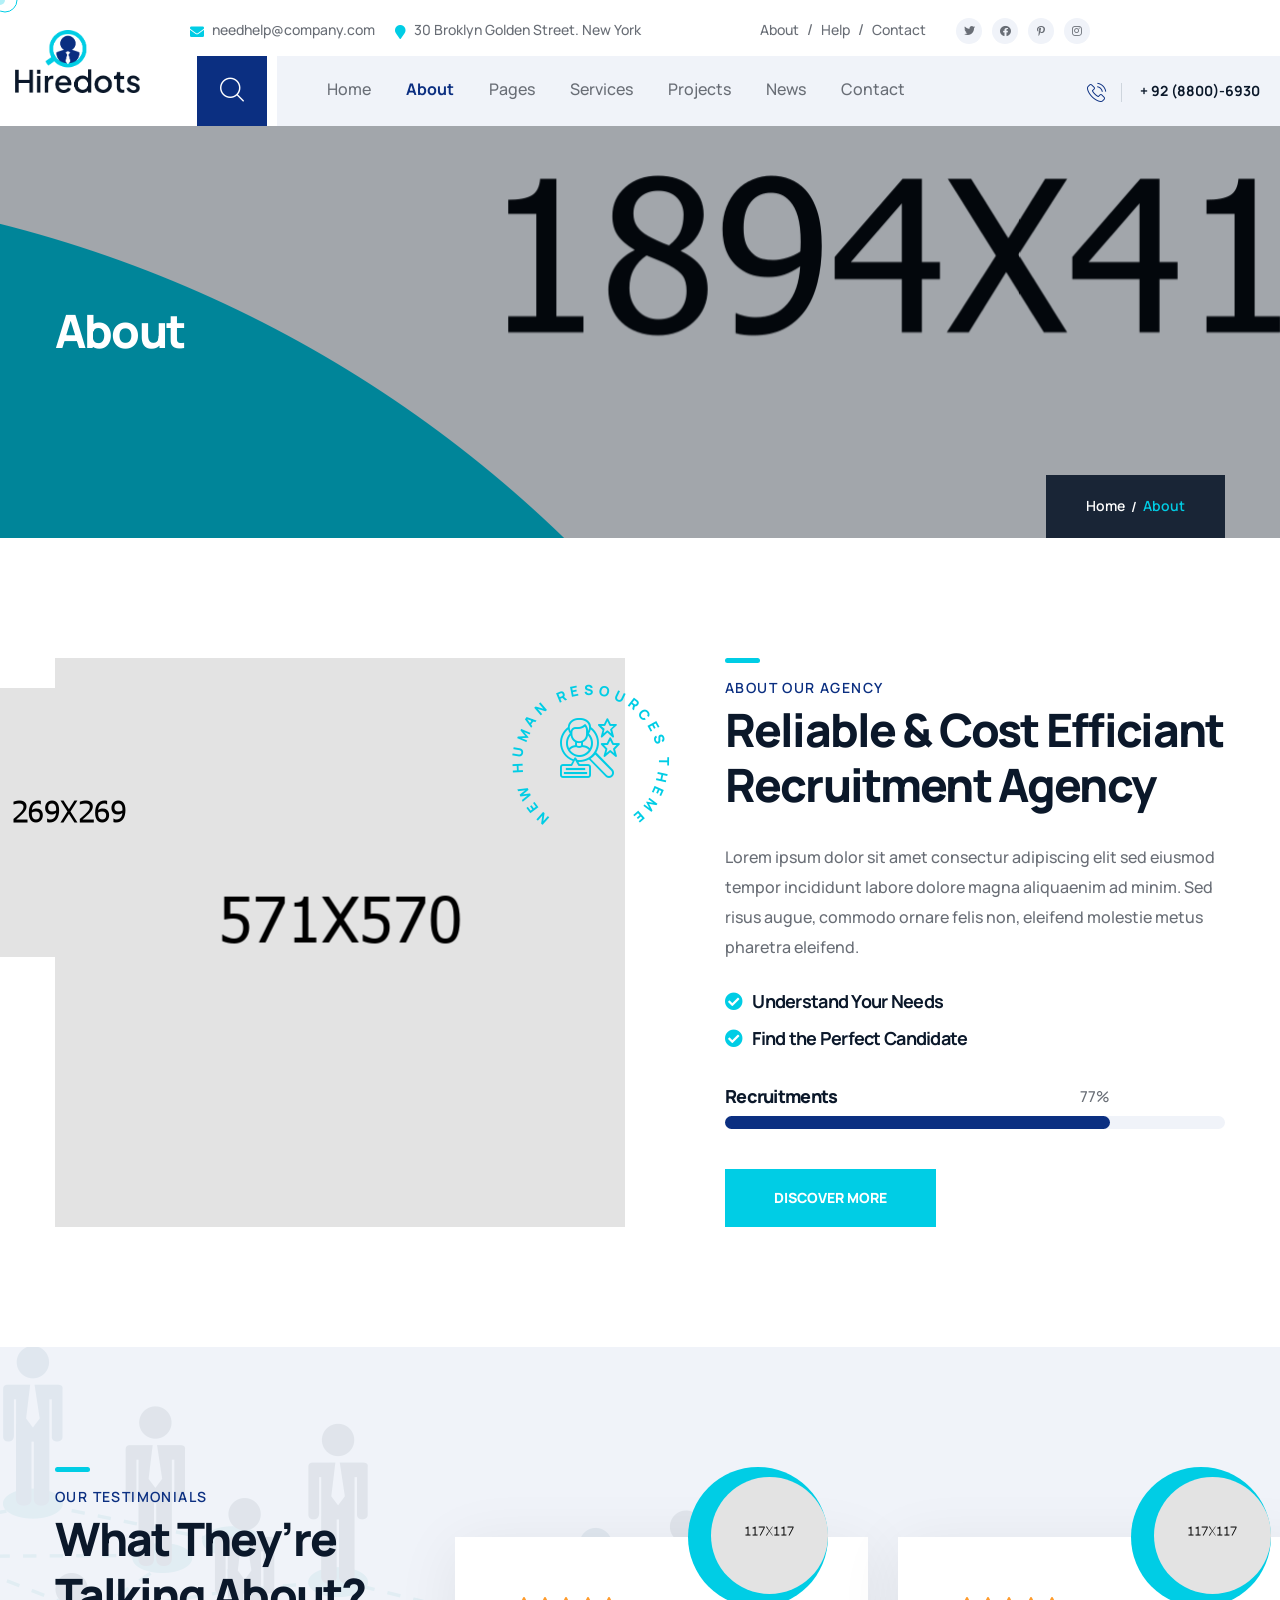
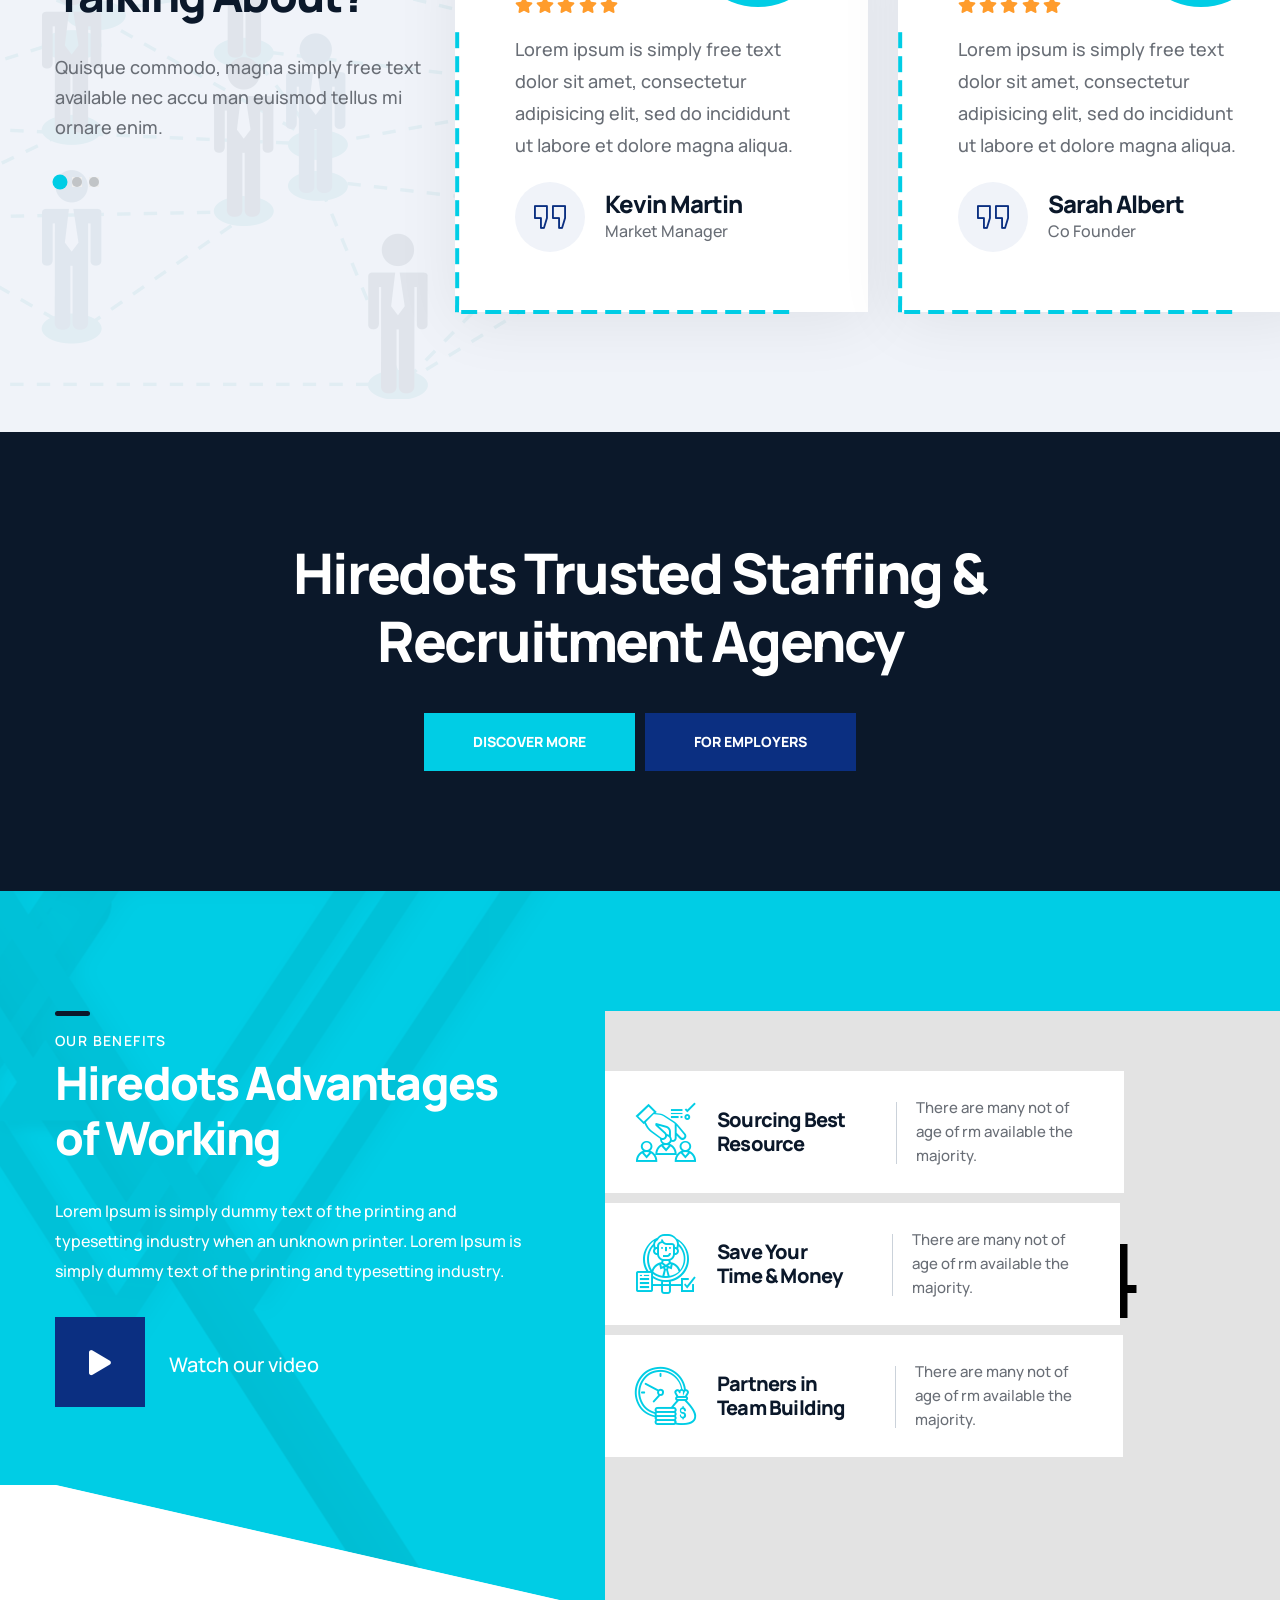
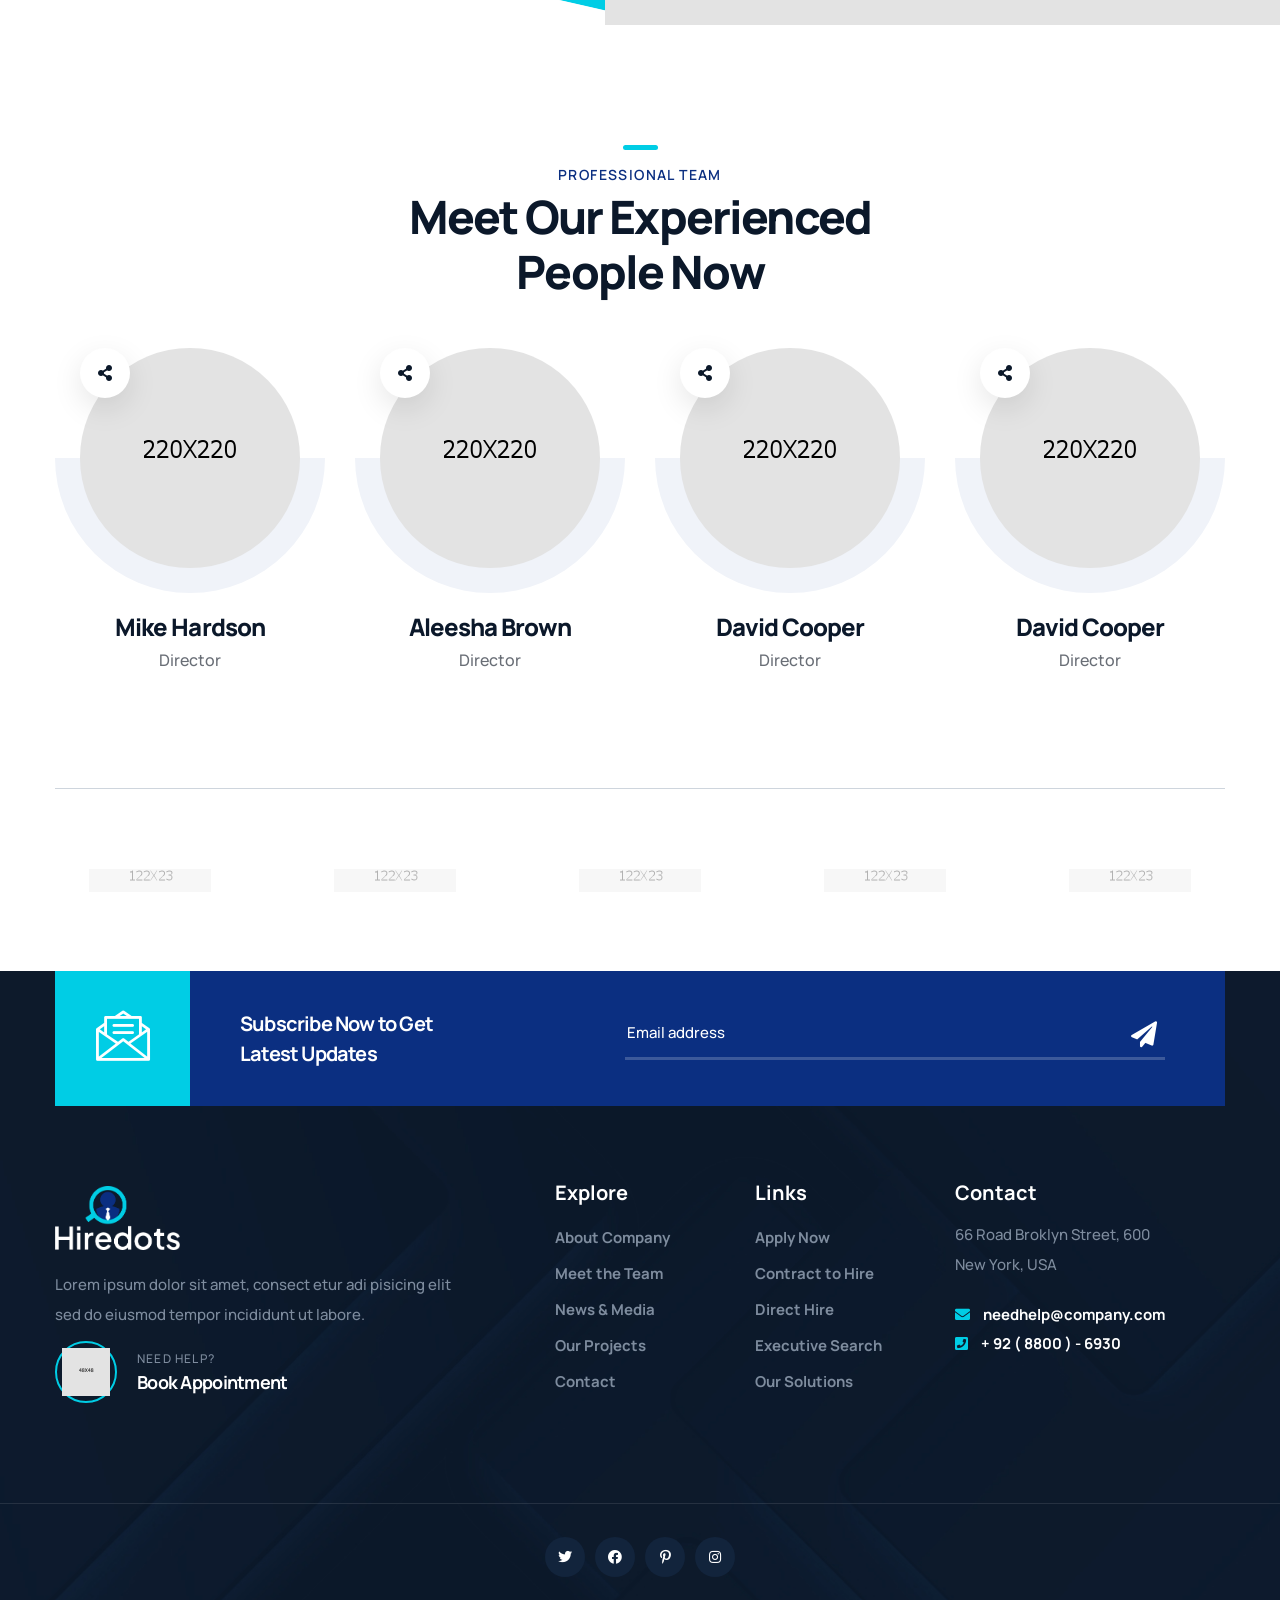
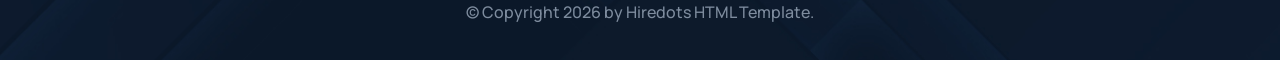
==== about.html @ b3f062ee "initial commit" ====
<!DOCTYPE html>
<html lang="en">

<head>
    <meta charset="UTF-8">
    <meta name="viewport" content="width=device-width, initial-scale=1.0">
    <title>About Page || Hiredots || Human Resources & Recruiting HTML Template</title>
    <!-- favicons Icons -->
    <link rel="apple-touch-icon" sizes="180x180" href="assets/images/favicons/apple-touch-icon.png">
    <link rel="icon" type="image/png" sizes="32x32" href="assets/images/favicons/favicon-32x32.png">
    <link rel="icon" type="image/png" sizes="16x16" href="assets/images/favicons/favicon-16x16.png">
    <link rel="manifest" href="assets/images/favicons/site.webmanifest">
    <meta name="description" content="Hiredots is a modern HTML Template HR services, Recruiting Agency, Recruiting Business, Hire Employees, Recruiting Consulting, Job Posting, Interviewing Services websites and businesses.">

    <!-- fonts -->
    <link rel="preconnect" href="https://fonts.googleapis.com">
    <link rel="preconnect" href="https://fonts.gstatic.com" crossorigin>
    <link href="https://fonts.googleapis.com/css2?family=Manrope:wght@300;400;500;600;700;800&display=swap" rel="stylesheet">
    <!-- reey font -->
    <link rel="stylesheet" href="assets/vendors/reey-font/stylesheet.css">


    <link rel="stylesheet" href="assets/vendors/bootstrap/css/bootstrap.min.css">
    <link rel="stylesheet" href="assets/vendors/bootstrap-select/bootstrap-select.min.css">
    <link rel="stylesheet" href="assets/vendors/animate/animate.min.css">
    <link rel="stylesheet" href="assets/vendors/fontawesome/css/all.min.css">
    <link rel="stylesheet" href="assets/vendors/jquery-ui/jquery-ui.css">
    <link rel="stylesheet" href="assets/vendors/jarallax/jarallax.css">
    <link rel="stylesheet" href="assets/vendors/jquery-magnific-popup/jquery.magnific-popup.css">
    <link rel="stylesheet" href="assets/vendors/nouislider/nouislider.min.css">
    <link rel="stylesheet" href="assets/vendors/nouislider/nouislider.pips.css">
    <link rel="stylesheet" href="assets/vendors/slick/slick.css">
    <link rel="stylesheet" href="assets/vendors/hiredots-icons/style.css">
    <link rel="stylesheet" href="assets/vendors/owl-carousel/css/owl.carousel.min.css">
    <link rel="stylesheet" href="assets/vendors/owl-carousel/css/owl.theme.default.min.css">

    <!-- template styles -->
    <link rel="stylesheet" href="assets/css/hiredots.css">
</head>

<body class="custom-cursor">

    <div class="custom-cursor__cursor"></div>
    <div class="custom-cursor__cursor-two"></div>

    <div class="preloader">
        <div class="preloader__image" style="background-image: url(assets/images/loader.png);"></div>
    </div>
    <!-- /.preloader -->
    <div class="page-wrapper">
        <div class="topbar-one">
            <div class="container-fluid">
                <div class="topbar-one__inner">
                    <ul class="list-unstyled topbar-one__info">
                        <li class="topbar-one__info__item">
                            <i class="fas fa-envelope"></i>
                            <a href="mailto:needhelp@company.com">needhelp@company.com</a>
                        </li>
                        <li class="topbar-one__info__item">
                            <i class="fas fa-map-marker"></i>
                            <a href="tel:+92(8800)-6930">30 Broklyn Golden Street. New York</a>
                        </li>
                    </ul><!-- /.list-unstyled topbar-one__info -->
                    <div class="topbar-one__right">
                        <div class="topbar-one__nav">
                            <ul>
                                <li>
                                    <a href="about.html">About</a>
                                </li>
                                <li>
                                    <a href="faq.html">Help</a>
                                </li>
                                <li>
                                    <a href="contact.html">Contact</a>
                                </li>
                            </ul>
                        </div>
                        <div class="topbar-one__social">
                            <a href="https://twitter.com">
                                <i class="fab fa-twitter" aria-hidden="true"></i>
                                <span class="sr-only">Twitter</span>
                            </a>
                            <a href="https://facebook.com">
                                <i class="fab fa-facebook" aria-hidden="true"></i>
                                <span class="sr-only">Facebook</span>
                            </a>
                            <a href="https://pinterest.com">
                                <i class="fab fa-pinterest-p" aria-hidden="true"></i>
                                <span class="sr-only">Pinterest</span>
                            </a>
                            <a href="https://instagram.com">
                                <i class="fab fa-instagram" aria-hidden="true"></i>
                                <span class="sr-only">Instagram</span>
                            </a>
                        </div><!-- /.topbar-one__social -->
                    </div><!-- /.topbar-one__right -->
                </div><!-- /.topbar-one__inner -->
            </div>
        </div>

        <header class="main-header sticky-header sticky-header--normal">
            <div class="main-header__inner">
                <div class="main-header__logo">
                    <a href="index.html">
                        <img src="assets/images/logo-dark.png" alt="Hiredots HTML" width="125">
                    </a>
                </div><!-- /.main-header__logo -->
                <a href="#" class="search-toggler main-header__search">
                    <i class="icon-magnifying-glass" aria-hidden="true"></i>
                    <span class="sr-only">Search</span>
                </a><!-- /.search-toggler -->
                <div class="main-header__menu">
                    <nav class="main-header__nav main-menu">
                        <ul class="main-menu__list">
                            <li class="dropdown">
                                <a href="index.html">Home</a>
                                <ul>
                                    <li><a href="index.html">Home One</a></li>
                                    <li><a href="index-2.html">Home Two</a></li>
                                    <li><a href="index-3.html">Home Three</a></li>
                                    <li class="dropdown">
                                        <a href="#">Header Styles</a>
                                        <ul>
                                            <li><a href="index.html">Header One</a></li>
                                            <li><a href="index-2.html">Header Two</a></li>
                                            <li><a href="index-3.html">Header Three</a></li>
                                        </ul>
                                    </li>
                                </ul>
                            </li>

                            <li>
                                <a href="about.html">About</a>
                            </li>
                            <li class="dropdown">
                                <a href="#">Pages</a>
                                <ul>
                                    <li><a href="team-details.html">Team Details</a></li>
                                    <li><a href="jobs.html">Jobs</a></li>
                                    <li><a href="history.html">History</a></li>
                                    <li><a href="faq.html">FAQs</a></li>
                                </ul>
                            </li>
                            <li class="dropdown">
                                <a href="#">Services</a>
                                <ul>
                                    <li><a href="services.html">Services</a></li>
                                    <li><a href="service-d-consulting.html">HR Consulting</a></li>
                                    <li><a href="service-d-resources.html">Tech Resources</a></li>
                                    <li><a href="service-d-hydro-solution.html">Staffing Solution</a></li>
                                    <li><a href="service-d-program.html">Corporate Program</a></li>
                                    <li> <a href="service-d-training.html">Leadership Training</a></li>
                                    <li><a href="service-d-management.html">Staff Management</a></li>
                                </ul>
                            </li>

                            <li class="dropdown">
                                <a href="project.html">Projects</a>
                                <ul>
                                    <li><a href="project.html">Projects</a></li>
                                    <li><a href="project-details.html">Projects Details</a></li>
                                </ul>
                            </li>
                            <li class="dropdown">
                                <a href="#">News</a>
                                <ul>
                                    <li><a href="blog.html">News</a></li>
                                    <li><a href="blog-details.html">News Details</a></li>
                                </ul>
                            </li>
                            <li>
                                <a href="contact.html">Contact</a>
                            </li>
                        </ul>
                    </nav><!-- /.main-header__nav -->
                    <div class="main-header__call">
                        <i class="icon-telephone"></i>
                        <a href="tel:+9288006930">+ 92 (8800)-6930</a>
                    </div>
                </div>
                <div class="main-header__link">
                    <a class="main-header__btn" href="contact.html">Book <br> Appointment</a>
                </div>
                <div class="mobile-nav__btn mobile-nav__toggler">
                    <span></span>
                    <span></span>
                    <span></span>
                </div><!-- /.mobile-nav__toggler -->
            </div>
        </header>
        <section class="page-header">
            <div class="page-header__bg"></div>
            <div class="page-header__shape"><img src="assets/images/shapes/page-header-shape.png" alt="hiredots"></div>
            <!-- /.page-header__bg -->
            <div class="container">
                <h2 class="page-header__title">About</h2>
                <ul class="hiredots-breadcrumb list-unstyled">
                    <li><a href="index.html">Home</a></li>
                    <li><span>About</span></li>
                </ul><!-- /.thm-breadcrumb list-unstyled -->
            </div><!-- /.container -->
        </section><!-- /.page-header -->

        <section class="why-choose-two">
            <div class="container">
                <div class="row">
                    <div class="col-xl-6">
                        <div class="why-choose-two__image">
                            <img src="assets/images/resources/about-circle-1.png" alt="">
                            <img src="assets/images/resources/about-circle-2.png" class="why-choose-two__image__two" alt="">
                            <img src="assets/images/shapes/about-circle-shape.png" class="why-choose-two__image__shape" alt="">
                            <div class="why-choose-two__circle">
                                <span class="video-popups">
                                    <i class="icon-talent-search"></i>
                                </span>
                                <div class="curved-circle">
                                    <!-- curved-circle start-->
                                    <div class="curved-circle--item" data-circle-text-options='{
								"radius": 92,
								"forceWidth": true,
								"forceHeight": true
							}'>
                                        new human resources theme
                                    </div>
                                </div><!-- curved-circle end-->
                            </div><!-- /.video-one__btn -->
                        </div><!-- /.why-choose-two__image -->
                    </div><!-- /.col-lg-6 -->
                    <div class="col-xl-6">
                        <div class="why-choose-two__content">
                            <div class="sec-title text-left">

                                <h6 class="sec-title__tagline">about our agency</h6><!-- /.sec-title__tagline -->

                                <h3 class="sec-title__title">Reliable & Cost Efficiant <br> Recruitment Agency</h3><!-- /.sec-title__title -->
                            </div><!-- /.sec-title -->
                            <p class="why-choose-two__text">Lorem ipsum dolor sit amet consectur adipiscing elit sed eiusmod
                                tempor incididunt labore dolore magna aliquaenim ad minim. Sed risus augue, commodo ornare felis
                                non, eleifend molestie metus pharetra eleifend.
                            </p>
                            <!-- /.why-choose-two__text -->
                            <ul class="why-choose-two__feature   ">
                                <li><i class="fas fa-check-circle"></i>Understand Your Needs</li>
                                <li><i class="fas fa-check-circle"></i>Find the Perfect Candidate</li>
                            </ul>
                            <div class="why-choose-two__progress">
                                <h4 class="why-choose-two__progress__title">Recruitments</h4>
                                <div class="why-choose-two__progress__bar">
                                    <div class="why-choose-two__progress__inner count-bar" data-percent="77%">
                                        <div class="why-choose-two__progress__number count-text">77%</div>
                                    </div>
                                </div>
                            </div><!-- /.skills-item -->
                            <a href="services.html" class="hiredots-btn"><span>Discover More</span></a>
                        </div><!-- /.why-choose-two__content -->
                    </div><!-- /.col-lg-6 -->
                </div><!-- /.row -->
            </div><!-- /.container -->
        </section><!-- /.why-choose-two -->
        <div class="testimonials-one background-gray">
            <div class="testimonials-one__shape">
                <img src="assets/images/shapes/testimonail-share.png" alt="">
            </div>
            <div class="container">
                <div class="row">
                    <div class="col-xl-4">
                        <div class="testimonials-one__sec-title">
                            <div class="sec-title text-left">

                                <h6 class="sec-title__tagline">our testimonials</h6><!-- /.sec-title__tagline -->

                                <h3 class="sec-title__title">What They’re <br> Talking About?</h3><!-- /.sec-title__title -->
                            </div><!-- /.sec-title -->
                            <p class="testimonials-one__text">
                                Quisque commodo, magna simply free text available nec accu man euismod tellus mi ornare enim.
                            </p>
                            <div class="testimonials-one__dots"></div>
                        </div>
                    </div>
                    <div class="col-xl-8">
                        <div class="hiredots-stretch-element-inside-column">
                            <div class="testimonials-one__carousel hiredots-owl__carousel hiredots-owl__carousel--with-shadow hiredots-owl__carousel--basic-nav owl-carousel" data-owl-options='{
							"items": 1,
							"margin": 30,
							"loop": true,
							"smartSpeed": 700,
							"nav": false,
							"navText": ["<span class=\"fa fa-angle-left\"></span>","<span class=\"fa fa-angle-right\"></span>"],
							"dots": true,
							"dotsContainer":".testimonials-one__dots",
							"autoplay": false,
							"responsive": {
								"0": {
									"items": 1
								},
								"768": {
									"items": 1.93
								}
							}
						}'>
                                <div class="item">
                                    <div class="testimonials-card wow fadeInUp" data-wow-duration='1500ms' data-wow-delay='000ms'>
                                        <div class="testimonials-card__inner">
                                            <div class="testimonials-card__top">
                                                <div class="testimonials-card__image">
                                                    <img src="assets/images/resources/testi-1-1.jpg" alt="Kevin martin">
                                                </div><!-- /.testimonials-card__image -->
                                                <div class="testimonials-card__top__left">
                                                    <div class="testimonials-card__rating">
                                                        <i class="fa fa-star"></i>
                                                        <i class="fa fa-star"></i>
                                                        <i class="fa fa-star"></i>
                                                        <i class="fa fa-star"></i>
                                                        <i class="fa fa-star"></i>
                                                    </div><!-- /.testimonials-card__rating -->
                                                    <div class="testimonials-card__content">
                                                        Lorem ipsum is simply free text dolor sit amet, consectetur adipisicing elit, sed do incididunt ut labore et dolore magna aliqua.
                                                    </div><!-- /.testimonials-card__content -->
                                                    <div class="testimonials-card__author">
                                                        <div class="testimonials-card__icon">
                                                            <i class="icon-quote"></i>
                                                        </div>
                                                        <div class="testimonials-card__autor__info">
                                                            <h3 class="testimonials-card__name">
                                                                Kevin martin
                                                            </h3><!-- /.testimonials-card__name -->
                                                            <p class="testimonials-card__designation">Market Manager</p>
                                                            <!-- /.testimonials-card__designation -->
                                                        </div>
                                                    </div>
                                                </div><!-- /.testimonials-card__top__left -->
                                            </div><!-- /.testimonials-card__top -->
                                        </div><!-- /.testimonials-card__inner -->
                                    </div><!-- /.testimonials-card -->
                                </div><!-- /.item -->
                                <div class="item">
                                    <div class="testimonials-card wow fadeInUp" data-wow-duration='1500ms' data-wow-delay='100ms'>
                                        <div class="testimonials-card__inner">
                                            <div class="testimonials-card__top">
                                                <div class="testimonials-card__image">
                                                    <img src="assets/images/resources/testi-1-2.jpg" alt="Sarah albert">
                                                </div><!-- /.testimonials-card__image -->
                                                <div class="testimonials-card__top__left">
                                                    <div class="testimonials-card__rating">
                                                        <i class="fa fa-star"></i>
                                                        <i class="fa fa-star"></i>
                                                        <i class="fa fa-star"></i>
                                                        <i class="fa fa-star"></i>
                                                        <i class="fa fa-star"></i>
                                                    </div><!-- /.testimonials-card__rating -->
                                                    <div class="testimonials-card__content">
                                                        Lorem ipsum is simply free text dolor sit amet, consectetur adipisicing elit, sed do incididunt ut labore et dolore magna aliqua.
                                                    </div><!-- /.testimonials-card__content -->
                                                    <div class="testimonials-card__author">
                                                        <div class="testimonials-card__icon">
                                                            <i class="icon-quote"></i>
                                                        </div>
                                                        <div class="testimonials-card__autor__info">
                                                            <h3 class="testimonials-card__name">
                                                                Sarah albert
                                                            </h3><!-- /.testimonials-card__name -->
                                                            <p class="testimonials-card__designation">Co Founder</p>
                                                            <!-- /.testimonials-card__designation -->
                                                        </div>
                                                    </div>
                                                </div><!-- /.testimonials-card__top__left -->
                                            </div><!-- /.testimonials-card__top -->
                                        </div><!-- /.testimonials-card__inner -->
                                    </div><!-- /.testimonials-card -->
                                </div><!-- /.item -->
                                <div class="item">
                                    <div class="testimonials-card wow fadeInUp" data-wow-duration='1500ms' data-wow-delay='000ms'>
                                        <div class="testimonials-card__inner">
                                            <div class="testimonials-card__top">
                                                <div class="testimonials-card__image">
                                                    <img src="assets/images/resources/testi-1-3.jpg" alt="Kevin martin">
                                                </div><!-- /.testimonials-card__image -->
                                                <div class="testimonials-card__top__left">
                                                    <div class="testimonials-card__rating">
                                                        <i class="fa fa-star"></i>
                                                        <i class="fa fa-star"></i>
                                                        <i class="fa fa-star"></i>
                                                        <i class="fa fa-star"></i>
                                                        <i class="fa fa-star"></i>
                                                    </div><!-- /.testimonials-card__rating -->
                                                    <div class="testimonials-card__content">
                                                        Lorem ipsum is simply free text dolor sit amet, consectetur adipisicing elit, sed do incididunt ut labore et dolore magna aliqua.
                                                    </div><!-- /.testimonials-card__content -->
                                                    <div class="testimonials-card__author">
                                                        <div class="testimonials-card__icon">
                                                            <i class="icon-quote"></i>
                                                        </div>
                                                        <div class="testimonials-card__autor__info">
                                                            <h3 class="testimonials-card__name">
                                                                Kevin martin
                                                            </h3><!-- /.testimonials-card__name -->
                                                            <p class="testimonials-card__designation">Market Manager</p>
                                                            <!-- /.testimonials-card__designation -->
                                                        </div>
                                                    </div>
                                                </div><!-- /.testimonials-card__top__left -->
                                            </div><!-- /.testimonials-card__top -->
                                        </div><!-- /.testimonials-card__inner -->
                                    </div><!-- /.testimonials-card -->
                                </div><!-- /.item -->
                                <div class="item">
                                    <div class="testimonials-card wow fadeInUp" data-wow-duration='1500ms' data-wow-delay='100ms'>
                                        <div class="testimonials-card__inner">
                                            <div class="testimonials-card__top">
                                                <div class="testimonials-card__image">
                                                    <img src="assets/images/resources/testi-1-4.jpg" alt="Sarah albert">
                                                </div><!-- /.testimonials-card__image -->
                                                <div class="testimonials-card__top__left">
                                                    <div class="testimonials-card__rating">
                                                        <i class="fa fa-star"></i>
                                                        <i class="fa fa-star"></i>
                                                        <i class="fa fa-star"></i>
                                                        <i class="fa fa-star"></i>
                                                        <i class="fa fa-star"></i>
                                                    </div><!-- /.testimonials-card__rating -->
                                                    <div class="testimonials-card__content">
                                                        Lorem ipsum is simply free text dolor sit amet, consectetur adipisicing elit, sed do incididunt ut labore et dolore magna aliqua.
                                                    </div><!-- /.testimonials-card__content -->
                                                    <div class="testimonials-card__author">
                                                        <div class="testimonials-card__icon">
                                                            <i class="icon-quote"></i>
                                                        </div>
                                                        <div class="testimonials-card__autor__info">
                                                            <h3 class="testimonials-card__name">
                                                                Sarah albert
                                                            </h3><!-- /.testimonials-card__name -->
                                                            <p class="testimonials-card__designation">Co Founder</p>
                                                            <!-- /.testimonials-card__designation -->
                                                        </div>
                                                    </div>
                                                </div><!-- /.testimonials-card__top__left -->
                                            </div><!-- /.testimonials-card__top -->
                                        </div><!-- /.testimonials-card__inner -->
                                    </div><!-- /.testimonials-card -->
                                </div><!-- /.item -->
                                <div class="item">
                                    <div class="testimonials-card wow fadeInUp" data-wow-duration='1500ms' data-wow-delay='000ms'>
                                        <div class="testimonials-card__inner">
                                            <div class="testimonials-card__top">
                                                <div class="testimonials-card__image">
                                                    <img src="assets/images/resources/testi-1-5.jpg" alt="Kevin martin">
                                                </div><!-- /.testimonials-card__image -->
                                                <div class="testimonials-card__top__left">
                                                    <div class="testimonials-card__rating">
                                                        <i class="fa fa-star"></i>
                                                        <i class="fa fa-star"></i>
                                                        <i class="fa fa-star"></i>
                                                        <i class="fa fa-star"></i>
                                                        <i class="fa fa-star"></i>
                                                    </div><!-- /.testimonials-card__rating -->
                                                    <div class="testimonials-card__content">
                                                        Lorem ipsum is simply free text dolor sit amet, consectetur adipisicing elit, sed do incididunt ut labore et dolore magna aliqua.
                                                    </div><!-- /.testimonials-card__content -->
                                                    <div class="testimonials-card__author">
                                                        <div class="testimonials-card__icon">
                                                            <i class="icon-quote"></i>
                                                        </div>
                                                        <div class="testimonials-card__autor__info">
                                                            <h3 class="testimonials-card__name">
                                                                Kevin martin
                                                            </h3><!-- /.testimonials-card__name -->
                                                            <p class="testimonials-card__designation">Market Manager</p>
                                                            <!-- /.testimonials-card__designation -->
                                                        </div>
                                                    </div>
                                                </div><!-- /.testimonials-card__top__left -->
                                            </div><!-- /.testimonials-card__top -->
                                        </div><!-- /.testimonials-card__inner -->
                                    </div><!-- /.testimonials-card -->
                                </div><!-- /.item -->
                                <div class="item">
                                    <div class="testimonials-card wow fadeInUp" data-wow-duration='1500ms' data-wow-delay='100ms'>
                                        <div class="testimonials-card__inner">
                                            <div class="testimonials-card__top">
                                                <div class="testimonials-card__image">
                                                    <img src="assets/images/resources/testi-1-6.jpg" alt="Sarah albert">
                                                </div><!-- /.testimonials-card__image -->
                                                <div class="testimonials-card__top__left">
                                                    <div class="testimonials-card__rating">
                                                        <i class="fa fa-star"></i>
                                                        <i class="fa fa-star"></i>
                                                        <i class="fa fa-star"></i>
                                                        <i class="fa fa-star"></i>
                                                        <i class="fa fa-star"></i>
                                                    </div><!-- /.testimonials-card__rating -->
                                                    <div class="testimonials-card__content">
                                                        Lorem ipsum is simply free text dolor sit amet, consectetur adipisicing elit, sed do incididunt ut labore et dolore magna aliqua.
                                                    </div><!-- /.testimonials-card__content -->
                                                    <div class="testimonials-card__author">
                                                        <div class="testimonials-card__icon">
                                                            <i class="icon-quote"></i>
                                                        </div>
                                                        <div class="testimonials-card__autor__info">
                                                            <h3 class="testimonials-card__name">
                                                                Sarah albert
                                                            </h3><!-- /.testimonials-card__name -->
                                                            <p class="testimonials-card__designation">Co Founder</p>
                                                            <!-- /.testimonials-card__designation -->
                                                        </div>
                                                    </div>
                                                </div><!-- /.testimonials-card__top__left -->
                                            </div><!-- /.testimonials-card__top -->
                                        </div><!-- /.testimonials-card__inner -->
                                    </div><!-- /.testimonials-card -->
                                </div><!-- /.item -->

                            </div><!-- /.testimonials-one__carousel -->
                        </div>
                    </div>
                </div>
            </div>
        </div>
        <section class="cta-three">
            <div class="cta-three__bg jarallax" data-jarallax data-speed="0.3" style="background-image: url('assets/images/backgrounds/banner-bg-1-1.jpg')"></div>
            <!-- /.video-one__bg -->
            <div class="container">
                <h2 class="cta-three__title">Hiredots Trusted Staffing & <br>Recruitment Agency</h2><!-- /.cta-three__title -->
                <div class="cta-three__btns">
                    <a href="services.html" class="hiredots-btn cta-three__link"><span>Discover more</span></a>
                    <a href="jobs.html" class="hiredots-btn hiredots-btn--primary"><span>for employers</span></a>
                </div>
            </div><!-- /.container -->
        </section><!-- /.cta-three -->

        <section class="features-one about-page--feature" style="background-image: url(assets/images/shapes/feature-bg-with-shape.png);">
            <div class="container">
                <div class="row">
                    <div class="col-lg-5">
                        <div class="features-one__left">
                            <div class="sec-title text-left">

                                <h6 class="sec-title__tagline">our benefits</h6><!-- /.sec-title__tagline -->

                                <h3 class="sec-title__title">Hiredots Advantages of Working</h3><!-- /.sec-title__title -->
                            </div><!-- /.sec-title -->
                            <p class="features-one__sec-text">
                                Lorem Ipsum is simply dummy text of the printing and typesetting industry when an unknown printer. Lorem Ipsum is simply dummy text of the printing and typesetting industry.
                            </p>
                            <div class="features-one__video">
                                <a href="https://www.youtube.com/watch?v=h9MbznbxlLc" class="video-popup">
                                    <i class="fa fa-play"></i>
                                    Watch our video
                                </a>
                            </div>
                        </div>
                    </div>
                    <div class="col-lg-7">
                        <div class="features-one__right">
                            <div class="features-one__list">
                                <i class="icon-recruitment"></i>
                                <h3 class="features-one__list__title">Sourcing Best <br>
                                    Resource</h3>
                                <p class="features-one__list__info">There are many not of age of rm available the majority.</p>
                            </div>
                            <div class="features-one__list">
                                <i class="icon-background-check"></i>
                                <h3 class="features-one__list__title">Save Your <br>
                                    Time & Money</h3>
                                <p class="features-one__list__info">There are many not of age of rm available the majority.</p>
                            </div>
                            <div class="features-one__list">
                                <i class="icon-save-time"></i>
                                <h3 class="features-one__list__title">Partners in <br>
                                    Team Building</h3>
                                <p class="features-one__list__info">There are many not of age of rm available the majority.</p>
                            </div>
                            <div class="hiredots-stretch-element-inside-column">
                                <div class="features-one__bg">
                                    <img src="assets/images/resources/features-1.jpg" alt="">
                                </div>
                            </div>
                        </div>
                    </div>
                </div>
            </div>
        </section>
        <section class="team-one">
            <div class="container">
                <div class="sec-title text-center">

                    <h6 class="sec-title__tagline">Professional team</h6><!-- /.sec-title__tagline -->

                    <h3 class="sec-title__title">Meet Our Experienced <br> People Now</h3><!-- /.sec-title__title -->
                </div><!-- /.sec-title -->
                <div class="row">
                    <div class="col-md-6 col-lg-3">
                        <div class="team-card wow fadeInUp" data-wow-duration='1500ms' data-wow-delay='000ms'>
                            <div class="team-card__image">
                                <div class="team-card__image__bg"></div><!-- /.team-card__image__bg -->
                                <img src="assets/images/team/team-1-1.jpg" alt="Mike Hardson">
                                <div class="team-card__hover">
                                    <div class="team-card__social">
                                        <i class="fa fa-share-alt"></i>
                                        <div class="team-card__social__list">
                                            <a href="https://twitter.com">
                                                <i class="fab fa-twitter" aria-hidden="true"></i>
                                                <span class="sr-only">Twitter</span>
                                            </a>
                                            <a href="https://facebook.com">
                                                <i class="fab fa-facebook" aria-hidden="true"></i>
                                                <span class="sr-only">Facebook</span>
                                            </a>
                                            <a href="https://pinterest.com">
                                                <i class="fab fa-pinterest-p" aria-hidden="true"></i>
                                                <span class="sr-only">Pinterest</span>
                                            </a>
                                            <a href="https://instagram.com">
                                                <i class="fab fa-instagram" aria-hidden="true"></i>
                                                <span class="sr-only">Instagram</span>
                                            </a>
                                        </div><!-- /.team-card__social__list -->
                                    </div><!-- /.team-card__social -->
                                </div><!-- /.team-card__hover -->
                            </div><!-- /.team-card__image -->
                            <div class="team-card__content">
                                <h3 class="team-card__title">
                                    <a href="team-details.html">Mike Hardson</a>
                                </h3><!-- /.team-card__title -->
                                <p class="team-card__designation">Director</p><!-- /.team-card__designation -->
                            </div><!-- /.team-card__content -->
                        </div><!-- /.team-card -->
                    </div><!-- /.item -->
                    <div class="col-md-6 col-lg-3">
                        <div class="team-card wow fadeInUp" data-wow-duration='1500ms' data-wow-delay='100ms'>
                            <div class="team-card__image">
                                <div class="team-card__image__bg"></div><!-- /.team-card__image__bg -->
                                <img src="assets/images/team/team-1-2.jpg" alt="aleesha brown">
                                <div class="team-card__hover">
                                    <div class="team-card__social">
                                        <i class="fa fa-share-alt"></i>
                                        <div class="team-card__social__list">
                                            <a href="https://twitter.com">
                                                <i class="fab fa-twitter" aria-hidden="true"></i>
                                                <span class="sr-only">Twitter</span>
                                            </a>
                                            <a href="https://facebook.com">
                                                <i class="fab fa-facebook" aria-hidden="true"></i>
                                                <span class="sr-only">Facebook</span>
                                            </a>
                                            <a href="https://pinterest.com">
                                                <i class="fab fa-pinterest-p" aria-hidden="true"></i>
                                                <span class="sr-only">Pinterest</span>
                                            </a>
                                            <a href="https://instagram.com">
                                                <i class="fab fa-instagram" aria-hidden="true"></i>
                                                <span class="sr-only">Instagram</span>
                                            </a>
                                        </div><!-- /.team-card__social__list -->
                                    </div><!-- /.team-card__social -->
                                </div><!-- /.team-card__hover -->
                            </div><!-- /.team-card__image -->
                            <div class="team-card__content">
                                <h3 class="team-card__title">
                                    <a href="team-details.html">aleesha brown</a>
                                </h3><!-- /.team-card__title -->
                                <p class="team-card__designation">Director</p><!-- /.team-card__designation -->
                            </div><!-- /.team-card__content -->
                        </div><!-- /.team-card -->
                    </div><!-- /.item -->
                    <div class="col-md-6 col-lg-3">
                        <div class="team-card wow fadeInUp" data-wow-duration='1500ms' data-wow-delay='200ms'>
                            <div class="team-card__image">
                                <div class="team-card__image__bg"></div><!-- /.team-card__image__bg -->
                                <img src="assets/images/team/team-1-3.jpg" alt="david cooper">
                                <div class="team-card__hover">
                                    <div class="team-card__social">
                                        <i class="fa fa-share-alt"></i>
                                        <div class="team-card__social__list">
                                            <a href="https://twitter.com">
                                                <i class="fab fa-twitter" aria-hidden="true"></i>
                                                <span class="sr-only">Twitter</span>
                                            </a>
                                            <a href="https://facebook.com">
                                                <i class="fab fa-facebook" aria-hidden="true"></i>
                                                <span class="sr-only">Facebook</span>
                                            </a>
                                            <a href="https://pinterest.com">
                                                <i class="fab fa-pinterest-p" aria-hidden="true"></i>
                                                <span class="sr-only">Pinterest</span>
                                            </a>
                                            <a href="https://instagram.com">
                                                <i class="fab fa-instagram" aria-hidden="true"></i>
                                                <span class="sr-only">Instagram</span>
                                            </a>
                                        </div><!-- /.team-card__social__list -->
                                    </div><!-- /.team-card__social -->
                                </div><!-- /.team-card__hover -->
                            </div><!-- /.team-card__image -->
                            <div class="team-card__content">
                                <h3 class="team-card__title">
                                    <a href="team-details.html">david cooper</a>
                                </h3><!-- /.team-card__title -->
                                <p class="team-card__designation">Director</p><!-- /.team-card__designation -->
                            </div><!-- /.team-card__content -->
                        </div><!-- /.team-card -->
                    </div><!-- /.item -->
                    <div class="col-md-6 col-lg-3">
                        <div class="team-card wow fadeInUp" data-wow-duration='1500ms' data-wow-delay='200ms'>
                            <div class="team-card__image">
                                <div class="team-card__image__bg"></div><!-- /.team-card__image__bg -->
                                <img src="assets/images/team/team-1-4.jpg" alt="david cooper">
                                <div class="team-card__hover">
                                    <div class="team-card__social">
                                        <i class="fa fa-share-alt"></i>
                                        <div class="team-card__social__list">
                                            <a href="https://twitter.com">
                                                <i class="fab fa-twitter" aria-hidden="true"></i>
                                                <span class="sr-only">Twitter</span>
                                            </a>
                                            <a href="https://facebook.com">
                                                <i class="fab fa-facebook" aria-hidden="true"></i>
                                                <span class="sr-only">Facebook</span>
                                            </a>
                                            <a href="https://pinterest.com">
                                                <i class="fab fa-pinterest-p" aria-hidden="true"></i>
                                                <span class="sr-only">Pinterest</span>
                                            </a>
                                            <a href="https://instagram.com">
                                                <i class="fab fa-instagram" aria-hidden="true"></i>
                                                <span class="sr-only">Instagram</span>
                                            </a>
                                        </div><!-- /.team-card__social__list -->
                                    </div><!-- /.team-card__social -->
                                </div><!-- /.team-card__hover -->
                            </div><!-- /.team-card__image -->
                            <div class="team-card__content">
                                <h3 class="team-card__title">
                                    <a href="team-details.html">david cooper</a>
                                </h3><!-- /.team-card__title -->
                                <p class="team-card__designation">Director</p><!-- /.team-card__designation -->
                            </div><!-- /.team-card__content -->
                        </div><!-- /.team-card -->
                    </div><!-- /.item -->
                </div><!-- /.row -->
            </div><!-- /.container -->
        </section><!-- /.team-one -->

        <div class="client-carousel client-carousel-one ">
            <div class="container">
                <div class="client-carousel__one hiredots-owl__carousel owl-theme owl-carousel" data-owl-options='{
            "items": 5,
            "margin": 55,
            "smartSpeed": 700,
            "loop":true,
            "autoplay": 6000,
            "nav":false,
            "dots":false,
            "navText": ["<span class=\"fa fa-angle-left\"></span>","<span class=\"fa fa-angle-right\"></span>"],
            "responsive":{
                "0":{
                    "items":1,
                    "margin": 0
                },
                "360":{
                    "items":2,
                    "margin": 0
                },
                "575":{
                    "items":3,
                    "margin": 30
                },
                "768":{
                    "items":3,
                    "margin": 40
                },
                "992":{
                    "items": 4,
                    "margin": 40
                },
                "1200":{
                    "items": 5
                }
            }
            }'>
                    <div class="client-carousel__one__item">
                        <img src="assets/images/resources/brand-1-1.png" alt="hiredots">
                    </div><!-- /.owl-slide-item-->
                    <div class="client-carousel__one__item">
                        <img src="assets/images/resources/brand-1-1.png" alt="hiredots">
                    </div><!-- /.owl-slide-item-->
                    <div class="client-carousel__one__item">
                        <img src="assets/images/resources/brand-1-1.png" alt="hiredots">
                    </div><!-- /.owl-slide-item-->
                    <div class="client-carousel__one__item">
                        <img src="assets/images/resources/brand-1-1.png" alt="hiredots">
                    </div><!-- /.owl-slide-item-->
                    <div class="client-carousel__one__item">
                        <img src="assets/images/resources/brand-1-1.png" alt="hiredots">
                    </div><!-- /.owl-slide-item-->
                    <div class="client-carousel__one__item">
                        <img src="assets/images/resources/brand-1-1.png" alt="hiredots">
                    </div><!-- /.owl-slide-item-->
                    <div class="client-carousel__one__item">
                        <img src="assets/images/resources/brand-1-1.png" alt="hiredots">
                    </div><!-- /.owl-slide-item-->
                    <div class="client-carousel__one__item">
                        <img src="assets/images/resources/brand-1-1.png" alt="hiredots">
                    </div><!-- /.owl-slide-item-->
                    <div class="client-carousel__one__item">
                        <img src="assets/images/resources/brand-1-1.png" alt="hiredots">
                    </div><!-- /.owl-slide-item-->
                    <div class="client-carousel__one__item">
                        <img src="assets/images/resources/brand-1-1.png" alt="hiredots">
                    </div><!-- /.owl-slide-item-->
                </div><!-- /.thm-owl__slider -->
            </div><!-- /.container -->
        </div><!-- /.client-carousel -->

        <footer class="main-footer background-black">
            <div class="main-footer__bg" style="background-image: url(assets/images/backgrounds/footer-bg.jpg);"></div>
            <!-- /.main-footer__bg -->
            <div class="main-footer__subscribe">
                <div class="container">
                    <div class="main-footer__subscribe__wrapper">
                        <div class="main-footer__subscribe__left">
                            <span class="main-footer__subscribe__icon"><i class="icon-message"></i></span>
                            <h3 class="main-footer__subscribe__title">Subscribe Now to Get <br>
                                Latest Updates</h3>
                        </div>
                        <div class="main-footer__subscribe__right">
                            <form action="#" data-url="MAILCHIMP_FORM_URL" class="main-footer__newsletter mc-form">
                                <input type="text" name="EMAIL" placeholder="Email address">
                                <button type="submit" class="fas fa-paper-plane">
                                    <span class="sr-only">submit</span><!-- /.sr-only -->
                                </button>
                            </form><!-- /.footer-widget__newsletter mc-form -->
                            <div class="mc-form__response"></div><!-- /.mc-form__response -->
                        </div>
                    </div>
                </div>
            </div>
            <div class="main-footer__top">
                <div class="container">
                    <div class="row">
                        <div class="col-md-6 col-xl-5">
                            <div class="footer-widget footer-widget--about">
                                <a href="index.html" class="footer-widget__logo">
                                    <img src="assets/images/logo-light.png" width="125" alt="Hiredots HTML Template">
                                </a>
                                <p class="footer-widget__text">Lorem ipsum dolor sit amet, consect etur adi pisicing elit <br>
                                    sed do eiusmod tempor incididunt ut labore.</p>
                                <div class="footer-widget__author">
                                    <div class="footer-widget__author__img">
                                        <img src="assets/images/resources/footer-about-avata.png" alt="">
                                    </div>
                                    <div>
                                        <div class="footer-widget__author__info">
                                            <span class="footer-widget__author__tagline">Need Help?</span>
                                            <h3 class="footer-widget__author__title"><a href="contact.html">Book Appointment </a></h3>
                                        </div>
                                    </div>
                                </div>
                            </div><!-- /.footer-widget -->
                        </div><!-- /.col-md-6 -->
                        <div class="col-md-6 col-xl-2">
                            <div class="footer-widget footer-widget--links">
                                <h2 class="footer-widget__title">Explore</h2><!-- /.footer-widget__title -->
                                <ul class="list-unstyled footer-widget__links">
                                    <li><a href="about.html">About Company</a></li>
                                    <li><a href="team.html">Meet the Team</a></li>
                                    <li><a href="blog.html">News & Media</a></li>
                                    <li><a href="project.html">Our Projects</a></li>
                                    <li><a href="contact.html">Contact</a></li>
                                </ul><!-- /.list-unstyled footer-widget__links -->
                            </div><!-- /.footer-widget -->
                        </div><!-- /.col-md-6 -->
                        <div class="col-md-6 col-xl-2">
                            <div class="footer-widget footer-widget--contact">
                                <h2 class="footer-widget__title">Links</h2><!-- /.footer-widget__title -->
                                <ul class="list-unstyled footer-widget__links">
                                    <li><a href="about.html">Apply Now</a></li>
                                    <li><a href="contact.html">Contract to Hire</a></li>
                                    <li><a href="team.html">Direct Hire</a></li>
                                    <li><a href="history.html">Executive Search</a></li>
                                    <li><a href="about.html">Our Solutions</a></li>
                                </ul><!-- /.list-unstyled footer-widget__links -->
                            </div><!-- /.footer-widget -->
                        </div><!-- /.col-md-6 -->
                        <div class="col-md-6 col-xl-3">
                            <div class="footer-widget footer-widget--time">
                                <h2 class="footer-widget__title">Contact</h2><!-- /.footer-widget__title -->
                                <p class="footer-widget__text">66 Road Broklyn Street, 600 <br> New York, USA</p>
                                <!-- /.footer-widget__text -->
                                <ul class="list-unstyled footer-widget__info">
                                    <li><i class="fas fa-envelope"></i> <a href="mailto:needhelp@company.com">needhelp@company.com</a></li>
                                    <li><i class="fas fa-phone-square"></i> <a href="tel:+92(8800)-6930">+ 92 ( 8800 ) - 6930</a></li>
                                </ul><!-- /.list-unstyled -->
                            </div><!-- /.footer-widget -->
                        </div><!-- /.col-md-6 -->
                    </div><!-- /.row -->
                </div><!-- /.container -->
            </div><!-- /.main-footer__top -->
            <div class="main-footer__bottom">
                <div class="container">
                    <div class="main-footer__bottom__inner">
                        <div class="footer-widget__social">
                            <a href="https://twitter.com">
                                <i class="fab fa-twitter" aria-hidden="true"></i>
                                <span class="sr-only">Twitter</span>
                            </a>
                            <a href="https://facebook.com">
                                <i class="fab fa-facebook" aria-hidden="true"></i>
                                <span class="sr-only">Facebook</span>
                            </a>
                            <a href="https://pinterest.com">
                                <i class="fab fa-pinterest-p" aria-hidden="true"></i>
                                <span class="sr-only">Pinterest</span>
                            </a>
                            <a href="https://instagram.com">
                                <i class="fab fa-instagram" aria-hidden="true"></i>
                                <span class="sr-only">Instagram</span>
                            </a>
                        </div><!-- /.footer-widget__social -->
                        <p class="main-footer__copyright">
                            &copy; Copyright <span class="dynamic-year"></span> by Hiredots HTML Template.
                        </p>
                    </div><!-- /.main-footer__inner -->
                </div><!-- /.container -->
            </div><!-- /.main-footer__bottom -->
        </footer><!-- /.main-footer -->

    </div><!-- /.page-wrapper -->



    <div class="mobile-nav__wrapper">
        <div class="mobile-nav__overlay mobile-nav__toggler"></div>
        <!-- /.mobile-nav__overlay -->
        <div class="mobile-nav__content">
            <span class="mobile-nav__close mobile-nav__toggler"><i class="fa fa-times"></i></span>
            <div class="logo-box">
                <a href="index.html" aria-label="logo image"><img src="assets/images/logo-light.png" width="155" alt=""></a>
            </div>
            <!-- /.logo-box -->
            <div class="mobile-nav__container"></div>
            <!-- /.mobile-nav__container -->
            <ul class="mobile-nav__contact list-unstyled">
                <li>
                    <i class="fa fa-envelope"></i>
                    <a href="mailto:needhelp@hiredots.com">needhelp@hiredots.com</a>
                </li>
                <li>
                    <i class="fa fa-phone-alt"></i>
                    <a href="tel:666-888-0000">666 888 0000</a>
                </li>
            </ul><!-- /.mobile-nav__contact -->
            <div class="mobile-nav__social">
                <a href="https://twitter.com">
                    <i class="fab fa-twitter" aria-hidden="true"></i>
                    <span class="sr-only">Twitter</span>
                </a>
                <a href="https://facebook.com">
                    <i class="fab fa-facebook" aria-hidden="true"></i>
                    <span class="sr-only">Facebook</span>
                </a>
                <a href="https://pinterest.com">
                    <i class="fab fa-pinterest-p" aria-hidden="true"></i>
                    <span class="sr-only">Pinterest</span>
                </a>
                <a href="https://instagram.com">
                    <i class="fab fa-instagram" aria-hidden="true"></i>
                    <span class="sr-only">Instagram</span>
                </a>
            </div><!-- /.mobile-nav__social -->
        </div>
        <!-- /.mobile-nav__content -->
    </div>
    <!-- /.mobile-nav__wrapper -->
    <div class="search-popup">
        <div class="search-popup__overlay search-toggler"></div>
        <!-- /.search-popup__overlay -->
        <div class="search-popup__content">
            <form role="search" method="get" class="search-popup__form" action="#">
                <input type="text" id="search" placeholder="Search Here...">
                <button type="submit" aria-label="search submit" class="hiredots-btn hiredots-btn--base">
                    <span><i class="icon-magnifying-glass"></i></span>
                </button>
            </form>
        </div>
        <!-- /.search-popup__content -->
    </div>
    <!-- /.search-popup -->

    <a href="#" data-target="html" class="scroll-to-target scroll-to-top">
        <span class="scroll-to-top__text">back top</span>
        <span class="scroll-to-top__wrapper"><span class="scroll-to-top__inner"></span></span>
    </a>


    <script src="assets/vendors/jquery/jquery-3.7.0.min.js"></script>
    <script src="assets/vendors/bootstrap/js/bootstrap.bundle.min.js"></script>
    <script src="assets/vendors/bootstrap-select/bootstrap-select.min.js"></script>
    <script src="assets/vendors/jarallax/jarallax.min.js"></script>
    <script src="assets/vendors/jquery-ui/jquery-ui.js"></script>
    <script src="assets/vendors/jquery-ajaxchimp/jquery.ajaxchimp.min.js"></script>
    <script src="assets/vendors/jquery-appear/jquery.appear.min.js"></script>
    <script src="assets/vendors/jquery-circle-progress/jquery.circle-progress.min.js"></script>
    <script src="assets/vendors/jquery-magnific-popup/jquery.magnific-popup.min.js"></script>
    <script src="assets/vendors/jquery-validate/jquery.validate.min.js"></script>
    <script src="assets/vendors/nouislider/nouislider.min.js"></script>
    <script src="assets/vendors/slick/slick.min.js"></script>
    <script src="assets/vendors/wnumb/wNumb.min.js"></script>
    <script src="assets/vendors/owl-carousel/js/owl.carousel.min.js"></script>
    <script src="assets/vendors/wow/wow.js"></script>
    <script src="assets/vendors/imagesloaded/imagesloaded.min.js"></script>
    <script src="assets/vendors/isotope/isotope.js"></script>
    <script src="assets/vendors/countdown/countdown.min.js"></script>
    <script src="assets/vendors/jquery-circleType/jquery.circleType.js"></script>
    <script src="assets/vendors/jquery-lettering/jquery.lettering.min.js"></script>
    <!-- template js -->
    <script src="assets/js/hiredots.js"></script>
</body>

</html>
---- assets/vendors/reey-font/stylesheet.css ----
/*! Generated by Font Squirrel (https://www.fontsquirrel.com) on January 28, 2021 */



@font-face {
    font-family: 'reeyregular';
    src: url('reey-regular-webfont.woff2') format('woff2'),
         url('reey-regular-webfont.woff') format('woff');
    font-weight: normal;
    font-style: normal;

}
---- assets/vendors/nouislider/nouislider.min.css ----
/*! nouislider - 14.1.1 - 12/15/2019 */
.noUi-target,.noUi-target *{-webkit-touch-callout:none;-webkit-tap-highlight-color:transparent;-webkit-user-select:none;-ms-touch-action:none;touch-action:none;-ms-user-select:none;-moz-user-select:none;user-select:none;-moz-box-sizing:border-box;box-sizing:border-box}.noUi-target{position:relative}.noUi-base,.noUi-connects{width:100%;height:100%;position:relative;z-index:1}.noUi-connects{overflow:hidden;z-index:0}.noUi-connect,.noUi-origin{will-change:transform;position:absolute;z-index:1;top:0;right:0;-ms-transform-origin:0 0;-webkit-transform-origin:0 0;-webkit-transform-style:preserve-3d;transform-origin:0 0;transform-style:flat}.noUi-connect{height:100%;width:100%}.noUi-origin{height:10%;width:10%}.noUi-txt-dir-rtl.noUi-horizontal .noUi-origin{left:0;right:auto}.noUi-vertical .noUi-origin{width:0}.noUi-horizontal .noUi-origin{height:0}.noUi-handle{-webkit-backface-visibility:hidden;backface-visibility:hidden;position:absolute}.noUi-touch-area{height:100%;width:100%}.noUi-state-tap .noUi-connect,.noUi-state-tap .noUi-origin{-webkit-transition:transform .3s;transition:transform .3s}.noUi-state-drag *{cursor:inherit!important}.noUi-horizontal{height:18px}.noUi-horizontal .noUi-handle{width:34px;height:28px;right:-17px;top:-6px}.noUi-vertical{width:18px}.noUi-vertical .noUi-handle{width:28px;height:34px;right:-6px;top:-17px}.noUi-txt-dir-rtl.noUi-horizontal .noUi-handle{left:-17px;right:auto}.noUi-target{background:#FAFAFA;border-radius:4px;border:1px solid #D3D3D3;box-shadow:inset 0 1px 1px #F0F0F0,0 3px 6px -5px #BBB}.noUi-connects{border-radius:3px}.noUi-connect{background:#3FB8AF}.noUi-draggable{cursor:ew-resize}.noUi-vertical .noUi-draggable{cursor:ns-resize}.noUi-handle{border:1px solid #D9D9D9;border-radius:3px;background:#FFF;cursor:default;box-shadow:inset 0 0 1px #FFF,inset 0 1px 7px #EBEBEB,0 3px 6px -3px #BBB}.noUi-active{box-shadow:inset 0 0 1px #FFF,inset 0 1px 7px #DDD,0 3px 6px -3px #BBB}.noUi-handle:after,.noUi-handle:before{content:"";display:block;position:absolute;height:14px;width:1px;background:#E8E7E6;left:14px;top:6px}.noUi-handle:after{left:17px}.noUi-vertical .noUi-handle:after,.noUi-vertical .noUi-handle:before{width:14px;height:1px;left:6px;top:14px}.noUi-vertical .noUi-handle:after{top:17px}[disabled] .noUi-connect{background:#B8B8B8}[disabled] .noUi-handle,[disabled].noUi-handle,[disabled].noUi-target{cursor:not-allowed}.noUi-pips,.noUi-pips *{-moz-box-sizing:border-box;box-sizing:border-box}.noUi-pips{position:absolute;color:#999}.noUi-value{position:absolute;white-space:nowrap;text-align:center}.noUi-value-sub{color:#ccc;font-size:10px}.noUi-marker{position:absolute;background:#CCC}.noUi-marker-sub{background:#AAA}.noUi-marker-large{background:#AAA}.noUi-pips-horizontal{padding:10px 0;height:80px;top:100%;left:0;width:100%}.noUi-value-horizontal{-webkit-transform:translate(-50%,50%);transform:translate(-50%,50%)}.noUi-rtl .noUi-value-horizontal{-webkit-transform:translate(50%,50%);transform:translate(50%,50%)}.noUi-marker-horizontal.noUi-marker{margin-left:-1px;width:2px;height:5px}.noUi-marker-horizontal.noUi-marker-sub{height:10px}.noUi-marker-horizontal.noUi-marker-large{height:15px}.noUi-pips-vertical{padding:0 10px;height:100%;top:0;left:100%}.noUi-value-vertical{-webkit-transform:translate(0,-50%);transform:translate(0,-50%);padding-left:25px}.noUi-rtl .noUi-value-vertical{-webkit-transform:translate(0,50%);transform:translate(0,50%)}.noUi-marker-vertical.noUi-marker{width:5px;height:2px;margin-top:-1px}.noUi-marker-vertical.noUi-marker-sub{width:10px}.noUi-marker-vertical.noUi-marker-large{width:15px}.noUi-tooltip{display:block;position:absolute;border:1px solid #D9D9D9;border-radius:3px;background:#fff;color:#000;padding:5px;text-align:center;white-space:nowrap}.noUi-horizontal .noUi-tooltip{-webkit-transform:translate(-50%,0);transform:translate(-50%,0);left:50%;bottom:120%}.noUi-vertical .noUi-tooltip{-webkit-transform:translate(0,-50%);transform:translate(0,-50%);top:50%;right:120%}
---- assets/vendors/nouislider/nouislider.pips.css ----
/* Base;
 *
 */
.noUi-pips,
.noUi-pips * {
-moz-box-sizing: border-box;
	box-sizing: border-box;
}
.noUi-pips {
	position: absolute;
	font: 400 12px Arial;
	color: #999;
}

/* Values;
 *
 */
.noUi-value {
	width: 40px;
	position: absolute;
	text-align: center;
}
.noUi-value-sub {
	color: #ccc;
	font-size: 10px;
}

/* Markings;
 *
 */
.noUi-marker {
	position: absolute;
	background: #CCC;
}
.noUi-marker-sub {
	background: #AAA;
}
.noUi-marker-large {
	background: #AAA;
}

/* Horizontal layout;
 *
 */
.noUi-pips-horizontal {
	padding: 10px 0;
	height: 50px;
	top: 100%;
	left: 0;
	width: 100%;
}
.noUi-value-horizontal {
	margin-left: -20px;
	padding-top: 20px;
}
.noUi-value-horizontal.noUi-value-sub {
	padding-top: 15px;
}

.noUi-marker-horizontal.noUi-marker {
	margin-left: -1px;
	width: 2px;
	height: 5px;
}
.noUi-marker-horizontal.noUi-marker-sub {
	height: 10px;
}
.noUi-marker-horizontal.noUi-marker-large {
	height: 15px;
}

/* Vertical layout;
 *
 */
.noUi-pips-vertical {
	padding: 0 10px;
	height: 100%;
	top: 0;
	left: 100%;
}
.noUi-value-vertical {
	width: 15px;
	margin-left: 20px;
	margin-top: -5px;
}

.noUi-marker-vertical.noUi-marker {
	width: 5px;
	height: 2px;
	margin-top: -1px;
}
.noUi-marker-vertical.noUi-marker-sub {
	width: 10px;
}
.noUi-marker-vertical.noUi-marker-large {
	width: 15px;
}
---- assets/vendors/hiredots-icons/style.css ----
@font-face {
  font-family: 'icomoon';
  src:  url('fonts/icomoon.eot?q5zso7');
  src:  url('fonts/icomoon.eot?q5zso7#iefix') format('embedded-opentype'),
    url('fonts/icomoon.ttf?q5zso7') format('truetype'),
    url('fonts/icomoon.woff?q5zso7') format('woff'),
    url('fonts/icomoon.svg?q5zso7#icomoon') format('svg');
  font-weight: normal;
  font-style: normal;
  font-display: block;
}

[class^="icon-"], [class*=" icon-"] {
  /* use !important to prevent issues with browser extensions that change fonts */
  font-family: 'icomoon' !important;
  speak: never;
  font-style: normal;
  font-weight: normal;
  font-variant: normal;
  text-transform: none;
  line-height: 1;

  /* Better Font Rendering =========== */
  -webkit-font-smoothing: antialiased;
  -moz-osx-font-smoothing: grayscale;
}

.icon-checklist:before {
  content: "\e923";
}
.icon-cooperation:before {
  content: "\e924";
}
.icon-investment:before {
  content: "\e925";
}
.icon-outsourcing:before {
  content: "\e926";
}
.icon-quality:before {
  content: "\e927";
}
.icon-recruitment:before {
  content: "\e928";
}
.icon-recruitment-two:before {
  content: "\e929";
}
.icon-calling:before {
  content: "\e92a";
}
.icon-candidate:before {
  content: "\e92b";
}
.icon-magnifying-glass:before {
  content: "\e900";
}
.icon-open-envelope:before {
  content: "\e901";
}
.icon-right-arrow:before {
  content: "\e902";
}
.icon-up-arrow:before {
  content: "\e903";
}
.icon-down-arrow:before {
  content: "\e904";
}
.icon-left-arrow:before {
  content: "\e905";
}
.icon-report-card:before {
  content: "\e906";
}
.icon-time-check:before {
  content: "\e907";
}
.icon-individual:before {
  content: "\e908";
}
.icon-pdf-file:before {
  content: "\e909";
}
.icon-employment:before {
  content: "\e90a";
}
.icon-teaching:before {
  content: "\e90b";
}
.icon-job:before {
  content: "\e90c";
}
.icon-policy:before {
  content: "\e90d";
}
.icon-controller:before {
  content: "\e90e";
}
.icon-phone-call:before {
  content: "\e90f";
}
.icon-consulting:before {
  content: "\e910";
}
.icon-background-check:before {
  content: "\e911";
}
.icon-save-time:before {
  content: "\e912";
}
.icon-recruitment1:before {
  content: "\e913";
}
.icon-quote:before {
  content: "\e914";
}
.icon-talent-search:before {
  content: "\e915";
}
.icon-creative-idea:before {
  content: "\e916";
}
.icon-mission:before {
  content: "\e917";
}
.icon-solution:before {
  content: "\e918";
}
.icon-trophy:before {
  content: "\e919";
}
.icon-customer-review:before {
  content: "\e91a";
}
.icon-success:before {
  content: "\e91b";
}
.icon-business-idea:before {
  content: "\e91c";
}
.icon-recruit:before {
  content: "\e91d";
}
.icon-telephone:before {
  content: "\e91e";
}
.icon-phone-call-1:before {
  content: "\e91f";
}
.icon-message:before {
  content: "\e920";
}
.icon-placeholder:before {
  content: "\e921";
}
.icon-send:before {
  content: "\e922";
}
---- assets/css/hiredots.css ----
/*--------------------------------------------------------------
>>> TABLE OF CONTENTS:
----------------------------------------------------------------
# Utility
# Cards
# Common
# Form
# Navigations
# Animations
# Mobile Nav
# Search Popup
# Page Header
# Google Map
# Client Carousel
--------------------------------------------------------------*/
:root {
  --hiredots-font: "Manrope", sans-serif;
  --hiredots-heading-font: "Manrope", serif;
  --hiredots-special-font: "reeyregular", cursive;
  --hiredots-text: #696e76;
  --hiredots-text-rgb: 105, 110, 118;
  --hiredots-text-dark: #7e8c9e;
  --hiredots-text-dark-rgb: 126, 140, 158;
  --hiredots-text-gray: #89868d;
  --hiredots-text-gray-rgb: 137, 134, 141;
  --hiredots-base: #00cde5;
  --hiredots-base-rgb: 0, 205, 229;
  --hiredots-primary: #0b2f81;
  --hiredots-primary-rgb: 11, 47, 129;
  --hiredots-gray: #f0f3f9;
  --hiredots-gray-rgb: 240, 243, 249;
  --hiredots-white: #fff;
  --hiredots-white-rgb: 255, 255, 255;
  --hiredots-black: #0b182a;
  --hiredots-black-rgb: 11, 24, 42;
  --hiredots-black2: #12243c;
  --hiredots-black2-rgb: 18, 36, 60;
  --hiredots-black3: #000;
  --hiredots-black3-rgb: 0, 0, 0;
  --hiredots-border-color: #cbd2da;
  --hiredots-border-color-2: #ced5dd;
  --hiredots-border-color-rgb: 203, 210, 218;
  --hiredots-border-color-rgb-2: 206, 213, 221;
  --hiredots-letter-space-sm: -0.04em;
  --hiredots-letter-space: 0.1em;
  --hiredots-letter-space-xl: 0.2em;
}

/*--------------------------------------------------------------
# Utility
--------------------------------------------------------------*/
.mt-20 {
  margin-top: 20px;
}

.mt-30 {
  margin-top: 30px;
}

.mt-40 {
  margin-top: 40px;
}

.mt-50 {
  margin-top: 50px;
}

.mt-60 {
  margin-top: 60px;
}

.mt-80 {
  margin-top: 80px;
}

.mt-120 {
  margin-top: 120px;
}

.mt--60 {
  margin-top: -60px;
}

.mt--120 {
  margin-top: -120px;
}

.mb-20 {
  margin-bottom: 20px;
}

.mb-30 {
  margin-bottom: 30px;
}

.mb-40 {
  margin-bottom: 40px;
}

.mb-50 {
  margin-bottom: 50px;
}

.mb-60 {
  margin-bottom: 60px;
}

.mb-80 {
  margin-bottom: 80px;
}

.mb-120 {
  margin-bottom: 120px;
}

.mb--60 {
  margin-bottom: -60px;
}

.mb--120 {
  margin-bottom: -120px;
}

.pt-20 {
  padding-top: 20px;
}

.pt-30 {
  padding-top: 30px;
}

.pt-40 {
  padding-top: 40px;
}

.pt-50 {
  padding-top: 50px;
}

.pt-60 {
  padding-top: 60px;
}

.pt-80 {
  padding-top: 80px;
}

.pt-100 {
  padding-top: 100px;
}

.pt-110 {
  padding-top: 110px;
}

.pt-115 {
  padding-top: 115px;
}

.pt-120 {
  padding-top: 120px;
}

.pt-142 {
  padding-top: 142px;
}

.pb-20 {
  padding-bottom: 20px;
}

.pb-30 {
  padding-bottom: 30px;
}

.pb-40 {
  padding-bottom: 40px;
}

.pb-50 {
  padding-bottom: 50px;
}

.pb-60 {
  padding-bottom: 60px;
}

.pb-80 {
  padding-bottom: 80px;
}

.pb-90 {
  padding-bottom: 90px;
}

.pb-100 {
  padding-bottom: 100px;
}

.pb-110 {
  padding-bottom: 110px;
}

.pb-115 {
  padding-bottom: 115px;
}

.pb-120 {
  padding-bottom: 120px;
}

.pl-5 {
  padding-left: 5px;
}

.pl-10 {
  padding-left: 10px;
}

.pl-15 {
  padding-left: 15px;
}

.pl-20 {
  padding-left: 20px;
}

.pl-30 {
  padding-left: 30px;
}

.pr-5 {
  padding-right: 5px;
}

.pr-10 {
  padding-right: 10px;
}

.pr-15 {
  padding-right: 15px;
}

.pr-20 {
  padding-right: 20px;
}

.pr-30 {
  padding-right: 30px;
}

/*--------------------------------------------------------------
# Common
--------------------------------------------------------------*/
body {
  font-family: var(--hiredots-font, "Manrope", sans-serif);
  color: var(--hiredots-text, #696e76);
  font-size: 15px;
  line-height: 1.875;
  font-weight: 500;
}

body.locked {
  overflow: hidden;
}

a {
  color: var(--hiredots-base, #00cde5);
  transition: all 400ms ease;
}

a,
a:hover,
a:focus,
a:visited {
  text-decoration: none;
}

::placeholder {
  color: inherit;
  opacity: 1;
}

h1,
h2,
h3,
h4,
h5,
h6 {
  font-family: var(--hiredots-heading-font, "Manrope", serif);
  font-weight: 800;
  color: var(--hiredots-black, #0b182a);
}
@media (max-width: 575px) {
  h1 br,
  h2 br,
  h3 br,
  h4 br,
  h5 br,
  h6 br {
    display: none;
  }
}

@media (max-width: 575px) {
  p br {
    display: none;
  }
}

::placeholder {
  color: inherit;
  opacity: 1;
}

.background-base {
  background-color: var(--hiredots-base, #00cde5);
}

.background-primary {
  background-color: var(--hiredots-primary, #0b2f81);
}

.background-gray {
  background-color: var(--hiredots-gray, #f0f3f9);
}

.background-black {
  background-color: var(--hiredots-black, #0b182a);
}

.background-black-2 {
  background-color: var(--hiredots-black2, #12243c);
}

.hiredots-text-dark {
  color: var(--hiredots-text-dark, #7e8c9e);
}

.page-wrapper {
  position: relative;
  margin: 0 auto;
  width: 100%;
  min-width: 300px;
  overflow: hidden;
}

.container-fluid,
.container {
  padding-left: 15px;
  padding-right: 15px;
}

@media (min-width: 1200px) {
  .container {
    max-width: 1200px;
  }
}
.row {
  --bs-gutter-x: 30px;
}

.gutter-y-10 {
  --bs-gutter-y: 10px;
}

.gutter-y-15 {
  --bs-gutter-y: 15px;
}

.gutter-y-20 {
  --bs-gutter-y: 20px;
}

.gutter-y-30 {
  --bs-gutter-y: 30px;
}

.gutter-y-60 {
  --bs-gutter-y: 60px;
}

.hiredots-btn {
  display: inline-block;
  vertical-align: middle;
  -webkit-appearance: none;
  border: none;
  outline: none !important;
  background-color: var(--hiredots-base, #00cde5);
  color: var(--hiredots-white, #fff);
  font-size: 14px;
  font-weight: 800;
  font-family: var(--hiredots-font, "Manrope", sans-serif);
  padding: 16px 49px;
  transition: 500ms;
  text-transform: uppercase;
  position: relative;
  overflow: hidden;
  text-align: center;
  z-index: 1;
}
.hiredots-btn::after {
  position: absolute;
  transition: 0.5s;
  content: "";
  width: 0;
  left: 50%;
  bottom: 0;
  height: 3px;
  background: var(--hiredots-primary, #0b2f81);
  height: 120%;
  left: -10%;
  transform: skewX(25deg);
  z-index: -1;
}
.hiredots-btn:hover {
  color: var(--hiredots-white, #fff);
}
.hiredots-btn:hover::after {
  left: -10%;
  width: 120%;
}
.hiredots-btn span {
  transform: 0.3s;
  position: relative;
  color: inherit;
  z-index: 2;
}
.hiredots-btn--white::after {
  background-color: var(--hiredots-white, #fff);
}
.hiredots-btn--white:hover span {
  color: var(--hiredots-primary, #0b2f81);
}
.hiredots-btn--black:hover {
  color: var(--hiredots-white, #fff);
}
.hiredots-btn--black::after {
  background-color: var(--hiredots-base, #00cde5);
}
.hiredots-btn--black::before {
  background-color: var(--hiredots-black, #0b182a);
}
.hiredots-btn--primary {
  background-color: var(--hiredots-primary, #0b2f81);
}
.hiredots-btn--primary::after {
  background-color: var(--hiredots-base, #00cde5);
}

.tabs-box .tabs-content .tab:not(.active-tab) {
  display: none;
}

.bootstrap-select .dropdown-menu {
  padding-top: 0;
  padding-bottom: 0;
  border-radius: 0;
}
.bootstrap-select .dropdown-item.active,
.bootstrap-select .dropdown-item:active {
  background-color: var(--hiredots-base, #00cde5);
}

.tns-outer .tns-controls {
  display: flex;
  justify-content: center;
  align-items: center;
  margin-top: 40px;
}
.tns-outer .tns-controls button {
  width: 45px;
  height: 45px;
  border: 2px solid #f4f4f4;
  outline: none;
  display: flex;
  justify-content: center;
  align-items: center;
  color: var(--hiredots-text, #696e76);
  border-radius: 50%;
  margin-left: 5px;
  margin-right: 5px;
}

.block-title {
  margin-top: -8px;
  margin-bottom: 50px;
}
.block-title__decor {
  width: 21px;
  height: 14px;
  background-image: url(../images/shapes/leaf-1-1.png);
  background-repeat: no-repeat;
  background-position: top center;
  display: inline-block;
  line-height: 1;
  margin-bottom: -5px;
  position: relative;
  top: -7px;
}
.block-title p {
  margin: 0;
  color: var(--hiredots-text, #696e76);
  font-size: 16px;
  line-height: 1;
  margin-bottom: 7px;
}
@media (min-width: 768px) {
  .block-title p {
    font-size: 18px;
  }
}
@media (min-width: 992px) {
  .block-title p {
    font-size: 20px;
  }
}
.block-title h3 {
  margin: 0;
  font-size: 35px;
  color: var(--hiredots-black, #0b182a);
  font-family: var(--hiredots-special-font, "reeyregular", cursive);
}
@media (min-width: 768px) {
  .block-title h3 {
    font-size: 42px;
  }
}
@media (min-width: 992px) {
  .block-title h3 {
    font-size: 50px;
  }
}

.ul-list-one {
  margin-bottom: 0;
}
.ul-list-one li {
  position: relative;
  padding-left: 45px;
  font-size: 15px;
  font-weight: 500;
  color: var(--hiredots-black, #0b182a);
}
@media (min-width: 481px) {
  .ul-list-one li {
    font-size: 20px;
  }
}
.ul-list-one li::before {
  content: "\e907";
  color: var(--hiredots-base, #00cde5);
  font-size: 26px;
  position: absolute;
  top: 50%;
  left: 0;
  transform: translateY(-50%);
  font-family: "azino-icon";
}

.preloader {
  position: fixed;
  background-color: var(--hiredots-black, #0b182a);
  background-position: center center;
  background-repeat: no-repeat;
  top: 0;
  left: 0;
  right: 0;
  bottom: 0;
  z-index: 9991;
  display: -webkit-box;
  display: flex;
  -webkit-box-pack: center;
  justify-content: center;
  -webkit-box-align: center;
  align-items: center;
  text-align: center;
}
.preloader__image {
  -webkit-animation-fill-mode: both;
  animation-fill-mode: both;
  -webkit-animation-name: flipInY;
  animation-name: flipInY;
  -webkit-animation-duration: 2s;
  animation-duration: 2s;
  -webkit-animation-iteration-count: infinite;
  animation-iteration-count: infinite;
  background-repeat: no-repeat;
  background-position: center center;
  background-size: 60px auto;
  width: 100%;
  height: 100%;
}

/* scroll to top */
.scroll-to-top {
  display: flex;
  align-items: center;
  width: auto;
  height: 35px;
  background: transparent;
  position: fixed;
  bottom: 60px;
  right: -12px;
  z-index: 99;
  text-align: center;
  opacity: 0;
  visibility: hidden;
  transform: rotate(-90deg);
  cursor: pointer;
  transition: all 0.2s ease;
}
.scroll-to-top__text {
  display: inline;
  font-size: 12px;
  text-transform: uppercase;
  letter-spacing: 0.1em;
  font-weight: 700;
  margin-right: 8px;
}
.scroll-to-top__wrapper {
  display: inline-block;
  width: 30px;
  height: 4px;
  background-color: var(--hiredots-base, #00cde5);
  position: relative;
  overflow: hidden;
}
.scroll-to-top__inner {
  position: absolute;
  left: 0;
  top: 0;
  width: 100%;
  height: 100%;
  background-color: var(--hiredots-black, #0b182a);
}
.scroll-to-top.show {
  opacity: 1;
  visibility: visible;
  bottom: 70px;
}

/* post paginations */
.post-pagination {
  margin-bottom: 0;
  margin-top: 0px;
}
@media (min-width: 992px) {
  .post-pagination {
    margin-top: 0px;
  }
}
.post-pagination a {
  display: flex;
  width: 45px;
  height: 45px;
  background-color: #eff2f6;
  align-items: center;
  justify-content: center;
  color: var(--hiredots-text, #696e76);
  font-size: 16px;
  font-weight: 500;
  border-radius: 50%;
  transition: 500ms ease;
}
@media (min-width: 992px) {
  .post-pagination a {
    width: 60px;
    height: 60px;
    font-size: 18px;
  }
}
.post-pagination a:hover {
  background-color: var(--hiredots-base, #00cde5);
  color: #fff;
}
.post-pagination li:first-child a {
  background-color: var(--hiredots-base, #00cde5);
  color: #fff;
}
.post-pagination li:last-child a {
  background-color: var(--hiredots-black, #0b182a);
  color: #fff;
}
.post-pagination li + li {
  margin-left: 10px;
}

.hiredots-owl__carousel--with-shadow .owl-stage-outer {
  overflow: visible;
}
.hiredots-owl__carousel--with-shadow .owl-item {
  opacity: 0;
  visibility: hidden;
  transition: opacity 500ms ease, visibility 500ms ease;
}
.hiredots-owl__carousel--with-shadow .owl-item.active {
  opacity: 1;
  visibility: visible;
}

.hiredots-owl__carousel--basic-nav .owl-nav {
  display: flex;
  justify-content: center;
  gap: 10px;
  margin-top: 40px;
}
.hiredots-owl__carousel--basic-nav .owl-nav button[class*=owl-] {
  border: none;
  outline: none;
  width: 57px;
  height: 57px;
  margin: 0;
  padding: 0;
  background-color: var(--hiredots-gray, #f0f3f9);
  display: flex;
  justify-content: center;
  align-items: center;
  opacity: 1;
  border-radius: 50%;
  font-size: 16px;
  color: var(--hiredots-black, #0b182a);
  transition: all 500ms ease;
}
.hiredots-owl__carousel--basic-nav .owl-nav button[class*=owl-]:hover {
  background-color: var(--hiredots-base, #00cde5);
  color: var(--hiredots-white, #fff);
}
.hiredots-owl__carousel--basic-nav .owl-dots {
  display: flex;
  align-items: center;
  justify-content: center;
  gap: 10px;
  margin-top: 60px;
}
.hiredots-owl__carousel--basic-nav .owl-dots .owl-dot span {
  background-color: var(--hiredots-black, #0b182a);
  border: 2px solid var(--hiredots-white, #fff);
  box-shadow: 0 0 1px rgba(var(--hiredots-black-rgb, 11, 24, 42), 1);
  margin: 0;
}
.hiredots-owl__carousel--basic-nav .owl-dots .owl-dot:hover span, .hiredots-owl__carousel--basic-nav .owl-dots .owl-dot.active span {
  background-color: var(--hiredots-black, #0b182a);
  border: 2px solid var(--hiredots-black, #0b182a);
  box-shadow: 0 0 1px rgba(var(--hiredots-black-rgb, 11, 24, 42), 1);
}
.hiredots-owl__carousel--basic-nav .owl-nav.disabled + .owl-dots {
  margin-top: 60px;
}

.sec-title {
  padding-bottom: 40px;
}
@media (min-width: 768px) {
  .sec-title {
    padding-bottom: 49px;
  }
}
.sec-title__img {
  display: inline-flex;
  margin-bottom: 15px;
}
.sec-title__tagline {
  margin: 0;
  text-transform: uppercase;
  color: var(--hiredots-primary, #0b2f81);
  font-size: 14px;
  font-weight: 600;
  line-height: 1.2em;
  letter-spacing: var(--hiredots-letter-space, 0.1em);
  position: relative;
  display: inline-block;
}
.sec-title__tagline::before {
  content: "";
  display: block;
  width: 35px;
  height: 5px;
  background-color: var(--hiredots-base, #00cde5);
  border-radius: 30px;
  margin-bottom: 17px;
}
.sec-title__title {
  margin: 0;
  font-size: 30px;
  color: var(--hiredots-black, #0b182a);
  font-weight: 800;
  line-height: 1.2em;
  letter-spacing: var(--hiredots-letter-space-sm, -0.04em);
}
@media (min-width: 768px) {
  .sec-title__title {
    font-size: 46px;
  }
}
.sec-title.text-center .sec-title__tagline::before {
  margin-left: auto;
  margin-right: auto;
}
.sec-title.text-end .sec-title__tagline::before {
  margin-left: auto;
}

.ui-datepicker .ui-datepicker-header {
  background-image: none;
  background-color: var(--hiredots-black, #0b182a);
  color: var(--hiredots-white, #fff);
  font-family: var(--hiredots-font, "Manrope", sans-serif);
}

.ui-datepicker-calendar th span {
  font-family: var(--hiredots-font, "Manrope", sans-serif);
}
.ui-datepicker-calendar td {
  background-color: var(--hiredots-gray, #f0f3f9);
  background-image: none;
  font-family: var(--hiredots-font, "Manrope", sans-serif);
  color: var(--hiredots-text, #696e76);
}
.ui-datepicker-calendar td a {
  border-color: var(--hiredots-border-color, #cbd2da);
  background-color: var(--hiredots-gray, #f0f3f9);
  background-image: none;
}
.ui-datepicker-calendar .ui-state-default,
.ui-datepicker-calendar .ui-widget-content .ui-state-default,
.ui-datepicker-calendar .ui-widget-header .ui-state-default {
  border-color: var(--hiredots-border-color, #cbd2da);
  background-color: var(--hiredots-gray, #f0f3f9);
  background-image: none;
  color: var(--hiredots-text, #696e76);
  padding: 10px 5px;
  text-align: center;
  line-height: 1em;
}
.ui-datepicker-calendar .ui-state-default:hover,
.ui-datepicker-calendar .ui-widget-content .ui-state-default:hover,
.ui-datepicker-calendar .ui-widget-header .ui-state-default:hover {
  color: var(--hiredots-white, #fff);
  background-color: var(--hiredots-base, #00cde5);
}
.ui-datepicker-calendar .ui-state-highlight,
.ui-datepicker-calendar .ui-widget-content .ui-state-highlight,
.ui-datepicker-calendar .ui-widget-header .ui-state-highlight {
  color: var(--hiredots-white, #fff);
  background-color: var(--hiredots-base, #00cde5);
}

.ui-datepicker .ui-datepicker-prev,
.ui-datepicker .ui-datepicker-next {
  background-image: none;
  background-color: var(--hiredots-white, #fff);
  color: var(--hiredots-black, #0b182a);
}
.ui-datepicker .ui-datepicker-prev:hover,
.ui-datepicker .ui-datepicker-next:hover {
  background-color: var(--hiredots-base, #00cde5);
  color: var(--hiredots-white, #fff);
  top: 2px;
}

.ui-datepicker .ui-datepicker-prev:hover {
  left: 2px;
}

.ui-datepicker .ui-datepicker-next:hover {
  right: 2px;
}

/*--------------------------------------------------------------
# Cards
--------------------------------------------------------------*/
.video-one {
  position: relative;
  background-color: var(--hiredots-black, #0b182a);
  padding: 100px 0;
}
.video-one__bg {
  position: absolute;
  top: 0;
  left: 0;
  right: 0;
  bottom: 0;
  background-color: var(--hiredots-black, #0b182a);
  background-size: cover;
  background-position: center center;
  opacity: 0.5;
}
.video-one .container {
  position: relative;
  text-align: center;
}
.video-one__btn {
  width: 145px;
  height: 145px;
  display: inline-flex;
  justify-content: center;
  align-items: center;
  border-radius: 50%;
  position: relative;
}
.video-one__btn .video-popup {
  font-size: 24px;
  color: var(--hiredots-white, #fff);
  transition: all 500ms ease;
  position: relative;
  z-index: 10;
}
.video-one__btn .video-popup:hover {
  color: var(--hiredots-base, #00cde5);
}
.video-one__btn .curved-circle {
  position: absolute;
  top: 0;
  left: 0;
  width: 145px;
  height: 145px;
  transform-origin: center center;
  display: flex;
  justify-content: center;
  align-items: center;
  animation: textRotate 15s linear 0s forwards infinite alternate;
}
.video-one__btn .curved-circle--item {
  width: 145px;
}
.video-one__btn .curved-circle--item span {
  text-transform: uppercase;
  font-size: 14px;
  color: var(--hiredots-white, #fff);
  letter-spacing: 0.4em;
}
.video-one__title {
  margin: 0;
  text-transform: uppercase;
  color: var(--hiredots-white, #fff);
  font-size: 40px;
  line-height: 1.2em;
  margin-bottom: 40px;
  margin-top: 30px;
}
@media (min-width: 768px) {
  .video-one__title {
    font-size: 50px;
  }
}
@media (min-width: 992px) {
  .video-one__title {
    font-size: 60px;
    margin-top: 20px;
    margin-bottom: 35px;
  }
}
.video-one__link::before {
  background-color: var(--hiredots-base, #00cde5);
}

.video-two {
  position: relative;
  background-color: var(--hiredots-black, #0b182a);
  padding: 143px 0 320px;
}
@media (max-width: 767px) {
  .video-two {
    padding: 100px 0 270px;
  }
  .video-two .text-end {
    text-align: left !important;
  }
}
.video-two__bg {
  position: absolute;
  top: 0;
  left: 0;
  right: 0;
  bottom: 0;
  background-color: var(--hiredots-black, #0b182a);
  background-size: cover;
  background-position: center center;
  background-repeat: no-repeat;
  opacity: 0.5;
}
.video-two__shape {
  position: absolute;
  left: 0;
  top: 0;
  width: 100%;
  height: 100%;
  background-position: left top;
  background-repeat: no-repeat;
  background-size: auto;
}
@media (max-width: 1199px) {
  .video-two__shape {
    display: none;
  }
}
.video-two .container {
  position: relative;
}
.video-two__btn {
  width: 145px;
  height: 145px;
  display: inline-flex;
  justify-content: center;
  align-items: center;
  border-radius: 50%;
  position: relative;
  margin-top: 42px;
}
.video-two__btn .video-popup {
  font-size: 24px;
  color: var(--hiredots-white, #fff);
  transition: all 500ms ease;
  position: relative;
  z-index: 10;
}
.video-two__btn .video-popup:hover {
  color: var(--hiredots-base, #00cde5);
}
.video-two__btn .curved-circle {
  position: absolute;
  top: 0;
  left: 0;
  width: 145px;
  height: 145px;
  transform-origin: center center;
  display: flex;
  justify-content: center;
  align-items: center;
  animation: textRotate 15s linear 0s forwards infinite alternate;
}
.video-two__btn .curved-circle--item {
  width: 145px !important;
  height: 145px !important;
}
.video-two__btn .curved-circle--item span {
  text-transform: uppercase;
  font-size: 14px;
  color: var(--hiredots-white, #fff);
  letter-spacing: 0.4em;
}
.video-two__title {
  margin: 0;
  text-transform: uppercase;
  color: var(--hiredots-white, #fff);
  font-size: 40px;
  line-height: 1.2em;
  margin-bottom: 40px;
}
@media (min-width: 768px) {
  .video-two__title {
    font-size: 50px;
  }
}
@media (min-width: 992px) {
  .video-two__title {
    font-size: 60px;
    margin-bottom: 35px;
  }
}
.video-two__link::before {
  background-color: var(--hiredots-base, #00cde5);
}

.team-one {
  position: relative;
  padding: 120px 0;
}
@media (max-width: 991px) {
  .team-one {
    padding-bottom: 60px;
  }
}
@media (max-width: 767px) {
  .team-one {
    padding: 80px 0 20px;
  }
}
@media (min-width: 992px) {
  .team-one__carousel .owl-nav {
    display: none;
  }
}
.team-one--home {
  padding-bottom: 178px;
}
@media (max-width: 991px) {
  .team-one--home {
    padding-bottom: 60px;
  }
}
@media (max-width: 767px) {
  .team-one--home {
    padding-bottom: 20px;
  }
}

.team-card {
  text-align: center;
  margin-bottom: 60px;
}
@media (min-width: 992px) {
  .team-card {
    margin-bottom: 0;
  }
}
@media (min-width: 992px) and (max-width: 1199px) {
  .team-card {
    padding: 0 20px;
  }
}
.team-card:hover .team-card__image__bg {
  background-color: var(--hiredots-primary, #0b2f81);
}
.team-card__image {
  position: relative;
  display: inline-block;
  margin-bottom: 47px;
}
.team-card__image img {
  position: relative;
  max-width: 100%;
  border-radius: 50%;
}
.team-card__image__bg {
  position: absolute;
  top: -25px;
  bottom: -25px;
  left: -25px;
  right: -25px;
  display: inline-block;
  border-radius: 50%;
  background-color: var(--hiredots-gray, #f0f3f9);
  transition: 0.3s;
}
.team-card__image__bg::before {
  content: "";
  position: absolute;
  top: -25px;
  bottom: 50%;
  left: -25px;
  right: -25px;
  display: inline-block;
  border-radius: 50% 50% 0 0;
  background-color: var(--hiredots-white, #fff);
}
.team-card__hover {
  position: absolute;
  top: 0;
  left: 0;
}
.team-card__social {
  color: var(--hiredots-base, #00cde5);
  background-color: var(--hiredots-white, #fff);
  position: relative;
  cursor: pointer;
  transition: all 500ms ease;
  box-shadow: 0px 10px 30px 0px rgba(12, 13, 12, 0.1);
  border-radius: 50%;
}
.team-card__social:hover {
  background-color: var(--hiredots-base, #00cde5);
}
.team-card__social:hover > i {
  color: var(--hiredots-white, #fff);
}
.team-card__social > i {
  width: 50px;
  height: 50px;
  font-size: 16px;
  display: flex;
  justify-content: center;
  align-items: center;
  color: var(--hiredots-black, #0b182a);
  transition: all 500ms ease;
}
.team-card__social__list {
  position: absolute;
  top: 110%;
  left: 0;
  right: 0;
  text-align: center;
  transform: scale(0, 1);
  background-color: var(--hiredots-white, #fff);
  display: flex;
  flex-direction: column;
  align-items: center;
  justify-content: center;
  margin: 0;
  min-height: 50px;
  padding: 15px;
  opacity: 0;
  border-radius: 30px;
  transition: 500ms ease;
  transform-origin: top bottom;
  box-shadow: 0px 10px 30px 0px rgba(12, 13, 12, 0.1);
}
.team-card__social__list a {
  color: var(--hiredots-black, #0b182a);
  font-size: 14px;
  transition: all 500ms ease;
}
.team-card__social__list a + a {
  margin-top: 10px;
}
.team-card__social__list a:hover {
  color: var(--hiredots-base, #00cde5);
}
.team-card__social:hover .team-card__social__list {
  opacity: 1;
  transform: scale(1, 1);
}
.team-card__content {
  position: relative;
}
.team-card__title {
  margin: 0;
  font-size: 20px;
  line-height: 1;
  color: var(--hiredots-black, #0b182a);
  text-transform: capitalize;
  margin-bottom: 13px;
  letter-spacing: -0.96px;
}
@media (min-width: 768px) {
  .team-card__title {
    font-size: 24px;
  }
}
.team-card__title a {
  color: inherit;
  background: linear-gradient(to right, currentcolor 0%, currentcolor 100%) 0px 95%/0px 1px no-repeat;
  transition: all 500ms ease;
}
.team-card__title a:hover {
  background-size: 100% 1px;
}
.team-card__title a:hover {
  color: var(--hiredots-base, #00cde5);
}
.team-card__designation {
  line-height: 1em;
  margin: 0;
  font-size: 16px;
}

.team-details {
  padding-top: 120px;
}
@media (max-width: 767px) {
  .team-details {
    padding: 80px 0 0;
  }
}
.team-details__inner {
  box-shadow: 0px 0px 30px 0px rgba(0, 0, 0, 0.07);
  background-color: var(--hiredots-white, #fff);
  position: relative;
  z-index: 1;
  padding: 30px;
}
@media (min-width: 992px) {
  .team-details__inner {
    padding: 0;
  }
}
.team-details__image {
  display: inline-block;
  position: relative;
}
@media (max-width: 991px) {
  .team-details__image {
    margin-bottom: 30px;
  }
}
.team-details__image img {
  max-width: 100%;
}
@media (min-width: 1200px) {
  .team-details__content {
    padding-left: 30px;
  }
}
@media (min-width: 992px) and (max-width: 1199px) {
  .team-details__content {
    padding-right: 10px;
  }
}
.team-details__icon {
  position: absolute;
  left: 40px;
  bottom: 40px;
  background-color: var(--hiredots-base, #00cde5);
  border: 20px solid var(--hiredots-white, #fff);
  width: 220px;
  padding: 30px;
  box-shadow: 0px 10px 60px 0px rgba(0, 0, 0, 0.07);
}
@media (min-width: 992px) {
  .team-details__icon {
    left: -96px;
  }
}
.team-details__icon i {
  font-size: 60px;
  color: var(--hiredots-white, #fff);
}
.team-details__icon__text {
  margin: 0;
  font-size: 18px;
  color: var(--hiredots-white, #fff);
  text-transform: uppercase;
  max-width: 104px;
  font-weight: bold;
  margin-bottom: -5px;
  margin-top: 10px;
}
@media (min-width: 768px) {
  .team-details__icon__text {
    font-size: 20px;
  }
}
@media (min-width: 992px) {
  .team-details__icon__text {
    font-size: 24px;
  }
}
.team-details__tagline {
  font-size: 30px;
  color: var(--hiredots-base, #00cde5);
  font-weight: 800;
  letter-spacing: var(--hiredots-letter-space-sm, -0.04em);
}
@media (min-width: 768px) {
  .team-details__tagline {
    font-size: 35px;
  }
}
@media (min-width: 992px) {
  .team-details__tagline {
    font-size: 40px;
  }
}
.team-details__title {
  margin: 0;
  font-weight: 800;
  font-size: 30px;
  line-height: 1;
  margin-top: -7px;
  margin-bottom: 26px;
  letter-spacing: var(--hiredots-letter-space-sm, -0.04em);
}
@media (min-width: 768px) {
  .team-details__title {
    font-size: 35px;
  }
}
@media (min-width: 992px) {
  .team-details__title {
    font-size: 40px;
  }
}
.team-details__designation {
  margin: 0;
  font-size: 16px;
  margin-bottom: 20px;
}
.team-details__text {
  margin: 0;
  font-size: 16px;
  line-height: 30px;
}
@media (max-width: 1199px) {
  .team-details__text br {
    display: none;
  }
}
.team-details__highlight {
  margin: 0;
  letter-spacing: -0.96px;
  font-size: 24px;
  line-height: 30px;
  margin-top: 27px;
  margin-bottom: 33px;
}
.team-details__list {
  margin-bottom: 0;
}
.team-details__list li {
  position: relative;
  font-size: 16px;
  line-height: 30px;
  font-weight: 500;
  padding-left: 29px;
  color: var(--hiredots-text, #696e76);
  margin-bottom: 7px;
}
@media (min-width: 576px) {
  .team-details__list li {
    width: 50%;
    float: left;
  }
}
.team-details__list li > i {
  position: absolute;
  top: 50%;
  left: 0;
  transform: translateY(-50%);
  font-size: 14px;
  color: var(--hiredots-base, #00cde5);
}
.team-details__social {
  display: flex;
  flex-wrap: wrap;
  gap: 10px;
  margin-bottom: 35px;
}
.team-details__social a {
  width: 40px;
  height: 40px;
  display: flex;
  justify-content: center;
  align-items: center;
  background-color: var(--hiredots-gray, #f0f3f9);
  font-size: 14px;
  color: var(--hiredots-black, #0b182a);
  transition: all 500ms ease;
  border-radius: 50%;
}
.team-details__social a:hover {
  background-color: var(--hiredots-base, #00cde5);
  color: var(--hiredots-white, #fff);
}

.team-skills-one {
  padding: 100px 0;
}
@media (max-width: 767px) {
  .team-skills-one {
    padding: 60px 0;
  }
}
.team-skills-one__title {
  margin: 0;
  text-transform: uppercase;
  font-size: 25px;
  font-weight: bold;
  color: var(--hiredots-black, #0b182a);
  line-height: 1.2em;
  margin-bottom: 10px;
}
@media (min-width: 768px) {
  .team-skills-one__title {
    font-size: 30px;
  }
}
@media (min-width: 768px) {
  .team-skills-one__title {
    font-size: 36px;
    margin-bottom: 20px;
  }
}
.team-skills-one__text {
  margin: 0;
  font-size: 15px;
  line-height: 2em;
  max-width: 500px;
  width: 100%;
}
.team-skills-one__progress + .team-skills-one__progress {
  margin-top: 17px;
}
.team-skills-one__progress__title {
  text-transform: uppercase;
  margin: 0;
  font-size: 18px;
  font-weight: bold;
  margin-bottom: 5px;
}
.team-skills-one__progress__bar {
  width: 100%;
  height: 17px;
  border: 1px solid var(--hiredots-border-color, #cbd2da);
  box-shadow: inset 0px 0px 7px 0px rgba(0, 0, 0, 0.15);
  position: relative;
}
.team-skills-one__progress__inner {
  position: absolute;
  height: calc(100% - 6px);
  left: 4px;
  top: 3px;
  background-color: var(--hiredots-base, #00cde5);
  transition: all 700ms linear;
  width: 0px;
}
.team-skills-one__progress__number {
  position: absolute;
  bottom: calc(100% + 5px);
  right: 0;
  font-size: 14px;
  font-weight: 400;
}

.team-form-one {
  position: relative;
  padding: 120px 0;
}
@media (max-width: 767px) {
  .team-form-one {
    padding: 80px 0;
  }
}
.team-form-one__bg {
  position: absolute;
  top: 0;
  left: 0;
  right: 0;
  bottom: 0;
  background-size: cover;
  opacity: 0.8;
  mix-blend-mode: luminosity;
}
.team-form-one .container {
  position: relative;
  max-width: 800px;
}
.team-form-one .form-one .bootstrap-select > .dropdown-toggle,
.team-form-one .form-one input[type=text],
.team-form-one .form-one input[type=email],
.team-form-one .form-one textarea {
  background-color: var(--hiredots-gray, #f0f3f9);
}
.team-form-one .form-one textarea {
  height: 188px;
}

.team-history-one {
  padding-top: 210px;
  padding-bottom: 114px;
  margin-top: -120px;
  background-size: cover;
}
.team-history-one__title {
  font-size: 30px;
  font-weight: 800;
  letter-spacing: var(--hiredots-letter-space-sm, -0.04em);
}
@media (min-width: 768px) {
  .team-history-one__title {
    font-size: 35px;
  }
}
@media (min-width: 992px) {
  .team-history-one__title {
    font-size: 46px;
  }
}
.team-history-one__innter {
  margin-top: 60px;
}
@media (min-width: 768px) {
  .team-history-one__innter {
    border-top: 1px solid var(--hiredots-border-color-2, #ced5dd);
  }
}
.team-history-one__date {
  color: var(--hiredots-base, #00cde5);
  text-transform: uppercase;
  font-size: 12px;
  font-weight: 700;
  line-height: 34px;
  margin-bottom: 3px;
  display: inline-block;
  letter-spacing: var(--hiredots-letter-space, 0.1em);
}
.team-history-one__progress {
  position: relative;
  padding-top: 26px;
}
.team-history-one__progress:hover::before {
  border: 1px solid var(--hiredots-base, #00cde5);
  background-color: var(--hiredots-gray, #f0f3f9);
}
.team-history-one__progress::before {
  position: absolute;
  content: "";
  width: 15px;
  height: 15px;
  display: inline-block;
  top: -7.5px;
  border-radius: 50%;
  background-color: var(--hiredots-base, #00cde5);
}
.team-history-one__progress__title {
  color: var(--hiredots-black, #0b182a);
  font-size: 20px;
  font-weight: 800;
  letter-spacing: var(--hiredots-letter-space-sm, -0.04em);
  margin-bottom: 8px;
}
.team-history-one__text {
  font-size: 16px;
  font-weight: 500;
  margin-bottom: 0;
}

.blog-card {
  position: relative;
  background-color: var(--hiredots-white, #fff);
}
.blog-card__image {
  position: relative;
  overflow: hidden;
}
.blog-card__image img {
  transition: 0.5s;
  background-size: cover;
  width: 100%;
}
.blog-card__image__link {
  display: flex;
  width: 100%;
  height: 100%;
  background-color: rgba(var(--hiredots-black-rgb, 11, 24, 42), 0.5);
  position: absolute;
  top: 0;
  left: 0;
  justify-content: center;
  align-items: center;
  opacity: 0;
  transform: translateY(-20%);
  transition: opacity 500ms ease, transform 500ms ease;
}
.blog-card__image__link::before, .blog-card__image__link::after {
  content: "";
  width: 32px;
  height: 2px;
  background-color: var(--hiredots-white, #fff);
  display: block;
  position: absolute;
  top: 50%;
  left: 50%;
  transform: translate(-50%, -50%);
}
.blog-card__image__link::after {
  transform: translate(-50%, -50%) rotate(90deg);
}
.blog-card__info {
  margin-bottom: 21px;
}
.blog-card:hover .blog-card__image img {
  transform: scale(1.1);
}
.blog-card__content {
  background-color: var(--hiredots-white, #fff);
  position: relative;
  transition: all 500ms ease;
}
.blog-card__date {
  width: 66px;
  height: 67px;
  background-color: var(--hiredots-base, #00cde5);
  display: flex;
  justify-content: center;
  text-align: center;
  align-items: center;
  font-size: 14px;
  color: var(--hiredots-white, #fff);
  padding: 0 20px;
  line-height: 1.2em;
  position: absolute;
  top: -27px;
  right: 0;
  z-index: 10;
  font-weight: 800;
  flex-direction: column;
}
.blog-card__date span {
  display: block;
}
.blog-card__content {
  margin-right: 40px;
  background-color: var(--hiredots-white, #fff);
  padding: 25px 40px 18px;
  margin-top: -40px;
  position: relative;
  z-index: 10;
  transition: all 500ms ease;
  box-shadow: 0px 10px 60px 0px rgba(0, 0, 0, 0.05);
}
@media (max-width: 1199px) {
  .blog-card__content {
    margin-right: 0;
    padding-left: 30px;
    padding-right: 30px;
  }
}
@media (max-width: 991px) {
  .blog-card__content {
    margin-right: 30px;
  }
}
.blog-card:hover .blog-card__content {
  box-shadow: 0px 10px 60px 0px rgba(0, 0, 0, 0.1);
}
.blog-card__title {
  margin: 0;
  color: var(--hiredots-black, #0b182a);
  font-size: 20px;
  margin-bottom: 20px;
  letter-spacing: -0.055em;
}
@media (min-width: 768px) {
  .blog-card__title {
    font-size: 22px;
  }
}
.blog-card__title a {
  color: inherit;
  background: linear-gradient(to right, currentcolor 0%, currentcolor 100%) 0px 95%/0px 1px no-repeat;
  transition: all 500ms ease;
}
.blog-card__title a:hover {
  background-size: 100% 1px;
}
.blog-card__title a:hover {
  color: var(--hiredots-base, #00cde5);
}
.blog-card__link {
  display: flex;
  align-items: center;
  text-transform: capitalize;
  font-size: 13px;
  font-weight: 700;
  color: var(--hiredots-black, #0b182a);
  transition: all 500ms ease;
  line-height: 1em;
  position: relative;
  border-top: 2px solid var(--hiredots-border-color, #cbd2da);
  padding-top: 16px;
}
.blog-card__link::before {
  content: "";
  width: 92px;
  height: 2px;
  background-color: var(--hiredots-primary, #0b2f81);
  position: absolute;
  left: 0;
  top: -2px;
  transition: 0.3s;
}
.blog-card__link:hover {
  color: var(--hiredots-base, #00cde5);
}
.blog-card__link:hover::before {
  width: 100%;
}
.blog-card__link i {
  font-size: 16px;
  margin-left: 10px;
}
.blog-card__meta {
  display: flex;
  align-items: center;
  margin: 0;
  margin-bottom: 9px;
}
.blog-card__meta li {
  color: var(--hiredots-text, #696e76);
  font-size: 14px;
  font-weight: 500;
  display: flex;
  align-items: center;
}
.blog-card__meta li i {
  color: var(--hiredots-base, #00cde5);
  margin-right: 3px;
  font-size: 13px;
}
.blog-card__meta li a {
  display: flex;
  align-items: center;
  color: inherit;
  transition: all 500ms ease;
}
.blog-card__meta li a:hover {
  color: var(--hiredots-base, #00cde5);
  text-shadow: 0 0 1px currentColor;
}
.blog-card__meta li + li {
  margin-left: 9px;
}
.blog-card__meta img {
  border-radius: 100%;
  margin-right: 10px;
  width: 24px !important;
}

.blog-one {
  padding: 120px 0;
}
@media (max-width: 767px) {
  .blog-one {
    padding: 80px 0;
  }
}
@media (min-width: 992px) {
  .blog-one__carousel .owl-nav {
    display: none;
  }
}

.blog-card-two .blog-card__image {
  margin-bottom: 27px;
}
.blog-card-two .blog-card__meta {
  margin-bottom: 6px;
}
.blog-card-two .blog-card__title {
  font-size: 25px;
  border: none;
  padding-bottom: 0;
  margin-bottom: 0;
}
@media (min-width: 992px) {
  .blog-card-two .blog-card__title {
    font-size: 30px;
  }
}
.blog-card-two .blog-card__date {
  bottom: 0;
}
.blog-card-two__text {
  margin: 0;
  font-size: 15px;
  line-height: 2em;
  margin-top: 12px;
}

.blog-card-link,
.blog-card-qoute {
  background-color: var(--hiredots-gray, #f0f3f9);
  padding: 30px;
}
@media (min-width: 768px) {
  .blog-card-link,
  .blog-card-qoute {
    padding: 60px;
  }
}
.blog-card-link .blog-card__title,
.blog-card-qoute .blog-card__title {
  margin: 0;
  margin-bottom: -10px;
}

.blog-card-qoute__text {
  margin: 0;
  margin-bottom: -5px;
}

.blog-card-qoute__image {
  line-height: 1em;
  margin-bottom: 20px;
}

.blog-card-link__icon {
  font-size: 40px;
  color: var(--hiredots-base, #00cde5);
  line-height: 1em;
  margin-bottom: 22px;
}

/*--------------------------------------------------------------
# Form
--------------------------------------------------------------*/
.form-one__group {
  display: grid;
  grid-template-columns: 1fr;
  grid-gap: 20px;
  margin: 0;
}
@media (min-width: 576px) {
  .form-one__group {
    grid-template-columns: repeat(2, 1fr);
  }
}
.form-one__control {
  border: none;
  width: auto;
  height: auto;
  border-radius: 0;
  padding: 0;
  position: relative;
}
.form-one__control__icon {
  position: absolute;
  top: 50%;
  right: 30px;
  transform: translateY(-50%);
  font-size: 14px;
}
.form-one__control--full {
  grid-column-start: 1;
  grid-column-end: -1;
}
.form-one .bootstrap-select:not([class*=col-]):not([class*=form-control]):not(.input-group-btn) {
  width: 100%;
  height: 58px;
  display: flex;
  align-items: center;
}
.form-one .bootstrap-select > .dropdown-toggle {
  padding: 0;
  background-color: transparent;
  border-radius: 0;
  border: none;
  outline: none !important;
  color: var(--hiredots-text, #696e76);
  font-size: 14px;
}
.form-one .bootstrap-select > .dropdown-toggle,
.form-one input[type=text],
.form-one input[type=email],
.form-one textarea {
  display: block;
  width: 100%;
  height: 58px;
  background-color: var(--hiredots-gray, #f0f3f9);
  color: var(--hiredots-text, #696e76);
  font-size: 14px;
  font-weight: 500;
  border: none;
  outline: none;
  padding-left: 30px;
  padding-right: 30px;
}
.form-one textarea {
  height: 195px;
  padding-top: 20px;
}
.form-one .bootstrap-select > .dropdown-toggle {
  display: flex;
  align-items: center;
}
.form-one .bootstrap-select > .dropdown-toggle .filter-option {
  display: flex;
  align-items: center;
}

/*--------------------------------------------------------------
# Custom Cursor
--------------------------------------------------------------*/
.custom-cursor__cursor {
  width: 25px;
  height: 25px;
  border-radius: 100%;
  border: 1px solid var(--hiredots-base, #00cde5);
  -webkit-transition: all 200ms ease-out;
  transition: all 200ms ease-out;
  position: fixed;
  pointer-events: none;
  left: 0;
  top: 0;
  -webkit-transform: translate(calc(-50% + 5px), -50%);
  transform: translate(calc(-50% + 5px), -50%);
  z-index: 999991;
}
.custom-cursor__cursor-two {
  width: 10px;
  height: 10px;
  border-radius: 100%;
  background-color: var(--hiredots-base, #00cde5);
  opacity: 0.3;
  position: fixed;
  -webkit-transform: translate(-50%, -50%);
  transform: translate(-50%, -50%);
  pointer-events: none;
  -webkit-transition: width 0.3s, height 0.3s, opacity 0.3s;
  transition: width 0.3s, height 0.3s, opacity 0.3s;
  z-index: 999991;
}
.custom-cursor__hover {
  background-color: var(--hiredots-base, #00cde5);
  opacity: 0.4;
}
.custom-cursor__innerhover {
  width: 25px;
  height: 25px;
  opacity: 0.4;
}

/*--------------------------------------------------------------
# Footer
--------------------------------------------------------------*/
.main-footer {
  position: relative;
}
.main-footer__top {
  padding-top: 80px;
  padding-bottom: 60px;
}
@media (max-width: 767px) {
  .main-footer__top {
    padding-bottom: 40px;
  }
}
.main-footer__bg {
  position: absolute;
  top: 0;
  left: 0;
  width: 100%;
  height: 100%;
  background-size: cover;
  background-position: bottom center;
  background-repeat: no-repeat;
}
.main-footer .container {
  position: relative;
  z-index: 2;
}
.main-footer__bottom {
  position: relative;
  text-align: center;
  border-top: 1px solid rgba(var(--hiredots-white-rgb, 255, 255, 255), 0.1);
}
.main-footer__bottom__inner {
  padding: 33px 0;
}
.main-footer__copyright {
  margin: 0;
  font-size: 16px;
  font-weight: 500;
  color: var(--hiredots-text-dark, #7e8c9e);
}

.main-footer__subscribe__wrapper {
  display: block;
  align-items: center;
  justify-content: space-between;
  background-color: var(--hiredots-primary, #0b2f81);
  padding: 50px 30px;
}
@media (min-width: 768px) {
  .main-footer__subscribe__wrapper {
    display: flex;
    padding: 0;
  }
}
.main-footer__subscribe__left {
  display: block;
  align-items: center;
  flex-shrink: 0;
  margin-right: 50px;
}
@media (min-width: 768px) {
  .main-footer__subscribe__left {
    display: flex;
  }
}
.main-footer__subscribe__right {
  width: 100%;
  display: flex;
  justify-content: end;
}
.main-footer__subscribe__icon {
  height: 135px;
  width: 135px;
  line-height: 135px;
  margin-right: 50px;
  text-align: center;
  display: inline-block;
  background-color: var(--hiredots-base, #00cde5);
  color: var(--hiredots-white, #fff);
  font-size: 54px;
  margin-bottom: 20px;
}
@media (min-width: 768px) {
  .main-footer__subscribe__icon {
    margin-bottom: 0;
  }
}
.main-footer__subscribe__title {
  font-size: 20px;
  line-height: 30px;
  font-weight: 700;
  color: var(--hiredots-white, #fff);
  letter-spacing: var(--hiredots-letter-space-sm, -0.04em);
  margin-bottom: 20px;
}
@media (min-width: 768px) {
  .main-footer__subscribe__title {
    margin-bottom: 0;
  }
}
.main-footer__newsletter {
  max-width: 540px;
  width: 100%;
  position: relative;
  margin-right: 0px;
}
@media (min-width: 768px) {
  .main-footer__newsletter {
    margin-right: 60px;
  }
}
.main-footer__newsletter input {
  font-weight: 500;
  color: var(--hiredots-white, #fff);
  background-color: transparent;
  border: 0;
  padding-bottom: 10px;
  border-bottom: 3px solid rgba(var(--hiredots-white-rgb, 255, 255, 255), 0.2);
  width: 100%;
}
.main-footer__newsletter input:focus {
  outline: 0;
}
.main-footer__newsletter button {
  position: absolute;
  right: 0;
  font-size: 26px;
  color: var(--hiredots-white, #fff);
  background-color: transparent;
  border-color: transparent;
  transition: all 500ms ease;
}
.main-footer__newsletter button:hover {
  color: var(--hiredots-base, #00cde5);
}

.footer-widget {
  margin-bottom: 40px;
}
.footer-widget__logo {
  display: inline-flex;
  margin-bottom: 20px;
}
.footer-widget__title {
  font-size: 20px;
  font-weight: bold;
  color: var(--hiredots-white, #fff);
  margin: 0;
  margin-top: -5px;
  margin-bottom: 15px;
}
.footer-widget__links {
  font-size: 15px;
  line-height: 30px;
  font-weight: 500;
}
.footer-widget__links li {
  font-size: 15px;
  color: var(--hiredots-text-dark, #7e8c9e);
  font-weight: 700;
  line-height: 36px;
}
.footer-widget__links li a {
  color: inherit;
  background: linear-gradient(to right, currentcolor 0%, currentcolor 100%) 0px 95%/0px 1px no-repeat;
  transition: all 500ms ease;
}
.footer-widget__links li a:hover {
  background-size: 100% 1px;
}
.footer-widget__links li a:hover {
  color: var(--hiredots-white, #fff);
}
.footer-widget__info i {
  margin-right: 10px;
  color: var(--hiredots-base, #00cde5);
}
.footer-widget__info a {
  color: var(--hiredots-white, #fff);
  font-size: 15px;
  font-weight: 700;
  background: linear-gradient(to right, currentcolor 0%, currentcolor 100%) 0px 95%/0px 1px no-repeat;
  transition: all 500ms ease;
}
.footer-widget__info a:hover {
  background-size: 100% 1px;
}
.footer-widget__text {
  font-size: 15px;
  color: var(--hiredots-text-dark, #7e8c9e);
  font-weight: 500;
  line-height: 30px;
  margin: 0;
  margin-bottom: 21px;
}
.footer-widget__social {
  display: flex;
  flex-wrap: wrap;
  justify-content: center;
  gap: 10px;
  margin-bottom: 20px;
}
.footer-widget__social a {
  width: 40px;
  height: 40px;
  display: flex;
  justify-content: center;
  align-items: center;
  background-color: var(--hiredots-black2, #12243c);
  font-size: 14px;
  color: var(--hiredots-white, #fff);
  transition: all 500ms ease;
  border-radius: 50%;
}
.footer-widget__social a:hover {
  background-color: var(--hiredots-base, #00cde5);
  color: var(--hiredots-white, #fff);
}
.footer-widget__author {
  display: flex;
  align-items: center;
  margin-top: -10px;
}
.footer-widget__author__img {
  margin-right: 20px;
  display: inline-block;
  border: 2px solid var(--hiredots-base, #00cde5);
  border-radius: 50%;
  padding: 5px;
}
.footer-widget__author__tagline {
  text-transform: uppercase;
  font-size: 12px;
  font-weight: 500;
  color: var(--hiredots-text-dark, #7e8c9e);
  letter-spacing: var(--hiredots-letter-space, 0.1em);
}
.footer-widget__author__title {
  font-size: 18px;
  font-weight: 700;
  line-height: 1;
  letter-spacing: var(--hiredots-letter-space-sm, -0.04em);
}
.footer-widget__author__title a {
  color: var(--hiredots-white, #fff);
  background: linear-gradient(to right, currentcolor 0%, currentcolor 100%) 0px 95%/0px 1px no-repeat;
  transition: all 500ms ease;
}
.footer-widget__author__title a:hover {
  background-size: 100% 1px;
}

/*--------------------------------------------------------------
# Contact
--------------------------------------------------------------*/
.contact-one {
  position: relative;
  padding: 120px 0;
}
@media (max-width: 767px) {
  .contact-one {
    padding: 80px 0;
  }
}
.contact-one__content {
  position: relative;
}
.contact-one__content__shape-1 {
  position: absolute;
  top: 0;
  right: 0;
}
.contact-one__content__shape-2 {
  position: absolute;
  bottom: 0;
  right: 0;
}
.contact-one__inner {
  position: relative;
}
.contact-one__inner-shape {
  position: absolute;
  right: -285px;
  bottom: -83px;
  z-index: -1;
}
.contact-one__inner-shape img {
  width: 100%;
  height: auto;
  -webkit-animation-name: float-bob-y-2;
  animation-name: float-bob-y-2;
  -webkit-animation-duration: 4s;
  animation-duration: 4s;
  -webkit-animation-iteration-count: infinite;
  animation-iteration-count: infinite;
  -webkit-animation-timing-function: linear;
  animation-timing-function: linear;
}
.contact-one__left {
  margin-top: 50px;
}
@media (min-width: 1200px) {
  .contact-one__left {
    margin-top: 0;
    padding-left: 70px;
  }
}
.contact-one__text {
  margin: 0;
  margin-top: -30px;
  font-size: 15px;
  line-height: 2em;
  margin-bottom: 40px;
  position: relative;
}
.contact-one__info {
  margin-bottom: 0;
  position: relative;
}
.contact-one__info__content {
  margin-top: 8px;
}
.contact-one__info__item {
  display: block;
}
@media (min-width: 576px) {
  .contact-one__info__item {
    display: flex;
    align-items: center;
  }
}
.contact-one__info__item + .contact-one__info__item {
  margin-top: 40px;
}
@media (min-width: 576px) {
  .contact-one__info__item + .contact-one__info__item {
    margin-top: 10px;
  }
}
.contact-one__info__icon {
  width: 80px;
  height: 80px;
  background-color: var(--hiredots-base, #00cde5);
  display: flex;
  justify-content: center;
  align-items: center;
  font-size: 30px;
  transition: all 500ms ease;
  color: var(--hiredots-white, #fff);
  margin-right: 30px;
  flex-shrink: 0;
}
.contact-one__info__icon:hover {
  background-color: var(--hiredots-base, #00cde5);
  color: var(--hiredots-white, #fff);
}
.contact-one__info__text {
  margin: 0;
  font-size: 16px;
  font-weight: 600;
  line-height: 28px;
}
.contact-one__info__title {
  font-size: 20px;
  color: var(--hiredots-text, #696e76);
  line-height: 30px;
}
.contact-one__info__title a {
  color: var(--hiredots-black, #0b182a);
  background: linear-gradient(to right, currentcolor 0%, currentcolor 100%) 0px 95%/0px 1px no-repeat;
  transition: all 500ms ease;
}
.contact-one__info__title a:hover {
  background-size: 100% 1px;
}
.contact-one__form {
  padding: 60px 30px;
  position: relative;
  z-index: 10;
  background-color: #204478;
  overflow: hidden;
}
.contact-one__form::before {
  position: absolute;
  left: 0;
  top: 0;
  bottom: 0;
  content: url(../images/shapes/contact-page-shape.png);
  mix-blend-mode: multiply;
}
@media (min-width: 768px) {
  .contact-one__form {
    padding: 60px;
  }
}
.contact-one__form .form-one__group {
  grid-gap: 20px;
  position: relative;
}
.contact-one__form .form-one__control__icon {
  right: 0;
  color: var(--hiredots-white, #fff);
}
.contact-one__form .bootstrap-select > .dropdown-toggle,
.contact-one__form input[type=text],
.contact-one__form input[type=email],
.contact-one__form textarea {
  padding: 0;
  height: 58px;
  padding: 30px;
  background-color: rgba(0, 0, 0, 0);
  border: 1px solid rgba(var(--hiredots-white-rgb, 255, 255, 255), 0.15);
  color: var(--hiredots-white, #fff);
}
.contact-one__form .bootstrap-select > .dropdown-toggle#datepicker,
.contact-one__form input[type=text]#datepicker,
.contact-one__form input[type=email]#datepicker,
.contact-one__form textarea#datepicker {
  cursor: pointer;
}
.contact-one__form textarea {
  height: 150px;
  padding-top: 20px;
}

.contact-two {
  position: relative;
  background-color: var(--hiredots-white, #fff);
}
.contact-two__bg {
  position: absolute;
  left: 0;
  top: 0;
  width: 85.8%;
  height: 100%;
  background-position: left top;
  background-repeat: no-repeat;
  background-size: auto;
  clip-path: polygon(43% 0, 100% -3%, 57.5% 100%, 0% 100%);
}
@media (max-width: 991px) {
  .contact-two__bg {
    width: 100%;
    clip-path: none;
    background-size: cover;
  }
}
.contact-two__bg::before {
  position: absolute;
  left: 0;
  top: 0;
  width: 100%;
  height: 100%;
  content: "";
  background-color: rgba(var(--hiredots-primary-rgb, 11, 47, 129), 0.9);
}
.contact-two__form {
  position: relative;
  background-color: var(--hiredots-white, #fff);
  max-width: 500px;
  padding: 46px 60px 60px;
  border-top: 5px solid var(--hiredots-base, #00cde5);
  margin-top: -60px;
}
@media (max-width: 1199px) {
  .contact-two__form {
    max-width: 360px;
    padding: 46px 30px 60px;
  }
}
@media (max-width: 991px) {
  .contact-two__form {
    margin: 80px 0 0;
    max-width: 100%;
  }
}
@media (max-width: 767px) {
  .contact-two__form {
    margin: 80px 0 0;
    padding: 46px 30px 60px;
  }
}
.contact-two .sec-title__tagline::before {
  display: none;
}
.contact-two .sec-title__title {
  font-size: 36px;
}
.contact-two .sec-title {
  padding-bottom: 22px;
}
.contact-two .form-two__group {
  position: relative;
}
.contact-two .form-two__control {
  position: relative;
  margin: 0 0 20px;
  line-height: 1;
}
.contact-two .form-two__control__icon {
  right: 0;
  color: var(--hiredots-white, #fff);
}
.contact-two .bootstrap-select > .dropdown-toggle,
.contact-two input[type=text],
.contact-two input[type=email],
.contact-two textarea {
  padding: 0;
  height: 58px;
  padding: 0 30px;
  background-color: var(--hiredots-gray, #f0f3f9);
  border: none;
  outline: none;
  box-shadow: none;
  color: var(--hiredots-text, #696e76);
  font-size: 14px;
  font-weight: 500;
  width: 100%;
}
.contact-two .bootstrap-select > .dropdown-toggle#datepicker,
.contact-two input[type=text]#datepicker,
.contact-two input[type=email]#datepicker,
.contact-two textarea#datepicker {
  cursor: pointer;
}
.contact-two textarea {
  height: 115px;
  padding-top: 20px;
}
.contact-two .col-lg-6 {
  position: relative;
}
.contact-two__info {
  position: absolute;
  left: -35px;
  top: 70px;
}
@media (max-width: 1199px) {
  .contact-two__info {
    left: -80px;
    top: 45px;
    max-width: 290px;
    word-break: break-all;
  }
}
@media (max-width: 991px) {
  .contact-two__info {
    position: relative;
    left: 0;
    top: 0;
    margin: 50px 0 30px;
  }
}
.contact-two .contact-one__info__text {
  color: #8faad1;
  font-weight: 500;
}
.contact-two .contact-one__info__title {
  color: var(--hiredots-white, #fff);
  font-size: 18px;
}
@media (min-width: 992px) and (max-width: 1199px) {
  .contact-two .contact-one__info__title {
    line-height: 24px;
  }
}
.contact-two .contact-one__info__title a {
  color: inherit;
}
.contact-two .contact-one__info__item + .contact-one__info__item {
  margin-top: 20px;
}
.contact-two__social {
  display: flex;
  gap: 10px;
  margin: 30px 0 20px;
}
.contact-two__social a {
  width: 40px;
  height: 40px;
  display: flex;
  justify-content: center;
  align-items: center;
  background-color: #163563;
  font-size: 14px;
  color: var(--hiredots-white, #fff);
  transition: all 500ms ease;
  border-radius: 50%;
}
.contact-two__social a:hover {
  background-color: var(--hiredots-base, #00cde5);
  color: var(--hiredots-white, #fff);
}
.contact-two__label {
  color: var(--hiredots-white, #fff);
  font-size: 20px;
  text-transform: uppercase;
  letter-spacing: 4px;
  font-weight: 600;
  margin: 0;
  transform: rotate(90deg);
  position: absolute;
  left: -75px;
  bottom: -167px;
}
.contact-two__map {
  position: relative;
  overflow: hidden;
  clip-path: polygon(72% 0, 100% 0%, 100% 100%, 0% 100%);
}
@media (max-width: 991px) {
  .contact-two__map {
    clip-path: none;
  }
}
.contact-two__map .google-map iframe {
  height: 670px;
}
@media (max-width: 991px) {
  .contact-two__map .google-map iframe {
    height: 500px;
  }
}

.contact {
  position: relative;
  background-color: var(--hiredots-black, #0b182a);
  padding: 120px 0;
}
@media (max-width: 767px) {
  .contact {
    padding: 80px 0;
  }
}
.contact__bg {
  position: absolute;
  top: 0;
  left: 0;
  right: 0;
  bottom: 0;
  background-color: var(--hiredots-black, #0b182a);
  background-size: cover;
  background-position: center center;
  background-repeat: no-repeat;
}
.contact__shape {
  position: absolute;
  right: 0;
  bottom: 0;
  width: 100%;
  height: 100%;
  background-position: right bottom;
  background-repeat: no-repeat;
  background-size: auto;
}
@media (max-width: 767px) {
  .contact__shape {
    background-size: cover;
  }
}
.contact .sec-title__title {
  color: var(--hiredots-white, #fff);
}
.contact .sec-title {
  padding-bottom: 34px;
}
.contact__form-box {
  position: relative;
  display: block;
  padding: 0;
}
.contact__form {
  position: relative;
  display: block;
}
.contact__form .row {
  --bs-gutter-x: 20px;
}
.contact__input-box {
  position: relative;
  display: block;
  margin-bottom: 16px;
}
.contact__input-box i {
  position: absolute;
  right: 0;
  color: var(--hiredots-white, #fff);
  top: 0;
  bottom: 0;
  margin: auto;
  display: flex;
  align-items: center;
  z-index: -1;
}
.contact__input-box input[type=date],
.contact__input-box input[type=text],
.contact__input-box input[type=email] {
  height: 62px;
  width: 100%;
  border: none;
  background-color: transparent;
  padding-left: 0;
  padding-right: 0;
  outline: none;
  border-bottom: 2px solid rgba(var(--hiredots-white-rgb, 255, 255, 255), 0.15);
  font-size: 14px;
  color: var(--hiredots-white, #fff);
  font-family: var(--hiredots-font, "Manrope", sans-serif);
  display: block;
  font-weight: 500;
}
.contact__input-box input[type=date]#datepicker,
.contact__input-box input[type=text]#datepicker,
.contact__input-box input[type=email]#datepicker {
  cursor: pointer;
}
.contact__input-box .bootstrap-select .dropdown-menu {
  border: none;
}
.contact__input-box .bootstrap-select:not([class*=col-]):not([class*=form-control]):not(.input-group-btn) {
  position: relative;
  display: block;
  width: 100% !important;
  font-family: var(--hiredots-font, "Manrope", sans-serif);
}
.contact__input-box .bootstrap-select > .dropdown-toggle::after {
  display: none;
}
.contact__input-box .bootstrap-select > .dropdown-toggle {
  position: relative;
  height: 62px;
  outline: none !important;
  border-radius: 0;
  border: 0;
  background-color: transparent !important;
  margin: 0;
  padding: 0;
  padding-left: 0;
  padding-right: 0;
  color: var(--hiredots-white, #fff) !important;
  font-size: 14px;
  line-height: 60px;
  font-weight: 500;
  box-shadow: none !important;
  background-repeat: no-repeat;
  background-size: 14px 12px;
  background-position: right 25.75px center;
  border-bottom: 2px solid rgba(var(--hiredots-white-rgb, 255, 255, 255), 0.15);
}
.contact__input-box .bootstrap-select > .dropdown-toggle:before {
  position: absolute;
  top: 0;
  bottom: 0;
  right: 0;
  font-family: "Font Awesome 5 Free";
  content: "\f107";
  font-weight: 600;
  font-size: 14px;
  color: var(--hiredots-white, #fff);
}
.contact__input-box .bootstrap-select .dropdown-menu > li + li > a {
  border-top: 1px solid var(--hiredots-border-color, #cbd2da);
}
.contact__input-box .bootstrap-select .dropdown-menu > li > a {
  font-size: 14px;
  font-weight: 500;
  padding: 10px 30px;
  color: var(--hiredots-text, #696e76);
  background-color: var(--hiredots-white, #fff);
  -webkit-transition: all 0.4s ease;
  transition: all 0.4s ease;
}
.contact__input-box .bootstrap-select .dropdown-menu > li:hover > a,
.contact__input-box .bootstrap-select .dropdown-menu > li.selected > a {
  background: var(--hiredots-base, #00cde5);
  color: var(--hiredots-white, #fff);
  border-color: var(--hiredots-base, #00cde5);
}
.contact__input-box textarea {
  font-size: 14px;
  font-weight: 500;
  color: var(--hiredots-white, #fff);
  height: 112px;
  width: 100%;
  background-color: transparent;
  font-family: var(--hiredots-font, "Manrope", sans-serif);
  padding: 0;
  border: none;
  outline: none;
  margin-bottom: 0px;
  border-bottom: 2px solid rgba(var(--hiredots-white-rgb, 255, 255, 255), 0.15);
}
.contact__input-box.text-message-box {
  height: 112px;
  margin-top: 21px;
  margin-bottom: 18px;
}

/*--------------------------------------------------------------
# Topbar
--------------------------------------------------------------*/
.topbar-one {
  display: none;
  position: relative;
  z-index: 11;
}
@media (min-width: 1300px) {
  .topbar-one {
    margin-bottom: -40px;
  }
}
@media (min-width: 1200px) {
  .topbar-one {
    margin-bottom: -30px;
    display: block;
  }
}
.topbar-one .container-fluid {
  max-width: 1300px;
}
@media (max-width: 1600px) {
  .topbar-one .container-fluid {
    max-width: 930px;
  }
}
.topbar-one__inner {
  display: flex;
  flex-direction: column;
  align-items: center;
  padding-top: 14px;
  padding-bottom: 13px;
}
@media (min-width: 992px) {
  .topbar-one__inner {
    flex-direction: row;
  }
}
@media only screen and (min-width: 1300px) and (max-width: 1500px) {
  .topbar-one__inner {
    padding-top: 10px;
    padding-bottom: 0;
  }
}
.topbar-one__info {
  display: flex;
  align-items: center;
  margin: 0;
}
.topbar-one__info__item {
  display: flex;
  align-items: center;
  font-size: 14px;
  line-height: 1.2em;
}
.topbar-one__info__item i {
  color: var(--hiredots-base, #00cde5);
  margin-right: 8px;
  position: relative;
  top: 1.5px;
}
.topbar-one__info__item a {
  color: inherit;
  background: linear-gradient(to right, currentcolor 0%, currentcolor 100%) 0px 95%/0px 1px no-repeat;
  transition: all 500ms ease;
}
.topbar-one__info__item a:hover {
  background-size: 100% 1px;
}
.topbar-one__info__item + .topbar-one__info__item {
  margin-left: 20px;
}
.topbar-one__info__icon {
  font-size: 14px;
  color: var(--hiredots-base, #00cde5);
  position: relative;
  top: 2px;
  margin-right: 9px;
}
.topbar-one__nav ul {
  padding-bottom: 0;
  margin-bottom: 0;
  list-style: none;
}
.topbar-one__nav ul li {
  display: inline-block;
}
.topbar-one__nav ul li:not(:first-child)::before {
  content: "/";
  padding-right: 5px;
  margin-left: 5px;
}
.topbar-one__nav ul li a {
  color: var(--hiredots-text, #696e76);
  font-size: 14px;
}
.topbar-one__nav ul li a:hover {
  color: var(--hiredots-base, #00cde5);
}
.topbar-one__right {
  display: flex;
  align-items: center;
  margin-top: 10px;
}
@media (min-width: 992px) {
  .topbar-one__right {
    margin-top: 0;
    margin-left: auto;
  }
}
.topbar-one__text {
  margin: 0;
  font-size: 14px;
  line-height: 1.2em;
}
.topbar-one__social {
  display: flex;
  align-items: center;
  padding: 3.5px 0;
  padding-left: 30px;
  line-height: 1em;
}
.topbar-one__social a {
  font-size: 11px;
  color: var(--hiredots-text, #696e76);
  transition: all 500ms ease;
  width: 26px;
  height: 26px;
  line-height: 26px;
  text-align: center;
  background-color: var(--hiredots-gray, #f0f3f9);
  border-radius: 50%;
}
.topbar-one__social a:hover {
  color: var(--hiredots-white, #fff);
  background-color: var(--hiredots-base, #00cde5);
}
.topbar-one__social a + a {
  margin-left: 10px;
}
.topbar-one--two {
  position: relative;
  z-index: 2;
  background-color: var(--hiredots-black, #0b182a);
}
.topbar-one--two .topbar-one__inner {
  padding-top: 17px;
  padding-bottom: 15px;
}
.topbar-one--two .topbar-one__info__item {
  color: var(--hiredots-text-dark, #7e8c9e);
}
.topbar-one--two .topbar-one__info__item a:hover {
  color: var(--hiredots-base, #00cde5);
}
.topbar-one--two .topbar-one__nav ul li a {
  color: var(--hiredots-text-dark, #7e8c9e);
}
.topbar-one--two .topbar-one__nav ul li a:hover {
  color: var(--hiredots-base, #00cde5);
}
@media (min-width: 1200px) {
  .topbar-one--two {
    margin-bottom: -40px;
  }
}
@media (max-width: 1299px) {
  .topbar-one--two {
    margin-bottom: -26px;
  }
  .topbar-one--two .container-fluid {
    margin-left: auto;
    margin-right: 11px;
  }
}
@media (min-width: 1200px) and (max-width: 1500px) {
  .topbar-one--two .topbar-one__info {
    margin-left: -50px;
  }
}

/*--------------------------------------------------------------
# Navigations
--------------------------------------------------------------*/
.main-header {
  padding: 0 10px;
}
@media (min-width: 576px) {
  .main-header {
    padding: 0;
  }
}
.main-header .container-fluid {
  max-width: 1920px;
}
.main-header__call i {
  font-size: 19px;
  color: var(--hiredots-primary, #0b2f81);
  padding-right: 15px;
  margin-right: 15px;
  border-right: 1px solid #ced5dd;
  position: relative;
  top: 5px;
}
.main-header__call a {
  font-size: 14px;
  color: var(--hiredots-black, #0b182a);
  font-weight: 700;
  background: linear-gradient(to right, currentcolor 0%, currentcolor 100%) 0px 95%/0px 1px no-repeat;
  transition: all 500ms ease;
}
.main-header__call a:hover {
  background-size: 100% 1px;
}
.main-header__call a:hover {
  color: var(--hiredots-base, #00cde5);
}
@media only screen and (min-width: 1300px) and (max-width: 1500px) {
  .main-header__call {
    display: none;
  }
}
.main-header__inner {
  display: flex;
  align-items: center;
  background-color: var(--hiredots-white, #fff);
  padding: 30px 0;
  padding-left: 15px;
  padding-right: 15px;
  position: relative;
  justify-content: space-between;
}
@media (max-width: 1199px) {
  .main-header__inner {
    padding: 20px 30px;
    align-items: center;
  }
}
@media (min-width: 1200px) {
  .main-header__inner {
    align-items: end;
  }
}
@media (min-width: 1200px) {
  .main-header__inner {
    padding-top: 0;
    padding-bottom: 0;
    padding-right: 0;
    padding-left: 54px;
  }
}
@media (min-width: 1200px) and (max-width: 1320px) {
  .main-header__inner {
    padding-left: 15px;
    padding-right: 15px;
  }
}
@media (max-width: 767px) {
  .main-header__inner {
    padding: 20px 0;
  }
}
.main-header__logo {
  display: flex;
  width: 100%;
  align-items: center;
  justify-content: space-between;
}
@media (min-width: 768px) {
  .main-header__logo {
    width: auto;
  }
}
@media (min-width: 1200px) {
  .main-header__logo {
    margin-bottom: 33px;
    margin-right: 57px;
  }
}
@media only screen and (min-width: 1300px) and (max-width: 1500px) {
  .main-header__logo {
    margin-bottom: 30px;
  }
}
@media (min-width: 768px) {
  .main-header__logo .mobile-nav__btn {
    margin-left: 30px;
  }
}
.main-header__menu {
  display: flex;
  width: 100%;
  align-items: center;
  justify-content: space-between;
  margin-right: auto;
  background-color: var(--hiredots-gray, #f0f3f9);
  padding: 0 50px;
  display: none;
}
@media (min-width: 1200px) {
  .main-header__menu {
    display: flex;
    margin-right: -45px;
    position: relative;
    z-index: 12;
  }
}
@media only screen and (min-width: 1300px) and (max-width: 1500px) {
  .main-header__menu {
    margin-right: 0;
  }
}
.main-header__btn {
  font-size: 14px;
  font-weight: 700;
  line-height: 1.2;
  text-transform: uppercase;
  background-color: var(--hiredots-base, #00cde5);
  display: inline-block;
  color: var(--hiredots-white, #fff);
  padding: 38px 90px;
  display: none;
}
.main-header__btn:hover {
  background-color: var(--hiredots-primary, #0b2f81);
}
@media (min-width: 1300px) {
  .main-header__btn {
    display: block;
  }
}
@media only screen and (min-width: 1300px) and (max-width: 1500px) {
  .main-header__btn {
    padding: 38px 40px;
  }
}
.main-header__right {
  display: flex;
  align-items: center;
  border-left: 1px solid var(--hiredots-border-color, #cbd2da);
  margin-left: 10px;
  padding: 9.5px 0;
}
@media (min-width: 768px) {
  .main-header__right {
    margin-left: auto;
    padding: 0;
    padding-left: 10px;
  }
}
@media (min-width: 1200px) {
  .main-header__right {
    margin-left: 0;
  }
}
.main-header__cart, .main-header__search {
  font-size: 24px;
  color: var(--hiredots-white, #fff);
  transition: all 500ms ease;
  margin-right: 10px;
  width: 70px;
  height: 70px;
  line-height: 70px;
  background-color: var(--hiredots-primary, #0b2f81);
  display: inline-block;
  flex-shrink: 0;
  text-align: center;
  display: none;
}
@media (min-width: 1200px) {
  .main-header__cart, .main-header__search {
    display: inline-block;
  }
}
.main-header__cart:hover, .main-header__search:hover {
  background-color: var(--hiredots-base, #00cde5);
  color: var(--hiredots-white, #fff);
}
.main-header--two .main-header__inner {
  background-color: var(--hiredots-black, #0b182a);
  padding-left: 80px;
}
@media (max-width: 1500px) {
  .main-header--two .main-header__inner {
    padding-left: 30px;
  }
}
@media (max-width: 1299px) {
  .main-header--two .main-header__inner {
    padding-right: 70px;
  }
}
@media (max-width: 1199px) {
  .main-header--two .main-header__inner {
    padding-right: 15px;
  }
}
.main-header--two .main-header__inner .mobile-nav__btn span {
  background-color: var(--hiredots-white, #fff);
}
@media (max-width: 767px) {
  .main-header--two {
    padding-left: 0;
    padding-right: 0;
  }
}
.main-header--two .main-header__menu {
  max-width: 1270px;
  background-color: var(--hiredots-white, #fff);
  padding-right: 0;
}
.main-header--two .main-header__call {
  margin-left: auto;
}
.main-header--two .main-header__search {
  margin: 0 0 0 30px;
  background-color: var(--hiredots-gray, #f0f3f9);
  color: var(--hiredots-black, #0b182a);
}
.main-header--two .main-header__search:hover {
  background-color: var(--hiredots-base, #00cde5);
  color: var(--hiredots-white, #fff);
}
.main-header--two .main-header__logo {
  position: relative;
  z-index: 3;
}
@media (min-width: 1200px) {
  .main-header--two .main-header__logo {
    margin-right: 33px;
  }
}
@media (min-width: 1200px) and (max-width: 1600px) {
  .main-header--two .main-header__logo {
    margin-bottom: 33px;
  }
}
.main-header--two .main-header__btn {
  position: relative;
  z-index: 3;
  background-color: transparent;
  font-weight: 800;
  text-align: right;
  border-left: 3px solid var(--hiredots-black2, #12243c);
  padding: 48.3px 80px;
  margin-top: -20px;
}
@media (min-width: 1200px) and (max-width: 1600px) {
  .main-header--two .main-header__btn {
    padding: 48.3px 40px;
    margin-left: 15px;
  }
}
.main-header--two .main-header__btn:hover {
  background-color: var(--hiredots-base, #00cde5);
  color: var(--hiredots-white, #fff);
}
.main-header--two.sticky-header--cloned .main-header__inner {
  background-color: var(--hiredots-white, #fff);
  margin-left: auto;
  margin-right: auto;
  padding: 0;
  justify-content: center;
}
.main-header--two.sticky-header--cloned .main-header__menu {
  margin-right: 0;
}
.main-header--two.sticky-header--cloned .main-header__logo,
.main-header--two.sticky-header--cloned .main-header__link {
  display: none;
}
@media (max-width: 1199px) {
  .main-header--two.sticky-header--cloned.main-header--two .main-header__logo {
    display: block;
  }
  .main-header--two.sticky-header--cloned.main-header--two .main-header__inner {
    background-color: var(--hiredots-black, #0b182a);
    justify-content: space-between;
    padding: 20px 20px;
  }
}
@media (max-width: 767px) {
  .main-header--two.sticky-header--cloned {
    padding-left: 0;
    padding-right: 0;
  }
}
.main-header--three {
  padding: 0;
  z-index: 99;
  position: absolute;
  left: 0;
  top: 0;
  width: 100%;
}
.main-header--three .main-header__logo {
  margin: 0;
  padding: 18px 0;
}
.main-header--three .main-header__inner {
  width: 100%;
  padding: 0 80px;
  margin: 0;
  background: transparent;
  border-bottom: 2px solid rgba(var(--hiredots-white-rgb, 255, 255, 255), 0.2);
  align-items: center;
}
@media (max-width: 1499px) {
  .main-header--three .main-header__inner {
    padding: 0 50px;
  }
}
@media (max-width: 1299px) {
  .main-header--three .main-header__inner {
    padding: 0 20px;
  }
}
@media (max-width: 1199px) {
  .main-header--three .main-header__inner {
    padding: 0 15px 0 30px;
  }
}
.main-header--three .main-header__menu {
  margin: 0;
  padding: 0 0 0 155px;
  max-width: 100%;
  width: 100%;
  background-color: transparent;
}
@media (max-width: 1499px) {
  .main-header--three .main-header__menu {
    padding: 0 0 0 55px;
  }
}
.main-header--three .main-menu .main-menu__list > li {
  padding-top: 48px;
  padding-bottom: 50px;
}
.main-header--three .main-menu .main-menu__list > li > a {
  color: var(--hiredots-white, #fff);
}
.main-header--three .main-menu .main-menu__list > li.current > a,
.main-header--three .main-menu .main-menu__list > li:hover > a {
  color: var(--hiredots-base, #00cde5);
}
.main-header--three .mobile-nav__btn span {
  background-color: var(--hiredots-white, #fff);
}
.main-header--three .main-header__link {
  display: flex;
  align-items: center;
  justify-content: flex-end;
  position: relative;
  width: 100%;
}
@media (max-width: 1199px) {
  .main-header--three .main-header__link {
    display: none;
  }
}
.main-header--three .main-header__link .main-header__call {
  display: flex;
  align-items: center;
}
@media (min-width: 1200px) and (max-width: 1279px) {
  .main-header--three .main-header__link .main-header__call {
    display: none;
  }
}
.main-header--three .main-header__link .main-header__call i {
  color: var(--hiredots-base, #00cde5);
  top: 0;
  height: 30px;
  padding-top: 5px;
  border-color: rgba(var(--hiredots-border-color-rgb, 203, 210, 218), 0.2);
}
.main-header--three .main-header__link .main-header__call a {
  color: var(--hiredots-white, #fff);
}
.main-header--three .main-header__link .main-header__btn {
  height: 58px;
  padding: 20px 50px;
  display: inline-block;
  font-weight: 800;
  margin-left: 40px;
}
@media (max-width: 1499px) {
  .main-header--three .main-header__link .main-header__btn {
    padding: 20px 30px;
    margin-left: 20px;
  }
}
.main-header--three.sticky-header--cloned {
  background-color: var(--hiredots-black, #0b182a);
}
.main-header--three.sticky-header--cloned .main-header__inner {
  border: none;
}
.main-header--three.sticky-header--cloned .main-menu .main-menu__list > li {
  padding-top: 35px;
  padding-bottom: 35px;
}

.sticky-header--cloned {
  position: fixed;
  top: 0;
  left: 0;
  right: 0;
  z-index: 999;
  top: 0;
  background-color: var(--hiredots-white, #fff);
  transform: translateY(-100%);
  box-shadow: 0px 3px 18px rgba(var(--hiredots-black-rgb, 11, 24, 42), 0.07);
  transition: 0.6s cubic-bezier(0.24, 0.74, 0.58, 1);
  visibility: hidden;
  transition: transform 500ms ease, visibility 500ms ease;
}
.sticky-header--cloned.active {
  transform: translateY(0%);
  visibility: visible;
}

.mobile-nav__btn {
  width: 24px;
  display: flex;
  align-items: center;
  flex-direction: column;
  flex-wrap: wrap;
  cursor: pointer;
  z-index: 3;
}
@media (max-width: 1199px) {
  .mobile-nav__btn {
    margin-left: -50px;
    margin-right: 10px;
  }
}
@media (max-width: 767px) {
  .mobile-nav__btn {
    margin-left: -40px;
    margin-right: 10px;
  }
}
@media (min-width: 1200px) {
  .mobile-nav__btn {
    display: none;
  }
}
.mobile-nav__btn span {
  width: 100%;
  height: 2px;
  background-color: var(--hiredots-black, #0b182a);
}
.mobile-nav__btn span:nth-child(2) {
  margin-top: 4px;
  margin-bottom: 4px;
}

.main-menu {
  /* after third level no menu */
}
.main-menu .main-menu__list,
.main-menu .main-menu__list ul {
  margin: 0;
  padding: 0;
  list-style-type: none;
  align-items: center;
  display: none;
}
@media (min-width: 1200px) {
  .main-menu .main-menu__list,
  .main-menu .main-menu__list ul {
    display: flex;
  }
}
.main-menu .main-menu__list > li {
  padding-top: 18px;
  padding-bottom: 22px;
  position: relative;
}
.main-menu .main-menu__list > li.dropdown > a {
  position: relative;
}
.main-menu .main-menu__list > li + li {
  margin-left: 52px;
}
@media (max-width: 1400px) {
  .main-menu .main-menu__list > li + li {
    margin-left: 40px;
  }
}
@media (min-width: 1200px) and (max-width: 1300px) {
  .main-menu .main-menu__list > li + li {
    margin-left: 35px;
  }
}
.main-menu .main-menu__list > li > a {
  font-size: 16px;
  display: flex;
  align-items: center;
  color: var(--hiredots-text, #696e76);
  font-weight: 500;
  position: relative;
  transition: all 500ms ease;
}
.main-menu .main-menu__list > li.current > a,
.main-menu .main-menu__list > li:hover > a {
  color: var(--hiredots-primary, #0b2f81);
  font-weight: 700;
}
.main-menu .main-menu__list li ul {
  position: absolute;
  top: 100%;
  left: -25px;
  min-width: 270px;
  flex-direction: column;
  justify-content: flex-start;
  align-items: flex-start;
  opacity: 0;
  visibility: hidden;
  transform-origin: top center;
  transform: scaleY(0) translateZ(100px);
  transition: opacity 500ms ease, visibility 500ms ease, transform 700ms ease;
  z-index: 99;
  background-color: var(--hiredots-white, #fff);
  box-shadow: 0px 10px 60px 0px RGBA(var(--hiredots-white-rgb, 255, 255, 255), 0.07);
  padding: 15px 20px 11px;
  box-shadow: 0px 10px 60px 0px rgba(0, 0, 0, 0.07);
}
.main-menu .main-menu__list li:hover > ul {
  opacity: 1;
  visibility: visible;
  transform: scaleY(1) translateZ(0px);
}
.main-menu .main-menu__list > .megamenu {
  position: static;
}
.main-menu .main-menu__list > .megamenu > ul {
  top: 100% !important;
  left: 0 !important;
  right: 0 !important;
  background-color: transparent;
  box-shadow: none;
  padding: 0;
}
.main-menu .main-menu__list li ul li {
  flex: 1 1 100%;
  width: 100%;
  position: relative;
}
.main-menu .main-menu__list li ul li > a {
  font-size: 14px;
  line-height: 26px;
  color: var(--hiredots-text, #696e76);
  font-family: var(--hiredots-font, "Manrope", sans-serif);
  font-weight: 600;
  display: flex;
  padding: 8px 20px;
  transition: 400ms;
  margin-bottom: 4px;
}
.main-menu .main-menu__list li ul li > a::after {
  position: absolute;
  right: 20px;
  top: 8px;
  border-radius: 0;
  font-size: 6px;
  font-weight: 700;
  font-family: "Font Awesome 5 Free";
  content: "\f111";
  color: var(--hiredots-base, #00cde5);
  visibility: hidden;
  opacity: 0;
  transition: all 500ms ease;
  transform: scale(0);
}
.main-menu .main-menu__list li ul li.current > a,
.main-menu .main-menu__list li ul li:hover > a {
  background-color: var(--hiredots-gray, #f0f3f9);
  color: var(--hiredots-black, #0b182a);
}
.main-menu .main-menu__list li ul li.current > a::after,
.main-menu .main-menu__list li ul li:hover > a::after {
  visibility: visible;
  opacity: 1;
  transform: scale(1);
}
.main-menu .main-menu__list li ul li > ul {
  top: 0;
  left: calc(100% + 20px);
}
.main-menu .main-menu__list li ul li > ul.right-align {
  top: 0;
  left: auto;
  right: 100%;
}
.main-menu .main-menu__list li ul li > ul ul {
  display: none;
}

@media (min-width: 1200px) and (max-width: 1400px) {
  .main-menu__list li:nth-last-child(1) ul li > ul,
  .main-menu__list li:nth-last-child(2) ul li > ul {
    left: auto;
    right: calc(100% + 20px);
  }
}
/*--------------------------------------------------------------
# Megamenu Popup
--------------------------------------------------------------*/
.mobile-nav__container .main-menu__list > .megamenu.megamenu-clickable > ul,
.main-menu .main-menu__list > .megamenu.megamenu-clickable > ul,
.stricky-header .main-menu__list > .megamenu.megamenu-clickable > ul {
  position: fixed;
  top: 0 !important;
  left: 0 !important;
  width: 100vw;
  height: 100vh;
  visibility: visible;
  overflow-y: scroll;
  visibility: hidden;
  opacity: 0;
  -webkit-transform: scale(1, 0);
  transform: scale(1, 0);
  -webkit-transform-origin: bottom center;
  transform-origin: bottom center;
  transition: transform 0.7s ease, opacity 0.7s ease, visibility 0.7s ease;
  z-index: 999999;
  -ms-overflow-style: none;
  scrollbar-width: none;
  overflow-y: scroll;
  padding: 0;
  background-color: var(--hiredots-white, #fff);
  display: block !important;
  margin: 0;
}

.main-menu__list > li.megamenu-clickable > ul::-webkit-scrollbar {
  display: none;
}

.mobile-nav__container .main-menu__list > .megamenu.megamenu-clickable > ul.megamenu-clickable--active,
.main-menu .main-menu__list > .megamenu.megamenu-clickable > ul.megamenu-clickable--active,
.stricky-header .main-menu__list > .megamenu.megamenu-clickable > ul.megamenu-clickable--active {
  -webkit-transform-origin: top center;
  transform-origin: top center;
  -webkit-transform: scale(1, 1);
  transform: scale(1, 1);
  opacity: 1;
  visibility: visible;
  transition: transform 0.7s ease, opacity 0.7s ease, visibility 0.7s ease;
}

body.megamenu-popup-active {
  overflow: hidden;
}

body.megamenu-popup-active .stricky-header {
  bottom: 0;
}

body.megamenu-popup-active .mobile-nav__content {
  overflow: unset;
}

.mobile-nav__content .demo-one .container {
  padding-left: 15px;
  padding-right: 15px;
}

.megamenu-popup {
  position: relative;
}
.megamenu-popup .megamenu-clickable--close {
  position: absolute;
  top: 18px;
  right: 20px;
  display: block;
  color: var(--hiredots-black, #0b182a);
}
@media (min-width: 1300px) {
  .megamenu-popup .megamenu-clickable--close {
    top: 38px;
    right: 40px;
  }
}
.megamenu-popup .megamenu-clickable--close:hover {
  color: var(--hiredots-base, #00cde5);
}
.megamenu-popup .megamenu-clickable--close span {
  width: 24px;
  height: 24px;
  display: block;
  position: relative;
  color: currentColor;
  transition: all 500ms ease;
}
.megamenu-popup .megamenu-clickable--close span::before, .megamenu-popup .megamenu-clickable--close span::after {
  content: "";
  width: 100%;
  height: 2px;
  background-color: currentColor;
  position: absolute;
  top: 50%;
  left: 50%;
  transform: translate(-50%, -50%) rotate(-45deg);
}
.megamenu-popup .megamenu-clickable--close span::after {
  transform: translate(-50%, -50%) rotate(45deg);
}

/*--------------------------------------------------------------
# Why choose
--------------------------------------------------------------*/
.why-choose-one {
  position: relative;
}
.why-choose-one__shape-1 {
  display: none;
  position: absolute;
  bottom: 0;
  left: 0;
  z-index: 10;
  animation: shapeMove 4s linear 0s infinite;
}
@media (min-width: 992px) {
  .why-choose-one__shape-1 {
    display: block;
  }
}
@keyframes shapeMove {
  0%, 100% {
    transform: translateX(0px);
  }
  50% {
    transform: translateX(10px);
  }
}
.why-choose-one__inner {
  background-color: var(--hiredots-gray, #f0f3f9);
  padding-top: 120px;
  padding-bottom: 120px;
  position: relative;
}
.why-choose-one__inner::before {
  content: "";
  width: 10000px;
  height: 100%;
  background-color: var(--hiredots-gray, #f0f3f9);
  position: absolute;
  top: 0;
  right: 100%;
}
.why-choose-one .container {
  position: relative;
}
.why-choose-one__content {
  padding-left: 30px;
  padding-right: 30px;
}
@media (min-width: 1200px) {
  .why-choose-one__content {
    padding-left: 0;
    padding-right: 0;
  }
}
.why-choose-one__image {
  text-align: right;
  margin-top: 35px;
}
@media (min-width: 1200px) {
  .why-choose-one__image {
    margin-top: 0;
  }
}
.why-choose-one__image img {
  max-width: 100%;
}
@media (min-width: 1200px) {
  .why-choose-one__image img {
    max-width: none;
  }
}
.why-choose-one__highlighted {
  margin: 0;
  color: var(--hiredots-base, #00cde5);
  font-size: 18px;
  line-height: 30px;
  margin-top: -20px;
}
@media (min-width: 768px) {
  .why-choose-one__highlighted {
    font-size: 20px;
  }
}
.why-choose-one__text {
  margin: 0;
  font-size: 15px;
  line-height: 2em;
  margin-top: 15px;
}
@media (min-width: 1200px) {
  .why-choose-one__text {
    margin-top: 20px;
  }
}
.why-choose-one__list {
  margin-top: 45px;
}
.why-choose-one__list__item {
  align-items: flex-start;
  display: flex;
  flex-direction: column;
}
@media (min-width: 1200px) {
  .why-choose-one__list__item {
    flex-direction: row;
    align-items: center;
    justify-content: space-between;
  }
}
.why-choose-one__list__item + .why-choose-one__list__item {
  margin-top: 20px;
}
.why-choose-one__list__icon {
  width: 57px;
  height: 57px;
  background-color: var(--hiredots-base, #00cde5);
  display: flex;
  justify-content: center;
  align-items: center;
  text-align: center;
  color: var(--hiredots-white, #fff);
  font-size: 21px;
  flex-shrink: 0;
  border-radius: 50%;
  margin-bottom: 15px;
  transition: all 500ms ease;
}
.why-choose-one__list__icon i {
  transform: scale(1);
  transition: 500ms ease;
}
.why-choose-one__list__icon:hover {
  background-color: var(--hiredots-black, #0b182a);
  color: var(--hiredots-white, #fff);
}
.why-choose-one__list__icon:hover i {
  transform: scale(0.9);
}
@media (min-width: 1200px) {
  .why-choose-one__list__icon {
    margin-bottom: 0;
    margin-right: 20px;
  }
}
.why-choose-one__list__title {
  margin: 0;
  text-transform: uppercase;
  font-size: 20px;
  color: var(--hiredots-black, #0b182a);
  font-weight: bold;
}
@media (min-width: 1200px) {
  .why-choose-one__list__title {
    min-width: 130px;
  }
}
.why-choose-one__list__title a {
  color: inherit;
  background: linear-gradient(to right, currentcolor 0%, currentcolor 100%) 0px 95%/0px 1px no-repeat;
  transition: all 500ms ease;
}
.why-choose-one__list__title a:hover {
  background-size: 100% 1px;
}
.why-choose-one__list__text {
  margin: 0;
  font-size: 15px;
  line-height: 26px;
  position: relative;
}
.why-choose-one__list__text::before {
  content: "";
  position: absolute;
  top: 0;
  left: 0;
  width: 1px;
  height: 57px;
  background-color: var(--hiredots-border-color, #cbd2da);
  top: 50%;
  transform: translateY(-50%);
  display: none;
}
@media (min-width: 1200px) {
  .why-choose-one__list__text::before {
    display: block;
  }
}
@media (min-width: 1200px) {
  .why-choose-one__list__text {
    padding-left: 30px;
  }
}

.why-choose-two {
  padding: 120px 0;
  position: relative;
}
@media (max-width: 767px) {
  .why-choose-two {
    padding: 80px 0;
  }
}
.why-choose-two__circle {
  width: 130px;
  height: 130px;
  display: inline-flex;
  justify-content: center;
  align-items: center;
  border-radius: 50%;
  position: absolute;
  top: 30px;
  right: -30px;
}
.why-choose-two__circle .video-popups {
  font-size: 62px;
  color: var(--hiredots-base, #00cde5);
  transition: all 500ms ease;
  position: relative;
  z-index: 10;
}
.why-choose-two__circle .curved-circle {
  position: absolute;
  top: 0;
  left: 0;
  width: 130px;
  height: 130px;
  transform-origin: center center;
  display: flex;
  justify-content: center;
  align-items: center;
  animation: textRotate 15s linear 0s forwards infinite alternate;
}
.why-choose-two__circle .curved-circle--item {
  width: 130px;
}
.why-choose-two__circle .curved-circle--item span {
  text-transform: uppercase;
  font-size: 14px;
  font-weight: 800;
  color: var(--hiredots-base, #00cde5);
  letter-spacing: 0.3em;
}
.why-choose-two__image {
  position: relative;
  display: inline-block;
}
.why-choose-two__image img {
  max-width: 100%;
}
.why-choose-two__image__two {
  position: relative;
  top: -100px;
}
@media (min-width: 768px) {
  .why-choose-two__image__two {
    position: absolute;
    top: 30px;
    left: -120px;
  }
}
.why-choose-two__image__shape {
  position: absolute;
  bottom: 30px;
  left: 0;
  z-index: -1;
  animation: shapeMove 4s linear 0s infinite;
}
@media (min-width: 992px) {
  .why-choose-two__image__shape {
    bottom: 30px;
    left: auto;
    right: 0;
  }
}
.why-choose-two__image__icon {
  width: 96px;
  height: 96px;
  display: flex;
  justify-content: center;
  align-items: center;
  background-color: var(--hiredots-base, #00cde5);
  position: absolute;
  top: 20px;
  left: 20px;
  z-index: 10;
}
@media (min-width: 992px) {
  .why-choose-two__image__icon {
    left: -48px;
  }
}
@media (min-width: 1200px) {
  .why-choose-two__content {
    padding-left: 70px;
  }
}
.why-choose-two__content .sec-title {
  padding-bottom: 30px;
}
.why-choose-two__highlight {
  font-size: 18px;
  line-height: 30px;
  font-weight: 500;
  color: var(--hiredots-base, #00cde5);
  margin: 0;
  margin-top: -10px;
  margin-bottom: 20px;
}
@media (min-width: 992px) {
  .why-choose-two__highlight {
    margin: 0;
    font-size: 20px;
    line-height: 34px;
    margin-top: -20px;
    margin-bottom: 32px;
  }
}
.why-choose-two__text {
  margin: 0;
  font-size: 15px;
  font-weight: 500;
  line-height: 30px;
}
@media (min-width: 992px) {
  .why-choose-two__text {
    font-size: 16px;
  }
}
.why-choose-two__feature {
  list-style: none;
  padding-left: 0;
  margin-bottom: 29px;
  margin-top: 23px;
  font-size: 18px;
  font-weight: 700;
  color: var(--hiredots-black, #0b182a);
  letter-spacing: var(--hiredots-letter-space-sm, -0.04em);
}
.why-choose-two__feature li {
  list-style: none;
  margin-bottom: 3px;
}
.why-choose-two__feature i {
  margin-right: 10px;
  color: var(--hiredots-base, #00cde5);
}
.why-choose-two__progress {
  margin-top: 30px;
  margin-bottom: 40px;
}
.why-choose-two__progress__title {
  margin: 0;
  font-size: 18px;
  font-weight: 800;
  margin-bottom: 9px;
  letter-spacing: -0.72px;
  color: var(--hiredots-black, #0b182a);
}
.why-choose-two__progress__bar {
  width: 100%;
  height: 13px;
  border-radius: 30px;
  position: relative;
  background-color: var(--hiredots-gray, #f0f3f9);
}
.why-choose-two__progress__inner {
  position: absolute;
  height: 100%;
  left: 0px;
  top: 0px;
  background-color: var(--hiredots-primary, #0b2f81);
  transition: all 700ms linear;
  width: 0px;
  border-radius: 30px;
}
.why-choose-two__progress__number {
  position: absolute;
  bottom: calc(100% + 5px);
  right: 0;
  font-size: 15px;
}
.why-choose-two__link:hover {
  color: var(--hiredots-white, #fff);
}
.why-choose-two__link::after {
  background-color: var(--hiredots-black, #0b182a);
}
.why-choose-two__link::before {
  background-color: var(--hiredots-base, #00cde5);
}

.why-choose-three {
  position: relative;
  padding: 120px 0 220px;
  background-color: var(--hiredots-black, #0b182a);
  margin-bottom: -100px;
}
@media (max-width: 767px) {
  .why-choose-three {
    padding: 80px 0 180px;
  }
}
.why-choose-three__bg {
  position: absolute;
  top: 0;
  left: 0;
  right: 0;
  bottom: 0;
  background-color: var(--hiredots-black, #0b182a);
  background-size: cover;
  background-position: center center;
  background-repeat: no-repeat;
  opacity: 0.3;
}
.why-choose-three__content {
  position: relative;
}
.why-choose-three__content__text {
  font-size: 15px;
  line-height: 30px;
  color: rgba(var(--hiredots-white-rgb, 255, 255, 255), 0.6);
  margin: 0;
}
.why-choose-three .sec-title__title {
  color: var(--hiredots-white, #fff);
}
.why-choose-three .sec-title {
  padding-bottom: 26px;
}
.why-choose-three__list {
  position: relative;
  background-color: var(--hiredots-black2, #12243c);
  margin: 0;
  padding: 0;
  list-style: none;
  display: flex;
  flex-wrap: wrap;
  row-gap: 0;
}
@media (max-width: 991px) {
  .why-choose-three__list {
    margin: 50px 0 0;
  }
}
.why-choose-three__item {
  flex: 0 0 50%;
  max-width: 50%;
  padding: 40px 40px 36px;
}
.why-choose-three__item:nth-child(1), .why-choose-three__item:nth-child(3) {
  border-right: 1px solid rgba(var(--hiredots-white-rgb, 255, 255, 255), 0.1);
}
.why-choose-three__item:nth-child(1), .why-choose-three__item:nth-child(2) {
  border-bottom: 1px solid rgba(var(--hiredots-white-rgb, 255, 255, 255), 0.1);
}
@media (min-width: 992px) and (max-width: 1199px) {
  .why-choose-three__item {
    padding-left: 25px;
    padding-right: 25px;
  }
}
@media (max-width: 767px) {
  .why-choose-three__item {
    flex: 0 0 100%;
    max-width: 100%;
    border-bottom: 1px solid rgba(var(--hiredots-white-rgb, 255, 255, 255), 0.1);
  }
}
.why-choose-three__item:hover .why-choose-three__item__icon span {
  transform: scale(0.8);
}
.why-choose-three__item__top {
  display: flex;
  align-items: center;
  flex-wrap: wrap;
  margin-bottom: 12px;
}
.why-choose-three__item__icon {
  width: 57px;
  height: 57px;
  background-color: var(--hiredots-base, #00cde5);
  display: flex;
  align-items: center;
  justify-content: center;
  border-radius: 50%;
  color: var(--hiredots-white, #fff);
  font-size: 21px;
  margin-right: 18px;
}
@media (min-width: 992px) and (max-width: 1199px) {
  .why-choose-three__item__icon {
    margin-right: 12px;
  }
}
.why-choose-three__item__icon span {
  display: inline-block;
  transition: all 500ms linear;
  transition-delay: 0s;
  transition-delay: 0s;
  transition-delay: 0.1s;
  transform: scale(1);
}
.why-choose-three__item__title {
  color: var(--hiredots-white, #fff);
  font-size: 20px;
  text-transform: uppercase;
  font-weight: 700;
  margin: 0;
}
.why-choose-three__item__text {
  color: var(--hiredots-text-dark, #7e8c9e);
  font-size: 15px;
  line-height: 30px;
  margin: 0;
}

/*--------------------------------------------------------------
# Funfact
--------------------------------------------------------------*/
.funfact-one {
  position: relative;
}
.funfact-one .container {
  max-width: 1370px;
}
.funfact-one .container .row > * {
  padding-left: 0;
  padding-right: 0;
}
.funfact-one__item {
  position: relative;
  background-color: var(--hiredots-primary, #0b2f81);
  padding: 60px 25px 55px 100px;
}
@media (min-width: 992px) and (max-width: 1300px) {
  .funfact-one__item {
    padding-left: 50px;
  }
}
.funfact-one__item::after {
  position: absolute;
  left: 0;
  top: 0;
  width: 100%;
  height: 100%;
  content: "";
  opacity: 0.102;
  background-image: linear-gradient(90deg, rgba(11, 24, 42, 0) 0%, rgba(11, 24, 42, 0.290994567) 33%, rgb(11, 24, 42) 100%);
}
.funfact-one__item:hover .funfact-one__icon span {
  transform: scale(0.9);
}
.funfact-one__icon {
  width: 103px;
  height: 104px;
  background-color: var(--hiredots-white, #fff);
  font-size: 62px;
  color: var(--hiredots-base, #00cde5);
  display: flex;
  align-items: center;
  justify-content: center;
  margin-bottom: 24px;
  position: relative;
}
.funfact-one__icon::after {
  position: absolute;
  left: 16px;
  bottom: -6px;
  content: "";
  width: 0;
  height: 0;
  border-style: solid;
  border-width: 7px 10px 0 10px;
  border-color: var(--hiredots-white, #fff) transparent transparent transparent;
}
.funfact-one__icon span {
  display: inline-block;
  transition: all 0.6s ease;
}
.funfact-one__count {
  margin: 0 0 4px;
  color: var(--hiredots-white, #fff);
  font-size: 35px;
  line-height: 1;
}
@media (min-width: 768px) {
  .funfact-one__count {
    font-size: 40px;
  }
}
.funfact-one__text {
  margin: 0;
  color: #9bb6dd;
  font-size: 16px;
  line-height: 30px;
  margin: 0;
}

.funfact-two {
  position: relative;
}
@media (max-width: 991px) {
  .funfact-two {
    margin-top: 40px;
  }
}
.funfact-two__item {
  position: relative;
  padding: 15px 0 0 133px;
  min-height: 104px;
  margin: 0 0 10px;
}
.funfact-two__item:hover .funfact-one__icon span {
  transform: scale(0.9);
}
.funfact-two__icon {
  width: 103px;
  height: 104px;
  background-color: var(--hiredots-gray, #f0f3f9);
  font-size: 62px;
  color: var(--hiredots-base, #00cde5);
  display: flex;
  align-items: center;
  justify-content: center;
  margin: 0;
  position: absolute;
  left: 0;
  top: 0;
}
.funfact-two__icon span {
  display: inline-block;
  transition: all 0.6s ease;
}
.funfact-two__count {
  margin: 0 0 4px;
  color: var(--hiredots-black, #0b182a);
  font-size: 35px;
  line-height: 1;
}
@media (min-width: 768px) {
  .funfact-two__count {
    font-size: 40px;
  }
}
.funfact-two__text {
  margin: 0;
  font-size: 16px;
  line-height: 30px;
  margin: 0;
}

.funfact-three {
  position: relative;
  padding: 100px 0;
}
@media (max-width: 767px) {
  .funfact-three {
    padding: 80px 0 50px;
  }
}
.funfact-three__bg {
  position: absolute;
  left: 0;
  top: 0;
  width: 100%;
  height: 100%;
  background-position: center center;
  background-repeat: no-repeat;
  background-size: cover;
  background-color: var(--hiredots-gray, #f0f3f9);
}
@media (min-width: 1400px) {
  .funfact-three__bg {
    width: calc(100% - 240px);
    left: 120px;
  }
}
.funfact-three__list {
  margin: 0;
  padding: 0;
  list-style: none;
  display: flex;
  flex-wrap: wrap;
  row-gap: 0;
}
@media (max-width: 767px) {
  .funfact-three__list {
    display: block;
  }
}
.funfact-three__item {
  flex: 0 0 25%;
  max-width: 25%;
  position: relative;
}
@media (max-width: 991px) {
  .funfact-three__item {
    flex: 0 0 50%;
    max-width: 50%;
    padding: 0 0 30px !important;
  }
}
@media (max-width: 767px) {
  .funfact-three__item {
    flex: 0 0 100%;
    max-width: 100%;
    padding: 0 0 30px !important;
    text-align: center;
  }
}
.funfact-three__item:not(:last-of-type)::before {
  content: "";
  width: 1px;
  height: 100%;
  background-color: var(--hiredots-border-color, #cbd2da);
  position: absolute;
  top: 0;
  right: 54px;
}
@media (max-width: 991px) {
  .funfact-three__item:not(:last-of-type)::before {
    right: 50px !important;
  }
}
@media (max-width: 767px) {
  .funfact-three__item:not(:last-of-type)::before {
    display: none;
  }
}
.funfact-three__item:not(:first-of-type) {
  padding-left: 37px;
}
@media (max-width: 1199px) {
  .funfact-three__item:not(:first-of-type) {
    padding-left: 0;
  }
}
.funfact-three__item:nth-child(2)::before {
  right: 16px;
}
@media (max-width: 991px) {
  .funfact-three__item:nth-child(2)::before {
    display: none;
  }
}
.funfact-three__item:nth-child(3)::before {
  right: -20px;
}
.funfact-three__item:nth-child(3) {
  padding-left: 63px;
}
@media (max-width: 1199px) {
  .funfact-three__item:nth-child(3) {
    padding-left: 40px;
  }
}
.funfact-three__item:last-child {
  padding-left: 104px;
}
@media (max-width: 1199px) {
  .funfact-three__item:last-child {
    padding-left: 70px;
  }
}
.funfact-three__item:hover .funfact-three__icon::before {
  transform: scale(0.9);
}
.funfact-three__icon {
  width: 103px;
  height: 104px;
  background-color: var(--hiredots-base, #00cde5);
  font-size: 60px;
  color: var(--hiredots-white, #fff);
  display: flex;
  align-items: center;
  justify-content: center;
  margin: 0 0 13px;
}
@media (max-width: 767px) {
  .funfact-three__icon {
    margin-left: auto;
    margin-right: auto;
  }
}
.funfact-three__icon::before {
  transition: all 500ms linear;
  transition-delay: 0s;
  transition-delay: 0s;
  transition-delay: 0s;
  transition-delay: 0s;
  transition-delay: 0.1s;
  transform: scale(1);
}
.funfact-three__count {
  margin: 0;
  color: var(--hiredots-black, #0b182a);
  font-family: var(--hiredots-font, "Manrope", sans-serif);
  font-size: 35px;
  font-weight: 500;
  line-height: 1;
}
@media (min-width: 768px) {
  .funfact-three__count {
    font-size: 40px;
  }
}
.funfact-three__text {
  margin: 0;
  color: var(--hiredots-text, #696e76);
  font-size: 16px;
  margin-top: 9px;
  margin-bottom: -6px;
}

/*--------------------------------------------------------------
# Testimonials
--------------------------------------------------------------*/
.testimonials-one {
  padding: 120px 0;
  position: relative;
  overflow: hidden;
}
@media (max-width: 767px) {
  .testimonials-one {
    padding: 80px 0;
  }
}
.testimonials-one__sec-title {
  position: relative;
  z-index: 2;
}
.testimonials-one .sec-title {
  padding-bottom: 30px;
}
.testimonials-one__text {
  font-size: 18px;
  line-height: 30px;
  margin: 0 0 35px;
}
.testimonials-one__shape {
  position: absolute;
  top: 0;
  bottom: 0;
}
.testimonials-one__dots {
  position: relative;
  display: flex;
  align-items: center;
  gap: 7px;
}
.testimonials-one__dots .owl-dot {
  position: relative;
  margin: 0;
  padding: 0;
  border: none;
  outline: none;
}
.testimonials-one__dots .owl-dot span {
  width: 10px;
  height: 10px;
  border-radius: 50%;
  border: 0;
  transition: 500ms ease;
  margin: 0;
  display: block;
  background-color: rgba(var(--hiredots-black-rgb, 11, 24, 42), 0.2);
}
.testimonials-one__dots .owl-dot:hover span, .testimonials-one__dots .owl-dot.active span {
  transform: scale(1.5);
  background-color: var(--hiredots-base, #00cde5);
}

.testimonials-card {
  transition: all 500ms ease;
  position: relative;
  background-color: var(--hiredots-white, #fff);
  padding: 60px 30px;
  margin-top: 70px;
  transition: all 500ms ease;
  box-shadow: 0px 10px 60px 0px rgba(0, 0, 0, 0.07);
}
.testimonials-card::before {
  position: absolute;
  bottom: -11px;
  left: 0;
  content: url(../images/shapes/testi-line.png);
}
@media (min-width: 768px) {
  .testimonials-card {
    padding: 60px;
  }
}
.testimonials-card__image {
  width: 117px;
  height: 117px;
  position: absolute;
  right: 40px;
  top: -60px;
}
.testimonials-card__image::before {
  width: 140px;
  height: 140px;
  border-radius: 50%;
  display: inline-block;
  content: "";
  position: absolute;
  right: 0;
  top: -10px;
  background-color: var(--hiredots-base, #00cde5);
  z-index: -1;
}
@media (min-width: 1200px) {
  .testimonials-card__image {
    margin-bottom: 0;
  }
}
.testimonials-card__image img {
  max-width: 100%;
  border-radius: 50%;
}
.testimonials-card:hover .testimonials-card__image {
  border-color: var(--hiredots-base, #00cde5);
}
.testimonials-card__rating {
  display: flex;
  align-items: center;
}
.testimonials-card__rating i {
  color: #ff9c2c;
  font-size: 16px;
  letter-spacing: var(--hiredots-letter-space-xl, 0.2em);
}
.testimonials-card__author {
  display: flex;
  align-items: center;
  margin-top: 21px;
}
.testimonials-card__icon {
  font-size: 32px;
  width: 70px;
  height: 70px;
  border-radius: 50%;
  margin-right: 20px;
  display: flex;
  align-items: center;
  justify-content: center;
  color: var(--hiredots-primary, #0b2f81);
  background-color: var(--hiredots-gray, #f0f3f9);
}
.testimonials-card__name {
  margin: 0;
  text-transform: capitalize;
  color: var(--hiredots-black, #0b182a);
  font-size: 24px;
  margin-bottom: 7px;
  letter-spacing: -0.96px;
  line-height: 1;
  margin-top: -4px;
}
.testimonials-card__designation {
  margin: 0;
  line-height: 1;
  font-weight: 500;
  font-size: 16px;
}
.testimonials-card__content {
  font-size: 18px;
  line-height: 32px;
  padding-top: 20px;
}

.testimonials-two {
  position: relative;
  margin-top: -197px;
}
.testimonials-two .col-lg-8 {
  width: 72.5%;
}
@media (max-width: 991px) {
  .testimonials-two .col-lg-8 {
    width: 100%;
  }
}
.testimonials-two .col-lg-4 {
  width: 27.5%;
}
@media (max-width: 991px) {
  .testimonials-two .col-lg-4 {
    width: 100%;
  }
}
.testimonials-two__bg {
  position: relative;
  background-color: var(--hiredots-white, #fff);
  padding: 100px 0 91px;
  max-width: 1370px;
  margin: 0 auto;
  box-shadow: 0px 10px 60px 0px rgba(0, 0, 0, 0.05);
}
@media (max-width: 1400px) {
  .testimonials-two__bg {
    max-width: 1300px;
  }
}
.testimonials-two__wrapper {
  position: relative;
}
.testimonials-two__wrapper .sec-title__tagline::before {
  display: none;
}
.testimonials-two__wrapper .sec-title {
  line-height: 1;
  padding: 0 0 28px 300px;
}
@media (max-width: 767px) {
  .testimonials-two__wrapper .sec-title {
    padding-left: 0;
  }
}
.testimonials-two__carousel {
  position: relative;
}
.testimonials-two__item {
  position: relative;
  min-height: 200px;
  padding: 0 0 0 300px;
}
@media (max-width: 767px) {
  .testimonials-two__item {
    padding-left: 0;
  }
}
.testimonials-two__item__author {
  position: absolute;
  left: 70px;
  top: 12px;
  width: 194px;
  height: 194px;
  border: 2px solid var(--hiredots-base, #00cde5);
  border-radius: 50%;
  padding: 8px;
}
@media (max-width: 767px) {
  .testimonials-two__item__author {
    position: relative;
    left: 0;
    top: 0;
    margin-bottom: 15px;
  }
}
.testimonials-two__item__author img {
  width: 100%;
  height: 100%;
  object-fit: cover;
  border-radius: 50%;
}
.testimonials-two__item__quote {
  font-size: 24px;
  line-height: 40px;
  font-weight: 400;
  font-style: italic;
  margin: 0 0 50px;
}
@media (min-width: 1200px) {
  .testimonials-two__item__quote {
    margin-right: 40px;
  }
}
@media (max-width: 767px) {
  .testimonials-two__item__quote {
    margin: 0 0 30px;
  }
}
.testimonials-two__meta {
  display: flex;
  align-items: baseline;
  position: relative;
  font-size: 14px;
  line-height: 1;
  font-weight: 700;
}
.testimonials-two__meta__name {
  color: var(--hiredots-black, #0b182a);
  font-size: 24px;
  margin: 0;
  letter-spacing: -0.96px;
}
.testimonials-two__meta__dot {
  margin: 0 11px;
}
.testimonials-two__image {
  margin: 0;
  padding: 0;
  position: absolute;
  left: 0;
  bottom: 22px;
  z-index: 3;
}
@media (max-width: 1199px) {
  .testimonials-two__image {
    bottom: 52px;
  }
}
@media (max-width: 767px) {
  .testimonials-two__image {
    position: relative;
    bottom: 0;
    max-width: 200px;
    margin: 30px 0 0;
  }
}
.testimonials-two__image__item {
  margin: 0 0 10px;
  padding: 0;
  background-color: transparent;
  border: none;
  outline: none;
  width: 58px;
  height: 58px;
  overflow: hidden;
  border-radius: 50%;
  position: relative;
  cursor: pointer;
}
.testimonials-two__image__item img {
  width: 100%;
  height: 100%;
  object-fit: cover;
}

.testimonials-three {
  position: relative;
  overflow: hidden;
  padding: 120px 0;
}
@media (max-width: 767px) {
  .testimonials-three {
    padding: 80px 0;
  }
}
.testimonials-three__carousel.owl-carousel {
  position: relative;
}
.testimonials-three__carousel.owl-carousel .owl-nav {
  position: relative;
  display: flex;
  align-items: center;
  gap: 10px;
  margin: 34px 0 0;
}
.testimonials-three__carousel.owl-carousel .owl-nav button {
  width: 57px;
  height: 57px;
  background-color: var(--hiredots-gray, #f0f3f9);
  font-size: 16px;
  color: var(--hiredots-black, #0b182a);
  border-radius: 50%;
  display: flex;
  align-items: center;
  justify-content: center;
  border: none;
  outline: none;
  transition: all 500ms ease;
}
.testimonials-three__carousel.owl-carousel .owl-nav button:hover {
  background-color: var(--hiredots-base, #00cde5);
  color: var(--hiredots-white, #fff);
}
.testimonials-three__item {
  position: relative;
}
.testimonials-three__ratings {
  display: flex;
  color: #f3a927;
  font-size: 16px;
  letter-spacing: 3px;
  margin: 0 0px 19px;
}
.testimonials-three__content {
  font-size: 24px;
  line-height: 40px;
  font-weight: 400;
  margin: 0 0 50px;
}
.testimonials-three__meta {
  display: flex;
  align-items: baseline;
  position: relative;
  font-size: 14px;
  line-height: 1;
  font-weight: 700;
  color: var(--hiredots-base, #00cde5);
}
.testimonials-three__meta__name {
  color: var(--hiredots-black, #0b182a);
  font-size: 24px;
  margin: 0;
  letter-spacing: -0.96px;
}
.testimonials-three__meta__dot {
  margin: 0 11px;
}
.testimonials-three__thumbs {
  position: relative;
  display: grid;
  grid-template-columns: repeat(2, 1fr);
  align-items: center;
  justify-content: space-between;
  gap: 10px;
}
@media (min-width: 1200px) {
  .testimonials-three__thumbs {
    margin-left: 18px;
  }
}
@media (max-width: 991px) {
  .testimonials-three__thumbs {
    margin-top: 40px;
    max-width: 552px;
  }
}
.testimonials-three__thumbs__icon {
  position: absolute;
  left: 0;
  top: 0;
  right: 0;
  bottom: 0;
  margin: auto;
  display: flex;
  align-items: center;
  justify-content: center;
  width: 178px;
  height: 178px;
  background-color: var(--hiredots-primary, #0b2f81);
  border-radius: 50%;
  font-size: 78px;
  color: var(--hiredots-white, #fff);
}
@media (max-width: 767px) {
  .testimonials-three__thumbs__icon {
    width: 120px;
    height: 120px;
    font-size: 55px;
  }
}
.testimonials-three__thumbs__icon span {
  transform: scale(1);
  transition: 500ms ease;
}
.testimonials-three__thumbs__item {
  border-radius: 50%;
  overflow: hidden;
}
.testimonials-three__thumbs__item img {
  width: 100%;
  height: 100%;
  object-fit: cover;
}
.testimonials-three__thumbs:hover .testimonials-three__thumbs__icon span {
  transform: scale(0.9);
}

/*--------------------------------------------------------------
# CTA
--------------------------------------------------------------*/
.cta-one {
  padding-top: 107px;
  position: relative;
  background-position: top center;
  background-repeat: no-repeat;
}
@media (max-width: 767px) {
  .cta-one {
    padding-top: 80px;
  }
}
.cta-one__title {
  margin: 0;
  font-size: 56px;
  color: var(--hiredots-white, #fff);
  letter-spacing: -2.2px;
  margin-bottom: 48px;
}
@media (max-width: 991px) {
  .cta-one__title {
    font-size: 42px;
  }
}
@media (max-width: 767px) {
  .cta-one__title {
    font-size: 36px;
    margin-bottom: 28px;
  }
}
@media (max-width: 767px) {
  .cta-one .text-end {
    text-align: left !important;
  }
}
.cta-one__text {
  position: relative;
  border-top: 3px solid var(--hiredots-white, #fff);
  font-size: 18px;
  color: var(--hiredots-white, #fff);
  padding-top: 30px;
  margin: 0 0 29px;
}
.cta-one__text p {
  margin: 0;
}
.cta-one .hiredots-btn {
  margin-top: 46px;
}
@media (max-width: 767px) {
  .cta-one .hiredots-btn {
    margin: 0 0 35px;
  }
}
@media (max-width: 991px) {
  .cta-one .hiredots-btn {
    padding: 16px 45px;
  }
}
.cta-one .video-popup {
  width: 105px;
  height: 105px;
  background-color: var(--hiredots-base, #00cde5);
  border-radius: 50%;
  display: flex;
  align-items: center;
  justify-content: center;
  font-size: 20px;
  color: var(--hiredots-white, #fff);
  position: relative;
  margin-top: 17px;
}
.cta-one .video-popup:hover {
  background-color: var(--hiredots-primary, #0b2f81);
}
.cta-one .video-popup::before {
  content: "";
  border: 1px solid rgba(var(--hiredots-white-rgb, 255, 255, 255), 0.5);
  position: absolute;
  z-index: 0;
  left: 50%;
  top: 50%;
  transform: translateX(-50%) translateY(-50%);
  display: block;
  width: 100%;
  height: 100%;
  border-radius: 50%;
  animation: zoomBig 2s linear infinite;
}
.cta-one .video-popup::after {
  content: "";
  border: 1px solid rgba(var(--hiredots-white-rgb, 255, 255, 255), 0.5);
  position: absolute;
  z-index: 0;
  left: 50%;
  top: 50%;
  transform: translateX(-50%) translateY(-50%);
  display: block;
  width: 100%;
  height: 100%;
  border-radius: 50%;
  animation: zoomBig 3.25s linear infinite;
}
@keyframes zoomBig {
  0% {
    transform: translate(-50%, -50%) scale(1);
    opacity: 1;
    border-width: 3px;
  }
  40% {
    opacity: 0.5;
    border-width: 1px;
  }
  65% {
    border-width: 2px;
  }
  100% {
    transform: translate(-50%, -50%) scale(1.5);
    opacity: 0;
    border-width: 1px;
  }
}
.cta-one__content {
  position: relative;
  background-color: var(--hiredots-white, #fff);
  box-shadow: 0px 10px 30px 0px rgba(0, 0, 0, 0.05);
  padding: 0 0 20px;
}
@media (max-width: 991px) {
  .cta-one__content {
    margin: 45px 0 0;
  }
}
.cta-one__content__title {
  color: var(--hiredots-white, #fff);
  background-color: var(--hiredots-primary, #0b2f81);
  font-size: 30px;
  letter-spacing: -1.2px;
  margin: 0 0 20px;
  padding: 24px 100px 30px;
  position: relative;
}
@media (max-width: 767px) {
  .cta-one__content__title {
    padding: 24px 30px 30px;
  }
}
.cta-one__content__title::after {
  position: absolute;
  left: 100px;
  bottom: -30px;
  content: "";
  width: 0;
  height: 0;
  border-style: solid;
  border-width: 30px 49px 0 0;
  border-color: var(--hiredots-primary, #0b2f81) transparent transparent transparent;
}
@media (max-width: 767px) {
  .cta-one__content__title::after {
    left: 30px;
  }
}
.cta-one__content__list {
  background-color: var(--hiredots-white, #fff);
  padding: 39px 40px;
  display: flex;
  align-items: center;
  flex-wrap: wrap;
  transition: all 0.5s ease;
  margin: 0 60px;
  max-width: 100%;
}
@media (max-width: 991px) {
  .cta-one__content__list {
    margin: 0 30px;
    padding: 29px 20px;
  }
}
@media (max-width: 767px) {
  .cta-one__content__list {
    margin: 0 20px;
    padding: 39px 30px;
    display: block;
  }
}
.cta-one__content__list--bg {
  background-color: var(--hiredots-gray, #f0f3f9);
}
.cta-one__content__list__icon {
  margin-right: 20px;
  font-size: 62px;
  line-height: 1;
  color: var(--hiredots-base, #00cde5);
  flex-shrink: 0;
}
.cta-one__content__list__title {
  font-size: 20px;
  color: var(--hiredots-black, #0b182a);
  margin-right: 40px;
  flex-shrink: 0;
  margin-bottom: 0;
  letter-spacing: -0.8px;
}
@media (max-width: 767px) {
  .cta-one__content__list__title {
    margin: 10px 0 20px;
  }
}
.cta-one__content__list__info {
  margin: 0;
  padding-left: 31px;
  position: relative;
}
@media (max-width: 767px) {
  .cta-one__content__list__info {
    padding: 0;
  }
}
.cta-one__content__list__info br {
  display: block;
}
@media (max-width: 767px) {
  .cta-one__content__list__info br {
    display: none;
  }
}
.cta-one__content__list__info::after {
  position: absolute;
  left: 0;
  top: -4px;
  height: 64px;
  width: 1px;
  content: "";
  background-color: var(--hiredots-border-color, #cbd2da);
}
@media (max-width: 767px) {
  .cta-one__content__list__info::after {
    display: none;
  }
}

.cta-two {
  position: relative;
  background-color: var(--hiredots-base, #00cde5);
  background-position: top right;
  background-repeat: no-repeat;
  background-size: auto;
}
@media (max-width: 991px) {
  .cta-two {
    background-position: bottom right;
  }
}
.cta-two__shape-one {
  position: absolute;
  left: 5%;
  top: 0;
  opacity: 0.2;
}
@media (max-width: 1499px) {
  .cta-two__shape-one {
    left: 0;
  }
}
@media (max-width: 1199px) {
  .cta-two__shape-one {
    display: none;
  }
}
.cta-two__shape-one img {
  animation: shapeMove 3s linear 0s infinite;
}
.cta-two__shape-two {
  position: absolute;
  left: 2%;
  right: 0;
  bottom: 0;
  margin: 0 auto;
  text-align: center;
}
@media (max-width: 1199px) {
  .cta-two__shape-two {
    display: none;
  }
}
.cta-two__shape-two img {
  -webkit-animation-name: treeMove;
  animation-name: treeMove;
  -webkit-animation-duration: 4s;
  animation-duration: 4s;
  -webkit-animation-iteration-count: infinite;
  animation-iteration-count: infinite;
  -webkit-animation-timing-function: linear;
  animation-timing-function: linear;
}
.cta-two__content {
  position: relative;
  padding: 120px 0;
}
@media (max-width: 1199px) {
  .cta-two__content {
    padding: 80px 0;
  }
}
.cta-two__content .hiredots-btn {
  background-color: var(--hiredots-black, #0b182a);
}
.cta-two__sub-title {
  position: relative;
  margin: 0 0 -63px 188px;
}
@media (max-width: 767px) {
  .cta-two__sub-title {
    margin: 0 0 -40px 80px;
  }
}
.cta-two__sub-title img {
  max-width: 100%;
}
.cta-two__title {
  color: var(--hiredots-white, #fff);
  font-size: 60px;
  line-height: 60px;
  letter-spacing: -2.4px;
  margin: 0 0 53px;
}
@media (max-width: 767px) {
  .cta-two__title {
    font-size: 45px;
    line-height: 50px;
    margin: 0 0 33px;
  }
}
.cta-two__image {
  position: relative;
  text-align: right;
  margin-top: -80px;
  margin-left: -40px;
}
@media (min-width: 992px) and (max-width: 1199px) {
  .cta-two__image {
    margin-left: -120px;
  }
}
@media (max-width: 991px) {
  .cta-two__image {
    margin: 0;
    text-align: left;
  }
}
.cta-two__image img {
  height: auto;
}
@media (max-width: 991px) {
  .cta-two__image img {
    max-width: 100%;
  }
}

.cta-three {
  position: relative;
  text-align: center;
  padding: 107px 0 120px;
  background-color: var(--hiredots-black, #0b182a);
}
@media (max-width: 767px) {
  .cta-three {
    padding: 75px 0 80px;
  }
}
.cta-three--home {
  padding-bottom: 317px;
}
@media (max-width: 767px) {
  .cta-three--home {
    padding-bottom: 270px;
  }
}
.cta-three__bg {
  position: absolute;
  top: 0;
  left: 0;
  width: 100%;
  height: 100%;
  background-position: center center;
  background-repeat: no-repeat;
  background-size: cover;
  opacity: 0.2;
  mix-blend-mode: luminosity;
}
.cta-three__title {
  font-size: 36px;
  font-weight: 800;
  color: var(--hiredots-white, #fff);
  margin-bottom: 39px;
  letter-spacing: -1.2px;
  position: relative;
  z-index: 2;
}
@media (min-width: 768px) {
  .cta-three__title {
    font-size: 46px;
  }
}
@media (min-width: 992px) {
  .cta-three__title {
    font-size: 56px;
    letter-spacing: -2.2px;
  }
}
.cta-three__btns {
  position: relative;
  z-index: 2;
  display: flex;
  justify-content: center;
  align-items: center;
  gap: 10px;
  flex-wrap: wrap;
}

.cta-foue {
  position: relative;
  background-color: var(--hiredots-base, #00cde5);
  padding: 80px 0;
}
.cta-foue__title {
  color: var(--hiredots-white, #fff);
  font-size: 40px;
  letter-spacing: -1.6px;
  margin: 3px 0 0;
}
.cta-foue .hiredots-btn {
  background-color: var(--hiredots-black, #0b182a);
}
.cta-foue .hiredots-btn::after {
  background-color: var(--hiredots-primary, #0b2f81);
}
@media (max-width: 991px) {
  .cta-foue .hiredots-btn {
    padding: 16px 45px;
  }
}
@media (max-width: 767px) {
  .cta-foue .text-end {
    margin-top: 30px;
    text-align: left !important;
  }
}

/*--------------------------------------------------------------
# Sidebar
--------------------------------------------------------------*/
.sidebar__single {
  background-color: var(--hiredots-gray, #f0f3f9);
  padding: 50px 30px;
}
.sidebar__single + .sidebar__single {
  margin-top: 30px;
}
.sidebar__title {
  margin: 0;
  line-height: 1em;
  font-size: 18px;
  margin-top: -4px;
  margin-bottom: 26px;
  margin-left: 20px;
  text-transform: capitalize;
  letter-spacing: var(--hiredots-letter-space-sm, -0.04em);
}
@media (min-width: 768px) {
  .sidebar__title {
    font-size: 20px;
  }
}
.sidebar__search-wrap {
  background-color: var(--hiredots-primary, #0b2f81);
  padding: 30px 30px;
}
.sidebar__search {
  position: relative;
  margin: -10px;
}
@media (min-width: 1200px) {
  .sidebar__search {
    margin: -20px;
  }
}
.sidebar__search input[type=search],
.sidebar__search input[type=text] {
  outline: none;
  width: 100%;
  height: 64px;
  background-color: transparent;
  font-size: 18px;
  font-weight: 500;
  color: var(--hiredots-white, #fff);
  border: 0;
  padding-left: 40px;
  padding-right: 70px;
  transition: all 500ms ease;
}
.sidebar__search button[type=submit] {
  border: none;
  outline: none;
  background-color: rgba(0, 0, 0, 0);
  position: absolute;
  top: 50%;
  right: 30px;
  transform: translateY(-50%);
  width: auto;
  font-size: 22px;
  color: var(--hiredots-white, #fff);
}
.sidebar__posts {
  margin-bottom: 0;
}
.sidebar__posts__item {
  display: flex;
  align-items: center;
  padding: 20px;
  transition: 0.5s;
  position: relative;
}
.sidebar__posts__item:hover {
  background-color: var(--hiredots-white, #fff);
}
.sidebar__posts__item:last-child {
  margin-bottom: -20px;
}
.sidebar__posts__item:first-child {
  margin-top: -20px;
}
.sidebar__posts__image {
  flex-shrink: 0;
  margin-right: 20px;
}
.sidebar__posts__title {
  margin: 0;
  font-size: 16px;
  line-height: 25px;
  letter-spacing: var(--hiredots-letter-space-sm, -0.04em);
}
.sidebar__posts__title a {
  color: inherit;
  background: linear-gradient(to right, currentcolor 0%, currentcolor 100%) 0px 95%/0px 1px no-repeat;
  transition: all 500ms ease;
}
.sidebar__posts__title a:hover {
  background-size: 100% 1px;
}
.sidebar__posts__title a:hover {
  color: var(--hiredots-base, #00cde5);
}
.sidebar__posts__meta {
  margin: 5px 0 0;
  line-height: 1em;
  display: flex;
  align-items: center;
  flex-wrap: wrap;
  margin-bottom: 10px;
  font-size: 13px;
}
.sidebar__posts__meta i {
  color: var(--hiredots-base, #00cde5);
  margin-right: 3px;
}
.sidebar__categories {
  margin-bottom: -21px;
  margin-top: -16px;
}
.sidebar__categories li {
  position: relative;
  list-style: none;
  display: block;
  margin-bottom: 4px;
}
.sidebar__categories li a {
  font-size: 16px;
  color: var(--hiredots-text, #696e76);
  display: flex;
  justify-content: space-between;
  align-items: center;
  transition: all 500ms ease;
  padding: 7px 20px;
}
.sidebar__categories li a::after {
  content: "\e902";
  font-family: "icomoon" !important;
  transition: all 500ms ease;
  font-size: 16px;
  transform: scale(0);
  color: var(--hiredots-base, #00cde5);
}
.sidebar__categories li a:hover {
  padding: 7px 20px;
  background-color: var(--hiredots-white, #fff);
  color: var(--hiredots-text, #696e76);
}
.sidebar__categories li a:hover::after {
  transform: scale(1);
}
.sidebar__projects__card {
  position: relative;
}
.sidebar__projects__card__image img {
  width: 100%;
}
.sidebar__projects__card__content {
  position: absolute;
  top: 0;
  left: 0;
  right: 0;
  bottom: 0;
  display: flex;
  align-items: flex-end;
  padding: 30px;
  background: linear-gradient(to bottom, rgba(var(--hiredots-white-rgb, 255, 255, 255), 0) 40%, var(--hiredots-black, #0b182a) 100%);
}
.sidebar__projects__card__title {
  font-size: 18px;
  line-height: 1.2em;
  font-weight: bold;
  color: var(--hiredots-white, #fff);
  text-transform: uppercase;
  margin: 0;
  margin-bottom: -4px;
  max-width: 70px;
}
.sidebar__projects__card__title a {
  background: linear-gradient(to right, currentcolor 0%, currentcolor 100%) 0px 95%/0px 1px no-repeat;
  transition: all 500ms ease;
  color: inherit;
}
.sidebar__projects__card__title a:hover {
  background-size: 100% 1px;
}
.sidebar__projects__carousel .owl-nav.disabled + .owl-dots {
  margin-top: 0;
}
.sidebar__projects__carousel .owl-dots {
  position: absolute;
  bottom: 30px;
  right: 30px;
  gap: 5px;
}
.sidebar__projects__carousel .owl-dots .owl-dot span {
  background-color: var(--hiredots-white, #fff);
  box-shadow: 0 0 2px rgba(var(--hiredots-white, #fff), 1);
  border-width: 2px;
  opacity: 0.2;
}
.sidebar__projects__carousel .owl-dots .owl-dot:hover span, .sidebar__projects__carousel .owl-dots .owl-dot.active span {
  opacity: 1;
  background-color: rgba(var(--hiredots-white-rgb, 255, 255, 255), 0);
  border-color: rgba(var(--hiredots-white-rgb, 255, 255, 255), 1);
  box-shadow: 0 0 0px rgba(var(--hiredots-white, #fff), 1);
}
.sidebar__tags {
  display: flex;
  align-items: center;
  flex-wrap: wrap;
  gap: 10px;
  margin-left: 24px;
  margin-right: 24px;
}
.sidebar__tags a {
  text-transform: uppercase;
  background-color: var(--hiredots-white, #fff);
  font-size: 12px;
  font-weight: 700;
  color: var(--hiredots-black, #0b182a);
  transition: all 500ms ease;
  display: inline-flex;
  padding: 10px 20px;
  height: 43px;
}
.sidebar__tags a:hover {
  color: var(--hiredots-white, #fff);
  background-color: var(--hiredots-base, #00cde5);
}
.sidebar__comments {
  margin-top: -2px;
  margin-bottom: -2px;
}
.sidebar__comments__item {
  display: flex;
  align-items: center;
}
.sidebar__comments__item:not(:last-of-type) {
  margin-bottom: 26px;
}
.sidebar__comments__icon {
  flex-shrink: 0;
  width: 44px;
  height: 44px;
  display: flex;
  justify-content: center;
  align-items: center;
  background-color: var(--hiredots-black, #0b182a);
  font-size: 16px;
  color: var(--hiredots-white, #fff);
  margin-right: 20px;
  border-radius: 50%;
  transition: all 500ms ease;
}
.sidebar__comments__item:hover .sidebar__comments__icon {
  background-color: var(--hiredots-base, #00cde5);
  color: var(--hiredots-white, #fff);
}
.sidebar__comments__title {
  margin: 0;
  font-family: var(--hiredots-font, "Manrope", sans-serif);
  font-size: 15px;
  line-height: 24px;
  font-weight: 500;
  color: var(--hiredots-text, #696e76);
}
.sidebar__comments__title a {
  color: inherit;
  transition: all 500ms ease;
}
.sidebar__comments__title a:hover {
  color: var(--hiredots-black, #0b182a);
}

.service-sidebar {
  background-color: var(--hiredots-gray, #f0f3f9);
  padding: 20px;
}
.service-sidebar__single + .service-sidebar__single {
  margin-top: 20px;
}
.service-sidebar__nav li a {
  font-size: 16px;
  color: var(--hiredots-black, #0b182a);
  display: flex;
  justify-content: space-between;
  align-items: center;
  transition: all 500ms ease;
  padding: 12.5px 30px;
  font-weight: 700;
  background-color: var(--hiredots-white, #fff);
  letter-spacing: -0.64px;
  z-index: 1;
  position: relative;
}
.service-sidebar__nav li a::after {
  content: "\f0da";
  font-family: "Font Awesome 5 Free";
  font-weight: 800;
  transition: all 300ms ease;
  font-size: 14px;
  opacity: 1;
}
.service-sidebar__nav li a::before {
  content: "";
  position: absolute;
  top: 0;
  left: 0;
  width: 0%;
  height: 100%;
  display: inline-block;
  color: var(--hiredots-white, #fff);
  background-color: var(--hiredots-base, #00cde5);
  z-index: -1;
  transition: 0.5s;
}
.service-sidebar__nav li.current a, .service-sidebar__nav li:hover a {
  color: var(--hiredots-white, #fff);
}
.service-sidebar__nav li.current a::before, .service-sidebar__nav li:hover a::before {
  width: 100%;
}
.service-sidebar__nav li + li {
  margin-top: 10px;
}
.service-sidebar__contact {
  padding: 40px;
  padding-top: 45px;
  background-size: cover;
  background-repeat: no-repeat;
  background-position: center center;
  position: relative;
  z-index: 1;
}
.service-sidebar__contact::before {
  content: "";
  position: absolute;
  top: 0;
  left: 0;
  height: 100%;
  width: 100%;
  display: inline-block;
  z-index: -1;
  background-color: var(--hiredots-black, #0b182a);
  opacity: 0.5;
}
.service-sidebar__contact__title {
  margin: 0;
  color: var(--hiredots-white, #fff);
  font-size: 24px;
  letter-spacing: -0.96px;
  margin-bottom: 44px;
  max-width: 200px;
}
.service-sidebar__download {
  display: flex;
  align-items: center;
  padding: 20px 30px;
}
.service-sidebar__download__icon {
  font-size: 24px;
  width: 51px;
  height: 51px;
  line-height: 51px;
  text-align: center;
  border-radius: 50%;
  margin-right: 20px;
  color: var(--hiredots-base, #00cde5);
  background-color: var(--hiredots-white, #fff);
  flex-shrink: 0;
}
.service-sidebar__download__title {
  font-size: 16px;
  font-weight: 700;
  color: var(--hiredots-white, #fff);
  line-height: 1.2;
  letter-spacing: -0.64px;
  margin: 2px 0;
  background: linear-gradient(to right, currentcolor 0%, currentcolor 100%) 0px 95%/0px 1px no-repeat;
  transition: all 500ms ease;
}
.service-sidebar__download__title:hover {
  background-size: 100% 1px;
}
.service-sidebar__download__title a {
  color: currentColor;
}
.service-sidebar__download__number {
  text-transform: uppercase;
  font-size: 12px;
  font-weight: 600;
  letter-spacing: 1.2px;
  color: var(--hiredots-white, #fff);
  margin-bottom: 0;
}
.service-sidebar .hiredots-btn {
  padding: 9px 25px;
  height: 38px;
  font-size: 12px;
  font-weight: 700;
}

/*--------------------------------------------------------------
# Blog details
--------------------------------------------------------------*/
.blog-details {
  position: relative;
}
.blog-details .blog-card__image img {
  transform: scale(1);
  transform: translatex(0%) scalex(1);
  opacity: 1;
  filter: blur(0px);
  margin-bottom: 0;
}
.blog-details .blog-card-two .blog-card__image {
  margin-bottom: 0;
}
.blog-details .blog-card:hover .blog-card__image img {
  transform: scale(1);
  transform: translatex(0%) scalex(1);
  opacity: 1;
  filter: blur(0px);
}
.blog-details .blog-card-two__text {
  margin: 0;
}
.blog-details .blog-card-two__text + .blog-card-two__text {
  margin-top: 31px;
}
.blog-details .blog-card__title {
  margin-bottom: 10px;
}
.blog-details .blog-card-two__content {
  padding-bottom: 50px;
  padding: 30px 40px;
  background-color: var(--hiredots-white, #fff);
  box-shadow: 0px 10px 60px 0px rgba(0, 0, 0, 0.07);
  z-index: 1;
  margin-top: -40px;
  margin-right: 40px;
  position: relative;
}
@media (max-width: 1199px) {
  .blog-details .blog-card-two__content {
    margin-right: 0;
  }
}
.blog-details__meta {
  display: flex;
  flex-wrap: wrap;
  justify-content: space-between;
  align-items: center;
  gap: 20px;
  padding-top: 30px;
  padding-bottom: 30px;
  margin-top: 30px;
  border-top: 1px solid var(--hiredots-gray, #f0f3f9);
}
.blog-details__tags {
  display: flex;
  align-items: center;
  gap: 10px;
}
.blog-details__tags__title {
  margin: 0;
  line-height: 1em;
  font-size: 20px;
  font-weight: bold;
  margin-top: -4px;
  margin-bottom: -4px;
}
.blog-details__tags .sidebar__tags a {
  background-color: var(--hiredots-base, #00cde5);
  color: var(--hiredots-white, #fff);
  font-size: 12px;
  font-weight: 700;
}
.blog-details__tags .sidebar__tags a:hover {
  background-color: var(--hiredots-primary, #0b2f81);
}
.blog-details__social {
  display: flex;
  flex-wrap: wrap;
  gap: 10px;
}
.blog-details__social a {
  width: 40px;
  height: 40px;
  display: flex;
  justify-content: center;
  align-items: center;
  background-color: var(--hiredots-gray, #f0f3f9);
  font-size: 14px;
  color: var(--hiredots-black, #0b182a);
  transition: all 500ms ease;
  border-radius: 50%;
}
.blog-details__social a:hover {
  background-color: var(--hiredots-base, #00cde5);
  color: var(--hiredots-white, #fff);
}
.blog-details__paginations {
  display: grid;
  grid-gap: 30px;
  grid-template-columns: repeat(1, 1fr);
}
@media (min-width: 768px) {
  .blog-details__paginations {
    grid-template-columns: repeat(2, 1fr);
  }
}
.blog-details__paginations .sidebar__posts__item:first-child {
  margin-top: 0;
}
.blog-details__paginations .sidebar__posts__item:last-child {
  margin-bottom: 0;
}
.blog-details__paginations .sidebar__posts__title {
  font-size: 22px;
  line-height: 1.3;
  font-weight: 800;
  text-transform: none;
  letter-spacing: var(--hiredots-letter-space-sm, -0.04em);
}
.blog-details__paginations .sidebar__posts__item:not(:last-of-type) {
  margin-bottom: 0;
  border: 0;
}
.blog-details__paginations .sidebar__posts__item {
  background-color: var(--hiredots-gray, #f0f3f9);
  padding: 60px 20px;
  transition: 0.5s;
}
.blog-details__paginations .sidebar__posts__item:hover {
  background-color: var(--hiredots-primary, #0b2f81);
}
.blog-details__paginations .sidebar__posts__item:hover .sidebar__posts__title {
  color: var(--hiredots-white, #fff);
}
@media (min-width: 1200px) {
  .blog-details__paginations .sidebar__posts__item {
    padding: 60px;
  }
}

/*--------------------------------------------------------------
# Comments
--------------------------------------------------------------*/
.comments-one {
  margin-top: 40px;
}
@media (min-width: 1200px) {
  .comments-one {
    margin-top: 55px;
  }
}
.comments-one__title {
  margin: 0;
  font-size: 25px;
  color: var(--hiredots-black, #0b182a);
  font-weight: 800;
  margin-top: -4px;
  margin-bottom: -4px;
  letter-spacing: var(--hiredots-letter-space-sm, -0.04em);
}
@media (min-width: 992px) {
  .comments-one__title {
    font-size: 30px;
  }
}
.comments-one__list {
  margin: 0;
  margin-top: 35px;
}
@media (min-width: 768px) {
  .comments-one__card {
    display: flex;
    align-items: flex-start;
  }
}
.comments-one__card:not(:first-of-type) {
  margin-top: 40px;
  padding-top: 40px;
  border-top: 1px solid var(--hiredots-border-color, #cbd2da);
}
@media (min-width: 1200px) {
  .comments-one__card:not(:first-of-type) {
    margin-top: 50px;
    padding-top: 50px;
  }
}
@media (min-width: 768px) {
  .comments-one__card__image {
    margin-right: 30px;
  }
}
@media (min-width: 1200px) {
  .comments-one__card__image {
    margin-right: 45px;
  }
}
.comments-one__card__image img {
  border-radius: 50%;
}
.comments-one__card__title {
  margin: 0;
  font-size: 20px;
  color: var(--hiredots-black, #0b182a);
  font-weight: 800;
  margin-top: 10px;
  margin-bottom: 40px;
  text-transform: capitalize;
  letter-spacing: var(--hiredots-letter-space-sm, -0.04em);
}
.comments-one__card__text {
  margin: 0;
  font-size: 15px;
  line-height: 2em;
  margin-bottom: 20px;
  max-width: 560px;
}
@media (min-width: 768px) {
  .comments-one__card__text {
    margin-bottom: 0;
    margin-right: 40px;
  }
}
.comments-one__card__reply {
  padding: 7.5px 21px;
  font-size: 12px;
  font-weight: 700;
  letter-spacing: var(--hiredots-letter-space, 0.1em);
  background-color: var(--hiredots-gray, #f0f3f9);
  color: var(--hiredots-black, #0b182a);
}
@media (min-width: 768px) {
  .comments-one__card__reply {
    position: absolute;
    top: 0;
    right: 0;
  }
}
.comments-one__card__reply:hover {
  color: var(--hiredots-white, #fff);
}
.comments-one__card__reply::after {
  background-color: var(--hiredots-base, #00cde5);
}
.comments-one__card__reply::before {
  background-color: var(--hiredots-black, #0b182a);
}
.comments-one__card__content {
  position: relative;
}

.comments-form {
  margin-top: 40px;
}
@media (min-width: 1200px) {
  .comments-form {
    margin-top: 55px;
  }
}
.comments-form__title {
  margin: 0;
  font-size: 25px;
  color: var(--hiredots-black, #0b182a);
  font-weight: 800;
  margin-top: -4px;
  margin-bottom: -4px;
  letter-spacing: var(--hiredots-letter-space-sm, -0.04em);
}
@media (min-width: 992px) {
  .comments-form__title {
    font-size: 30px;
  }
}
.comments-form__form {
  margin-top: 45px;
}

/*--------------------------------------------------------------
# Faq
--------------------------------------------------------------*/
.faq-page-search {
  position: relative;
  padding: 120px 0;
}
@media (max-width: 767px) {
  .faq-page-search {
    padding: 80px 0;
  }
}
.faq-page-search .sec-title {
  padding-bottom: 40px;
}
.faq-page-search__form {
  display: flex;
  align-items: center;
  position: relative;
  margin-bottom: 20px;
  width: 100%;
  max-width: 700px;
  margin-top: 25px;
  margin: 0 auto;
}
.faq-page-search__form input[type=text] {
  border: none;
  outline: none;
  display: block;
  background-color: var(--hiredots-white, #fff);
  color: var(--hiredots-text, #696e76);
  font-size: 14px;
  width: 100%;
  font-weight: 500;
  padding-left: 50px;
  padding-right: 70px;
  height: 64px;
  box-shadow: 0px 0px 20px 0px rgba(0, 0, 0, 0.1);
}
@media (min-width: 768px) {
  .faq-page-search__form input[type=text] {
    padding-left: 50px;
    padding-right: 70px;
  }
}
.faq-page-search__form__btn {
  border: none;
  outline: none;
  background-color: transparent;
  position: absolute;
  top: 50%;
  right: 30px;
  transform: translateY(-50%);
  font-size: 20px;
  color: var(--hiredots-base, #00cde5);
  transition: all 500ms ease;
}
.faq-page-search__form__btn:hover {
  color: var(--hiredots-primary, #0b2f81);
}
@media (min-width: 768px) {
  .faq-page-search__form__btn {
    font-size: 22px;
    right: 50px;
  }
}

.faq-page {
  position: relative;
  padding-bottom: 120px;
}
@media (max-width: 767px) {
  .faq-page {
    padding-bottom: 80px;
  }
}
.faq-page__contact {
  padding: 30px;
}
@media (min-width: 1200px) {
  .faq-page__contact {
    padding: 50px;
  }
}
.faq-page__contact__img {
  margin-top: 10px;
}
.faq-page__contact__img img {
  width: 100%;
  height: auto;
}
.faq-page__contact__title {
  text-transform: capitalize;
  margin: 0;
  color: var(--hiredots-white, #fff);
  font-size: 20px;
  line-height: 1.2em;
  font-weight: bold;
  margin-top: -4px;
  margin-bottom: 21px;
  letter-spacing: var(--hiredots-letter-space-sm, -0.04em);
}
@media (min-width: 768px) {
  .faq-page__contact__title {
    font-size: 24px;
    max-width: 200px;
  }
}
.faq-page__contact__text {
  display: flex;
  align-items: center;
  margin-bottom: -6px;
}
.faq-page__contact__text br {
  display: inherit;
}
.faq-page__contact__text > i {
  width: 40px;
  height: 40px;
  background-color: var(--hiredots-black, #0b182a);
  display: flex;
  justify-content: center;
  align-items: center;
  color: var(--hiredots-white, #fff);
  font-size: 14px;
  flex-shrink: 0;
  border-radius: 50%;
  margin-right: 16px;
}
.faq-page__contact__number {
  color: var(--hiredots-white, #fff);
  font-size: 14px;
  line-height: 24px;
  margin: 0;
  font-weight: 500;
}
.faq-page__contact__number a {
  font-size: 16px;
  color: inherit;
  background: linear-gradient(to right, currentcolor 0%, currentcolor 100%) 0px 95%/0px 1px no-repeat;
  transition: all 500ms ease;
  transition: all 500ms ease;
}
.faq-page__contact__number a:hover {
  background-size: 100% 1px;
}
.faq-page__contact__number a:hover {
  color: var(--hiredots-black, #0b182a);
}
.faq-page__accordion {
  position: relative;
}
@media (max-width: 991px) {
  .faq-page__accordion {
    margin: 40px 0 0;
  }
}
.faq-page__accordion .accrodion {
  background-color: var(--hiredots-gray, #f0f3f9);
}
.faq-page__accordion .accrodion + .accrodion {
  margin-top: 10px;
}
.faq-page__accordion .accrodion-title {
  padding: 27px 30px;
  padding-right: 70px;
  cursor: pointer;
}
@media (min-width: 768px) {
  .faq-page__accordion .accrodion-title {
    padding-left: 40px;
  }
}
.faq-page__accordion .accrodion-title h4 {
  font-weight: 800;
  color: var(--hiredots-black, #0b182a);
  font-size: 18px;
  margin: 0;
  transition: all 500ms ease;
  position: relative;
  letter-spacing: var(--hiredots-letter-space-sm, -0.04em);
}
.faq-page__accordion .accrodion-title__icon {
  width: 12px;
  height: 12px;
  position: absolute;
  top: 50%;
  right: -30px;
  transform: translateY(-50%);
}
.faq-page__accordion .accrodion-title__icon::after, .faq-page__accordion .accrodion-title__icon::before {
  width: 2px;
  height: 12px;
  position: absolute;
  background-color: var(--hiredots-base, #00cde5);
  top: 50%;
  left: 50%;
  content: "";
  transform: translate(-50%, -50%);
  transition: all 500ms ease;
}
.faq-page__accordion .accrodion-title__icon::after {
  width: 12px;
  height: 2px;
}
.faq-page__accordion .active .accrodion-title h4 {
  color: var(--hiredots-base, #00cde5);
}
.faq-page__accordion .active .accrodion-title__icon::after, .faq-page__accordion .active .accrodion-title__icon::before {
  background-color: var(--hiredots-black, #0b182a);
  opacity: 0;
}
.faq-page__accordion .active .accrodion-title__icon::after {
  opacity: 1;
}
.faq-page__accordion .accrodion-content .inner {
  padding: 0px 30px 32px;
  margin-top: -10px;
}
@media (min-width: 768px) {
  .faq-page__accordion .accrodion-content .inner {
    padding-left: 40px;
    padding-right: 40px;
  }
}
.faq-page__accordion .accrodion-content p {
  margin: 0;
  font-size: 16px;
  line-height: 30px;
  font-weight: 500;
}

.faq-one {
  position: relative;
  padding: 120px 0;
}
@media (max-width: 767px) {
  .faq-one {
    padding: 80px 0;
  }
}
.faq-one__content {
  position: relative;
}
.faq-one__content .sec-title {
  padding-bottom: 40px;
}
.faq-one__content__title {
  position: relative;
  display: block;
  font-size: 20px;
  line-height: 36px;
  letter-spacing: -0.8px;
  margin: 0 0 34px;
}
.faq-one__content__title::before {
  position: relative;
  display: block;
  width: 100%;
  height: 10px;
  content: "";
  background-color: var(--hiredots-primary, #0b2f81);
  margin-bottom: 20px;
}
.faq-one__content__text {
  font-size: 16px;
  line-height: 30px;
  margin: 0;
}
.faq-one__experiance {
  position: relative;
  border: 1px solid var(--hiredots-border-color-2, #ced5dd);
}
@media (max-width: 1199px) {
  .faq-one__experiance {
    margin-bottom: 30px;
  }
}
.faq-one__experiance img {
  width: 100%;
  height: auto;
}
.faq-one__experiance__content {
  position: relative;
  padding: 18px 100px 26px 29px;
}
.faq-one__experiance__icon {
  width: 92px;
  height: 92px;
  background-color: var(--hiredots-base, #00cde5);
  display: flex;
  align-items: center;
  justify-content: center;
  border-radius: 50%;
  color: var(--hiredots-white, #fff);
  font-size: 56px;
  position: absolute;
  right: 26px;
  top: -27px;
  z-index: 2;
}
.faq-one__experiance__count {
  display: flex;
  font-size: 46px;
  color: var(--hiredots-black, #0b182a);
  font-weight: 800;
  line-height: 1;
  margin-bottom: 7px;
}
.faq-one__experiance__text {
  font-size: 16px;
  line-height: 26px;
  margin: 0;
}

/*--------------------------------------------------------------
# Offer
--------------------------------------------------------------*/
.offer-one {
  padding-bottom: 120px;
}
@media (max-width: 767px) {
  .offer-one {
    padding-bottom: 80px;
  }
}
.offer-one--home {
  padding: 100px 0;
}
@media (max-width: 767px) {
  .offer-one--home {
    padding: 80px 0;
  }
}
.offer-one .container-fluid {
  max-width: 1604px;
}
.offer-one__card {
  padding: 20px;
  background-size: cover;
  position: relative;
  overflow: hidden;
}
.offer-one__card::before {
  background: linear-gradient(90deg, rgba(var(--hiredots-white-rgb, 255, 255, 255), 0.13) 0px, rgba(var(--hiredots-white-rgb, 255, 255, 255), 0.13) 77%, rgba(var(--hiredots-white-rgb, 255, 255, 255), 0.5) 92%, rgba(var(--hiredots-white-rgb, 255, 255, 255), 0));
  content: "";
  height: 200%;
  left: -210%;
  opacity: 0;
  position: absolute;
  top: -50%;
  transition: all 0.7s ease 0s;
  width: 200%;
}
.offer-one__card:hover::before {
  left: -30%;
  opacity: 1;
  top: -20%;
  transition-duration: 0.7s, 0.7s, 0.15s;
  transition-property: left, top, opacity;
  transition-timing-function: linear;
}
.offer-one__card__inner {
  position: relative;
  border: 1px solid var(--hiredots-white, #fff);
  padding: 40px;
}
@media (min-width: 992px) {
  .offer-one__card__inner {
    padding: 50px;
  }
}
.offer-one__card__shape {
  position: absolute;
  top: 0;
  left: 0;
  display: none;
}
@media (min-width: 992px) {
  .offer-one__card__shape {
    display: block;
  }
}
.offer-one__card__value {
  font-family: var(--hiredots-special-font, "reeyregular", cursive);
  font-weight: 400;
  font-size: 30px;
  color: var(--hiredots-base, #00cde5);
  line-height: 1;
  margin: 0;
}
@media (min-width: 992px) {
  .offer-one__card__value {
    font-size: 40px;
  }
}
.offer-one__card__title {
  position: relative;
  font-weight: bold;
  text-transform: uppercase;
  margin: 0;
  font-size: 30px;
  line-height: 1.2em;
  margin-bottom: 17px;
}
@media (min-width: 992px) {
  .offer-one__card__title {
    font-size: 40px;
  }
}

/*--------------------------------------------------------------
# Animations
--------------------------------------------------------------*/
@keyframes bubbleMover {
  0% {
    -webkit-transform: translateY(0px) translateX(0) rotate(0);
    transform: translateY(0px) translateX(0) rotate(0);
  }
  30% {
    -webkit-transform: translateY(30px) translateX(50px) rotate(15deg);
    transform: translateY(30px) translateX(50px) rotate(15deg);
    -webkit-transform-origin: center center;
    transform-origin: center center;
  }
  50% {
    -webkit-transform: translateY(50px) translateX(100px) rotate(45deg);
    transform: translateY(50px) translateX(100px) rotate(45deg);
    -webkit-transform-origin: right bottom;
    transform-origin: right bottom;
  }
  80% {
    -webkit-transform: translateY(30px) translateX(50px) rotate(15deg);
    transform: translateY(30px) translateX(50px) rotate(15deg);
    -webkit-transform-origin: left top;
    transform-origin: left top;
  }
  100% {
    -webkit-transform: translateY(0px) translateX(0) rotate(0);
    transform: translateY(0px) translateX(0) rotate(0);
    -webkit-transform-origin: center center;
    transform-origin: center center;
  }
}
@keyframes shapeMover {
  0%, 100% {
    transform: perspective(400px) translateY(0) rotate(0deg) translateZ(0px) translateX(0);
  }
  50% {
    transform: perspective(400px) rotate(-45deg) translateZ(20px) translateY(20px) translateX(20px);
  }
}
@keyframes banner3Shake {
  0% {
    -webkit-transform: rotate3d(0, 1, 0, 0deg);
    transform: rotate3d(0, 1, 0, 0deg);
  }
  30% {
    -webkit-transform: rotate3d(0, 0, 1, 5deg);
    transform: rotate3d(0, 0, 1, 5deg);
  }
  60% {
    -webkit-transform: rotate3d(1, 0, 0, 0deg);
    transform: rotate3d(1, 0, 0, 0deg);
  }
  80% {
    -webkit-transform: rotate3d(0, 0, 1, 5deg);
    transform: rotate3d(0, 0, 1, 5deg);
  }
  100% {
    -webkit-transform: rotate3d(0, 1, 0, 0deg);
    transform: rotate3d(0, 1, 0, 0deg);
  }
}
@keyframes squareMover {
  0%, 100% {
    -webkit-transform: translate(0, 0) rotate(0);
    transform: translate(0, 0) rotate(0);
  }
  20%, 60% {
    -webkit-transform: translate(20px, 40px) rotate(180deg);
    transform: translate(20px, 40px) rotate(180deg);
  }
  30%, 80% {
    -webkit-transform: translate(40px, 60px) rotate(0deg);
    transform: translate(40px, 60px) rotate(0deg);
  }
}
@keyframes treeMove {
  0%, 100% {
    -webkit-transform: rotate(0deg) translateX(0);
    transform: rotate(0deg) translateX(0);
  }
  25%, 75% {
    -webkit-transform: rotate(5deg) translateX(15px);
    transform: rotate(5deg) translateX(15px);
  }
  50% {
    -webkit-transform: rotate(10deg) translateX(30px);
    transform: rotate(10deg) translateX(30px);
  }
}
@keyframes leafMove {
  0%, 100% {
    -webkit-transform: rotate(0deg) translateX(0);
    transform: rotate(0deg) translateX(0);
  }
  25%, 75% {
    transform: rotate(-2deg) translateX(5px);
  }
  50% {
    transform: rotate(-4deg) translateX(10px);
  }
}
@keyframes messageMove {
  0%, 100% {
    transform: translateX(0);
  }
  25%, 75% {
    transform: translateX(5px);
  }
  50% {
    transform: translateX(10px);
  }
}
@keyframes textRotate {
  0% {
    transform: rotate(0deg);
  }
  100% {
    transform: rotate(360deg);
  }
}
@keyframes flowerRotate {
  0%, 100% {
    transform: rotate(0deg);
  }
  25%, 75% {
    transform: rotate(5deg);
  }
  50% {
    transform: rotate(10deg);
  }
}
@keyframes pulse {
  0% {
    transform: scale(0.95);
    box-shadow: 0 0 0 0 rgba(0, 0, 0, 0.7);
  }
  70% {
    transform: scale(1);
    box-shadow: 0 0 0 15px rgba(0, 0, 0, 0);
  }
  100% {
    transform: scale(0.95);
    box-shadow: 0 0 0 0 rgba(0, 0, 0, 0);
  }
}
/*--------------------------------------------------------------
# Mobile Nav
--------------------------------------------------------------*/
.mobile-nav__wrapper {
  position: fixed;
  top: 0;
  left: 0;
  width: 100vw;
  height: 100vh;
  z-index: 999;
  transform: translateX(-100%);
  transform-origin: left center;
  transition: transform 500ms ease 500ms, visibility 500ms ease 500ms;
  visibility: hidden;
  position: fixed;
}
.mobile-nav__wrapper .container {
  padding-left: 0;
  padding-right: 0;
}
.mobile-nav__wrapper .home-showcase .row [class*=col-] {
  flex: 0 0 100%;
}
.mobile-nav__wrapper .home-showcase {
  margin-bottom: -1px;
  margin-top: 0;
  border-bottom: 1px solid RGBA(var(--hiredots-white-rgb, 255, 255, 255), 0.1);
}
.mobile-nav__wrapper .home-showcase__inner {
  padding: 15px 0px;
  background-color: transparent;
  box-shadow: none;
}
.mobile-nav__wrapper .home-showcase__title {
  color: var(--hiredots-white, #fff);
}

.mobile-nav__wrapper.expanded {
  opacity: 1;
  transform: translateX(0%);
  visibility: visible;
  transition: transform 500ms ease 0ms, visibility 500ms ease 0ms;
}
.mobile-nav__wrapper.expanded .mobile-nav__content {
  opacity: 1;
  visibility: visible;
  transform: translateX(0);
  transition: opacity 500ms ease 500ms, visibility 500ms ease 500ms, transform 500ms ease 500ms;
}

.mobile-nav__overlay {
  position: absolute;
  top: 0;
  left: 0;
  right: 0;
  bottom: 0;
  background-color: var(--hiredots-black, #0b182a);
  opacity: 0.3;
  cursor: url(../images/close.png), auto;
}

.mobile-nav__content {
  width: 300px;
  background-color: var(--hiredots-black2, #12243c);
  z-index: 10;
  position: relative;
  height: 100%;
  overflow-y: auto;
  padding-top: 30px;
  padding-bottom: 30px;
  padding-left: 15px;
  padding-right: 15px;
  opacity: 0;
  visibility: hidden;
  transform: translateX(-100%);
  transition: opacity 500ms ease 0ms, visibility 500ms ease 0ms, transform 500ms ease 0ms;
}
.mobile-nav__content .main-menu__nav {
  display: block;
  padding: 0;
}

.mobile-nav__content .logo-box {
  margin-bottom: 40px;
  display: flex;
}

.mobile-nav__close {
  position: absolute;
  top: 20px;
  right: 15px;
  font-size: 18px;
  color: var(--hiredots-white, #fff);
  cursor: pointer;
}
.mobile-nav__close:hover {
  color: var(--hiredots-base, #00cde5);
}

.mobile-nav__content .main-menu__list,
.mobile-nav__content .main-menu__list ul {
  margin: 0;
  padding: 0;
  list-style-type: none;
}

.mobile-nav__content .main-menu__list ul {
  display: none;
  border-top: 1px solid RGBA(var(--hiredots-white-rgb, 255, 255, 255), 0.1);
}

.mobile-nav__content .main-menu__list ul li > a {
  padding-left: 1em;
}

.mobile-nav__content .main-menu__list li:not(:last-child) {
  border-bottom: 1px solid RGBA(var(--hiredots-white-rgb, 255, 255, 255), 0.1);
}

.mobile-nav__content .main-menu__list li > a {
  display: flex;
  justify-content: space-between;
  line-height: 30px;
  color: var(--hiredots-white, #fff);
  font-size: 12px;
  font-family: var(--hiredots-font, "Manrope", sans-serif);
  text-transform: uppercase;
  font-weight: 500;
  height: 46px;
  letter-spacing: var(--hiredots-letter-space, 0.1em);
  align-items: center;
  transition: 500ms;
}

.mobile-nav__content .main-menu__list li a.expanded {
  color: var(--hiredots-base, #00cde5);
}

.mobile-nav__content .main-menu__list li a button {
  width: 30px;
  height: 30px;
  background-color: var(--hiredots-base, #00cde5);
  border: none;
  outline: none;
  color: var(--hiredots-white, #fff);
  display: flex;
  align-items: center;
  justify-content: center;
  text-align: center;
  transform: rotate(-90deg);
  transition: transform 500ms ease;
}

.mobile-nav__content .main-menu__list li a button.expanded {
  transform: rotate(0deg);
  background-color: var(--hiredots-white, #fff);
  color: var(--hiredots-black, #0b182a);
}

.mobile-nav__social {
  display: flex;
  align-items: center;
}
.mobile-nav__social a {
  font-size: 16px;
  color: var(--hiredots-white, #fff);
  transition: 500ms;
}
.mobile-nav__social a + a {
  margin-left: 20px;
}
.mobile-nav__social a:hover {
  color: var(--hiredots-base, #00cde5);
}

.mobile-nav__contact {
  margin-bottom: 0;
  margin-top: 20px;
  margin-bottom: 20px;
}
.mobile-nav__contact li {
  color: var(--hiredots-white, #fff);
  font-size: 14px;
  font-weight: 500;
  position: relative;
  display: flex;
  align-items: center;
}
.mobile-nav__contact li + li {
  margin-top: 15px;
}
.mobile-nav__contact li a {
  color: inherit;
  transition: 500ms;
}
.mobile-nav__contact li a:hover {
  color: var(--hiredots-base, #00cde5);
}
.mobile-nav__contact li > i {
  width: 30px;
  height: 30px;
  border-radius: 50%;
  background-color: var(--hiredots-base, #00cde5);
  display: flex;
  justify-content: center;
  align-items: center;
  text-align: center;
  font-size: 12px;
  margin-right: 10px;
  color: var(--hiredots-white, #fff);
}

.mobile-nav__container .main-menu__logo,
.mobile-nav__container .main-menu__right {
  display: none;
}

/*--------------------------------------------------------------
# Search Popup
--------------------------------------------------------------*/
.search-popup {
  position: fixed;
  width: 100%;
  height: 100%;
  top: 0;
  left: 0;
  z-index: -2;
  -webkit-transition: all 1s ease;
  -khtml-transition: all 1s ease;
  -moz-transition: all 1s ease;
  -ms-transition: all 1s ease;
  -o-transition: all 1s ease;
  transition: all 1s ease;
}
.search-popup__overlay {
  position: fixed;
  width: 224vw;
  height: 224vw;
  top: calc(90px - 112vw);
  right: calc(50% - 112vw);
  z-index: 3;
  display: block;
  -webkit-border-radius: 50%;
  -khtml-border-radius: 50%;
  -moz-border-radius: 50%;
  -ms-border-radius: 50%;
  -o-border-radius: 50%;
  border-radius: 50%;
  -webkit-transform: scale(0);
  -khtml-transform: scale(0);
  -moz-transform: scale(0);
  -ms-transform: scale(0);
  -o-transform: scale(0);
  transform: scale(0);
  -webkit-transform-origin: center;
  transform-origin: center;
  -webkit-transition: transform 0.8s ease-in-out;
  -khtml-transition: transform 0.8s ease-in-out;
  -moz-transition: transform 0.8s ease-in-out;
  -ms-transition: transform 0.8s ease-in-out;
  -o-transition: transform 0.8s ease-in-out;
  transition: transform 0.8s ease-in-out;
  transition-delay: 0s;
  transition-delay: 0.3s;
  -webkit-transition-delay: 0.3s;
  background-color: #000;
  opacity: 0.9;
  cursor: url(../images/close.png), auto;
}
@media (max-width: 767px) {
  .search-popup__overlay {
    position: absolute;
    top: 0;
    left: 0;
    right: 0;
    bottom: 0;
    transform: none;
    width: 100%;
    height: 100%;
    border-radius: 0;
    transform: translateY(-110%);
  }
}
.search-popup__content {
  position: fixed;
  width: 0;
  max-width: 560px;
  padding: 30px 15px;
  left: 50%;
  top: 50%;
  opacity: 0;
  z-index: 3;
  -webkit-transform: translate(-50%, -50%);
  -khtml-transform: translate(-50%, -50%);
  -moz-transform: translate(-50%, -50%);
  -ms-transform: translate(-50%, -50%);
  -o-transform: translate(-50%, -50%);
  transform: translate(-50%, -50%);
  -webkit-transition: opacity 0.5s 0s, width 0.8s 0.8s cubic-bezier(0.225, 0.01, 0.475, 1.01), transform 0.2s 0s;
  -khtml-transition: opacity 0.5s 0s, width 0.8s 0.8s cubic-bezier(0.225, 0.01, 0.475, 1.01), transform 0.2s 0s;
  -moz-transition: opacity 0.5s 0s, width 0.8s 0.8s cubic-bezier(0.225, 0.01, 0.475, 1.01), transform 0.2s 0s;
  -ms-transition: opacity 0.5s 0s, width 0.8s 0.8s cubic-bezier(0.225, 0.01, 0.475, 1.01), transform 0.2s 0s;
  -o-transition: opacity 0.5s 0s, width 0.8s 0.8s cubic-bezier(0.225, 0.01, 0.475, 1.01), transform 0.2s 0s;
  transition: opacity 0.5s 0s, width 0.8s 0.8s cubic-bezier(0.225, 0.01, 0.475, 1.01), transform 0.2s 0s;
  transition-delay: 0s, 0.8s, 0s;
  transition-delay: 0s, 0.4s, 0s;
  transition-delay: 0.2s;
  -webkit-transition-delay: 0.2s;
}
.search-popup__form {
  position: relative;
}
.search-popup__form input[type=search],
.search-popup__form input[type=text] {
  width: 100%;
  background-color: var(--hiredots-white, #fff);
  font-size: 15px;
  color: var(--hiredots-text, #696e76);
  border: none;
  outline: none;
  height: 66px;
  padding-left: 30px;
}
.search-popup__form .hiredots-btn {
  padding: 0;
  width: 66px;
  height: 66px;
  display: flex;
  justify-content: center;
  align-items: center;
  text-align: center;
  position: absolute;
  top: 0;
  right: -1px;
  border-radius: 0;
}
.search-popup__form .hiredots-btn i {
  margin: 0;
}
.search-popup__form .hiredots-btn::after {
  background-color: var(--hiredots-black, #0b182a);
}
.search-popup.active {
  z-index: 9999;
}
.search-popup.active .search-popup__overlay {
  top: auto;
  bottom: calc(90px - 112vw);
  -webkit-transform: scale(1);
  -khtml-transform: scale(1);
  -moz-transform: scale(1);
  -ms-transform: scale(1);
  -o-transform: scale(1);
  transform: scale(1);
  transition-delay: 0s;
  -webkit-transition-delay: 0s;
  opacity: 0.9;
  -webkit-transition: transform 1.6s cubic-bezier(0.4, 0, 0, 1);
  -khtml-transition: transform 1.6s cubic-bezier(0.4, 0, 0, 1);
  -moz-transition: transform 1.6s cubic-bezier(0.4, 0, 0, 1);
  -ms-transition: transform 1.6s cubic-bezier(0.4, 0, 0, 1);
  -o-transition: transform 1.6s cubic-bezier(0.4, 0, 0, 1);
  transition: transform 1.6s cubic-bezier(0.4, 0, 0, 1);
}
@media (max-width: 767px) {
  .search-popup.active .search-popup__overlay {
    position: absolute;
    top: 0;
    left: 0;
    right: 0;
    bottom: 0;
    transform: none;
    width: 100%;
    height: 100%;
    border-radius: 0;
    transform: translateY(0%);
  }
}
.search-popup.active .search-popup__content {
  width: 100%;
  opacity: 1;
  transition-delay: 0.7s;
  -webkit-transition-delay: 0.7s;
}

/*--------------------------------------------------------------
# Page Header
--------------------------------------------------------------*/
.page-header {
  position: relative;
  padding-top: 120px;
  position: relative;
  overflow: hidden;
}
@media (min-width: 992px) {
  .page-header {
    padding-top: 177px;
  }
}
.page-header::before {
  content: "";
  position: absolute;
  top: 0;
  right: 0;
  width: 100%;
  height: 100%;
  display: inline-block;
  z-index: 1;
  background-color: rgba(var(--hiredots-black-rgb, 11, 24, 42), 0.3);
}
.page-header__bg {
  position: absolute;
  top: 0;
  left: 0;
  right: 0;
  bottom: 0;
  background-repeat: no-repeat;
  background-size: cover;
  background-image: url(../images/backgrounds/page-header-bg-1-1.jpg);
  z-index: -1;
}
.page-header__shape {
  position: absolute;
  left: 0;
  bottom: 0;
  background-repeat: no-repeat;
  mix-blend-mode: multiply;
  z-index: 2;
}
.page-header .container {
  position: relative;
  z-index: 10;
}
.page-header__title {
  margin: 0;
  font-size: 40px;
  font-weight: 800;
  letter-spacing: -1px;
  margin-bottom: 100px;
  color: var(--hiredots-white, #fff);
}
@media (min-width: 768px) {
  .page-header__title {
    font-size: 46px;
    letter-spacing: -1.8px;
    margin-bottom: 117px;
  }
}

.hiredots-breadcrumb {
  display: inline-flex;
  justify-content: end;
  align-items: center;
  flex-wrap: wrap;
  margin: 0;
  float: right;
  padding: 18px 40px;
  background-color: rgba(var(--hiredots-black-rgb, 11, 24, 42), 0.9);
}
.hiredots-breadcrumb li {
  font-weight: 600;
  font-size: 14px;
  color: var(--hiredots-base, #00cde5);
  display: flex;
  align-items: center;
}
.hiredots-breadcrumb li:not(:last-of-type)::after {
  content: "/";
  position: relative;
  top: 1px;
  margin-left: 6px;
  margin-right: 6px;
  color: var(--hiredots-white, #fff);
}
.hiredots-breadcrumb li span,
.hiredots-breadcrumb li a {
  color: inherit;
  display: inline-flex;
  line-height: 1em;
}
.hiredots-breadcrumb li span:hover,
.hiredots-breadcrumb li a:hover {
  color: var(--hiredots-base, #00cde5);
}
.hiredots-breadcrumb li a {
  color: var(--hiredots-white, #fff);
  background: linear-gradient(to right, currentcolor 0%, currentcolor 100%) 0px 95%/0px 1px no-repeat;
  transition: all 500ms ease;
}
.hiredots-breadcrumb li a:hover {
  background-size: 100% 1px;
}

/*--------------------------------------------------------------
# Google Map
--------------------------------------------------------------*/
.google-map {
  position: relative;
}
.google-map iframe {
  position: relative;
  display: block;
  border: none;
  height: 475px;
  width: 100%;
  mix-blend-mode: luminosity;
}
.google-map__contact {
  overflow: hidden;
  background-color: var(--hiredots-gray, #f0f3f9);
}

.contact-map {
  position: relative;
  padding-bottom: 120px;
}
@media (max-width: 767px) {
  .contact-map {
    padding-bottom: 80px;
  }
}
.contact-map .container-fluid {
  padding-left: 0;
  padding-right: 0;
  max-width: 1654px;
}
.contact-map--home-three {
  position: relative;
  overflow: hidden;
  padding: 0;
}
.contact-map--home-three .google-map iframe {
  height: 483px;
}

/*--------------------------------------------------------------
# Client Carousel
--------------------------------------------------------------*/
.client-carousel {
  padding: 80px 0 0;
}
.client-carousel__title {
  font-size: 16px;
  line-height: 28px;
  font-weight: 700;
  letter-spacing: -0.64px;
  margin: -18px 0 0;
}
@media (max-width: 1199px) {
  .client-carousel__title {
    margin: 0 0 30px;
  }
}
.client-carousel__one {
  position: relative;
}
.client-carousel__one__item img {
  opacity: 0.3;
  transition: all 500ms ease;
  max-width: 100%;
  width: auto !important;
}
.client-carousel__one__item:hover img {
  opacity: 0.6;
}
.client-carousel__border {
  border-bottom: 1px solid var(--hiredots-border-color-2, #ced5dd);
  padding-top: 66px;
}

.client-carousel-one {
  position: relative;
  background: var(--hiredots-white, #fff);
  padding: 0 0 46px;
}
.client-carousel-one .client-carousel__one {
  border-top: 1px solid var(--hiredots-border-color-2, #ced5dd);
  padding-top: 46px;
}
.client-carousel-one .client-carousel__one__item {
  display: flex;
  align-items: center;
  justify-content: center;
  min-height: 90px;
  transition: all 500ms ease;
}
.client-carousel-one .client-carousel__one__item img {
  transition: all 500ms ease;
  opacity: 0.3;
  max-width: 100%;
  width: auto;
}
.client-carousel-one .client-carousel__one__item:hover {
  background-color: var(--hiredots-gray, #f0f3f9);
}
.client-carousel-one .client-carousel__one__item:hover img {
  opacity: 0.6;
}

/*--------------------------------------------------------------
# Hero Slider
--------------------------------------------------------------*/
.main-slider-one {
  position: relative;
  overflow: hidden;
}
.main-slider-one__carousel {
  position: relative;
}
.main-slider-one__carousel.owl-carousel .owl-nav {
  display: flex;
  align-items: center;
  justify-content: flex-end;
  flex-direction: row;
  max-width: 1170px;
  width: 100%;
  position: absolute;
  left: 0;
  right: 0;
  bottom: 0;
  padding: 0;
  margin: 0 auto;
  z-index: 3;
}
@media (max-width: 1199px) {
  .main-slider-one__carousel.owl-carousel .owl-nav {
    width: 100%;
    max-width: 100%;
  }
}
.main-slider-one__carousel.owl-carousel .owl-nav button {
  transition: all 400ms ease;
  width: 74px;
  height: 102px;
  outline: none;
  box-shadow: none;
  border: none;
  background-color: var(--hiredots-primary, #0b2f81);
  border-radius: 0;
  display: flex;
  justify-content: center;
  align-items: center;
  color: var(--hiredots-white, #fff);
  font-size: 16px;
  margin: 0;
}
.main-slider-one__carousel.owl-carousel .owl-nav button.owl-next {
  background-color: var(--hiredots-base, #00cde5);
}
.main-slider-one__carousel.owl-carousel .owl-nav button.owl-next:hover {
  background-color: var(--hiredots-primary, #0b2f81);
}
.main-slider-one__carousel.owl-carousel .owl-nav button:hover {
  background-color: var(--hiredots-base, #00cde5);
}
.main-slider-one__carousel .owl-dots {
  display: flex;
  align-items: center;
  justify-content: flex-end;
  flex-direction: row;
  max-width: 874px;
  width: 100%;
  position: absolute;
  left: 0;
  right: 0;
  bottom: 0;
  padding: 0 58px;
  margin: 0 auto;
  height: 102px;
  z-index: 3;
}
.main-slider-one__carousel .owl-dots::after {
  position: absolute;
  right: 0;
  bottom: 0;
  height: 100%;
  width: 183px;
  content: "";
  background-color: rgba(var(--hiredots-black-rgb, 11, 24, 42), 0.9);
}
@media (max-width: 1199px) {
  .main-slider-one__carousel .owl-dots {
    width: 100%;
    max-width: 100%;
    right: 148px;
    left: auto;
  }
}
@media (max-width: 991px) {
  .main-slider-one__carousel .owl-dots {
    display: none;
  }
}
.main-slider-one__carousel .owl-dots .owl-dot {
  display: block;
  margin: 0 0 0 6px;
  position: relative;
  z-index: 2;
}
.main-slider-one__carousel .owl-dots .owl-dot button {
  width: auto;
  height: auto;
  border: none;
  margin: 0;
  padding: 0;
  font-size: 24px;
  color: var(--hiredots-white, #fff);
  font-weight: 400;
  display: block;
  background-color: transparent;
  margin: 0;
  -webkit-transition: all 300ms ease;
  transition: all 300ms ease;
}
.main-slider-one__carousel .owl-dots .owl-dot:hover button, .main-slider-one__carousel .owl-dots .owl-dot.active button {
  color: var(--hiredots-base, #00cde5);
}
.main-slider-one__item {
  background-color: var(--hiredots-black, #0b182a);
  position: relative;
  z-index: 3;
  padding-top: 128px;
  padding-bottom: 157px;
}
@media (max-width: 767px) {
  .main-slider-one__item {
    padding-top: 120px;
  }
}
.main-slider-one__bg {
  position: absolute;
  top: 0;
  left: 0;
  right: 0;
  bottom: 0;
  background-color: var(--hiredots-black, #0b182a);
  background-size: cover;
  background-repeat: no-repeat;
  background-position: center center;
  opacity: 0.7;
}
.main-slider-one__overlay {
  position: absolute;
  top: 0;
  left: 0;
  width: 100%;
  height: 100%;
  background-image: linear-gradient(90deg, rgb(11, 24, 42) 0%, rgba(11, 24, 42, 0) 100%);
  opacity: 0.9;
}
.main-slider-one__shape {
  position: absolute;
  top: 0;
  left: 0;
  width: 100%;
  height: 100%;
  background-repeat: no-repeat;
  background-position: left bottom;
  background-size: auto;
  mix-blend-mode: multiply;
  transition: transform 1000ms ease, opacity 1000ms ease;
  transform: translateY(100%);
}
.main-slider-one__content {
  position: relative;
  z-index: 3;
}
.main-slider-one__image {
  opacity: 0;
  display: flex;
  align-items: center;
  margin-left: -16%;
  justify-content: center;
  transition: transform 1000ms ease, opacity 1000ms ease;
  transform: translateY(-300px);
  margin-bottom: -61px;
}
.main-slider-one__image img {
  width: 185px !important;
  -webkit-animation-duration: 4s;
  animation-duration: 4s;
  -webkit-animation-iteration-count: infinite;
  animation-iteration-count: infinite;
  -webkit-animation-timing-function: linear;
  animation-timing-function: linear;
}
@media (max-width: 767px) {
  .main-slider-one__image img {
    width: 155px !important;
  }
}
@media (max-width: 991px) {
  .main-slider-one__image {
    margin-bottom: -31px;
  }
}
@media (max-width: 767px) {
  .main-slider-one__image {
    margin-bottom: 0;
  }
}
.main-slider-one__title {
  color: var(--hiredots-white, #fff);
  font-size: 90px;
  line-height: 90px;
  margin: 0 0 30px;
  opacity: 0;
  transition: transform 1200ms ease, opacity 1200ms ease;
  transform: translateY(200px);
}
.main-slider-one__title br {
  display: block;
}
@media (max-width: 767px) {
  .main-slider-one__title {
    font-size: 50px;
    line-height: 55px;
  }
}
.main-slider-one__btn {
  position: relative;
  display: flex;
  z-index: 5;
  overflow: hidden;
  opacity: 0;
  transform: perspective(400px) rotateY(0deg) translateY(80px);
  transform-origin: bottom;
  transition: all 1500ms ease;
}
.main-slider-one .active .main-slider-one__shape {
  opacity: 1;
  transform: translateY(0);
  transition-delay: 1700ms;
}
.main-slider-one .active .main-slider-one__image {
  opacity: 1;
  transform: translateY(0);
  transition-delay: 1200ms;
}
.main-slider-one .active .main-slider-one__title {
  opacity: 1;
  transform: translateY(0);
  transition-delay: 1400ms;
}
.main-slider-one .active .main-slider-one__btn {
  opacity: 1;
  transform: perspective(400px) rotateY(0deg) translateY(0px);
  transition-delay: 1600ms;
}

.main-slider-two {
  position: relative;
  overflow: hidden;
}
.main-slider-two__carousel {
  position: relative;
}
.main-slider-two__carousel.owl-carousel .owl-nav {
  display: flex;
  align-items: center;
  justify-content: flex-end;
  flex-direction: row;
  max-width: 1170px;
  width: 100%;
  position: absolute;
  left: 0;
  right: 0;
  bottom: 0;
  padding: 0;
  margin: 0 auto;
  z-index: 3;
}
@media (min-width: 1200px) {
  .main-slider-two__carousel.owl-carousel .owl-nav {
    right: -50px;
  }
}
@media (max-width: 1199px) {
  .main-slider-two__carousel.owl-carousel .owl-nav {
    width: 100%;
    max-width: 100%;
  }
}
.main-slider-two__carousel.owl-carousel .owl-nav button {
  transition: all 400ms ease;
  width: 74px;
  height: 102px;
  outline: none;
  box-shadow: none;
  border: none;
  background-color: var(--hiredots-black, #0b182a);
  border-radius: 0;
  display: flex;
  justify-content: center;
  align-items: center;
  color: var(--hiredots-white, #fff);
  font-size: 16px;
  margin: 0;
}
.main-slider-two__carousel.owl-carousel .owl-nav button.owl-next {
  background-color: var(--hiredots-white, #fff);
  color: var(--hiredots-black, #0b182a);
}
.main-slider-two__carousel.owl-carousel .owl-nav button.owl-next:hover {
  background-color: var(--hiredots-base, #00cde5);
  color: var(--hiredots-white, #fff);
}
.main-slider-two__carousel.owl-carousel .owl-nav button:hover {
  background-color: var(--hiredots-base, #00cde5);
  color: var(--hiredots-white, #fff);
}
.main-slider-two__item {
  background-color: var(--hiredots-black, #0b182a);
  position: relative;
  z-index: 3;
  padding-top: 207px;
  padding-bottom: 212px;
}
@media (max-width: 767px) {
  .main-slider-two__item {
    padding-top: 120px;
    padding-bottom: 160px;
  }
}
.main-slider-two__bg {
  position: absolute;
  top: 0;
  left: 0;
  right: 0;
  bottom: 0;
  background-color: var(--hiredots-black, #0b182a);
  background-size: cover;
  background-repeat: no-repeat;
  background-position: center center;
  opacity: 0.5;
  transition: transform 10000ms ease, -webkit-transform 10000ms ease;
}
.main-slider-two__shape-top {
  position: absolute;
  top: 0;
  right: 0;
  width: 100%;
  height: 100%;
  background-repeat: no-repeat;
  background-position: right top;
  background-size: auto;
  transition: transform 1000ms ease, opacity 1000ms ease;
  transform: translateY(-100%);
}
@media (max-width: 1199px) {
  .main-slider-two__shape-top {
    right: -50px;
  }
}
@media (max-width: 991px) {
  .main-slider-two__shape-top {
    display: none;
  }
}
.main-slider-two__shape-bottom {
  position: absolute;
  top: 0;
  left: 0;
  width: 100%;
  height: 100%;
  background-repeat: no-repeat;
  background-position: left bottom;
  background-size: auto;
  transition: transform 1000ms ease, opacity 1000ms ease;
  transform: translateY(100%);
}
@media (max-width: 1199px) {
  .main-slider-two__shape-bottom {
    left: -50px;
  }
}
@media (max-width: 991px) {
  .main-slider-two__shape-bottom {
    display: none;
  }
}
.main-slider-two__content {
  position: relative;
  z-index: 3;
  text-align: center;
}
.main-slider-two__sub-title {
  opacity: 0;
  font-size: 20px;
  font-weight: 600;
  letter-spacing: 2px;
  text-transform: uppercase;
  color: rgba(var(--hiredots-white-rgb, 255, 255, 255), 0.6);
  transition: transform 1000ms ease, opacity 1000ms ease;
  transform: translateX(-200px);
  margin-bottom: 21px;
}
@media (max-width: 767px) {
  .main-slider-two__sub-title {
    letter-spacing: 1px;
    font-size: 18px;
  }
}
.main-slider-two__title {
  color: var(--hiredots-white, #fff);
  font-size: 90px;
  line-height: 90px;
  margin: 0 0 29px;
  text-transform: uppercase;
  letter-spacing: -3.6px;
  opacity: 0;
  transition: transform 1200ms ease, opacity 1200ms ease;
  transform: translateX(200px);
}
.main-slider-two__title br {
  display: block;
}
@media (max-width: 991px) {
  .main-slider-two__title {
    font-size: 70px;
    line-height: 75px;
    letter-spacing: -2px;
  }
}
@media (max-width: 767px) {
  .main-slider-two__title {
    font-size: 36px;
    line-height: 46px;
    letter-spacing: -1.5px;
  }
}
.main-slider-two__btn {
  position: relative;
  display: flex;
  align-items: center;
  justify-content: center;
  z-index: 5;
  overflow: hidden;
  opacity: 0;
  transform: perspective(400px) rotateY(0deg) translateY(80px);
  transform-origin: bottom;
  transition: all 1500ms ease;
}
.main-slider-two .active .main-slider-two__shape-top {
  opacity: 1;
  transform: translateY(0);
  transition-delay: 1600ms;
}
.main-slider-two .active .main-slider-two__shape-bottom {
  opacity: 1;
  transform: translateY(0);
  transition-delay: 1600ms;
}
.main-slider-two .active .main-slider-two__sub-title {
  opacity: 1;
  transform: translateX(0);
  transition-delay: 1200ms;
}
.main-slider-two .active .main-slider-two__title {
  opacity: 1;
  transform: translateX(0);
  transition-delay: 1200ms;
}
.main-slider-two .active .main-slider-two__btn {
  opacity: 1;
  transform: perspective(400px) rotateY(0deg) translateY(0px);
  transition-delay: 1500ms;
}

.main-slider-three {
  position: relative;
  overflow: hidden;
}
.main-slider-three__carousel {
  position: relative;
}
.main-slider-three__carousel.owl-carousel .owl-nav {
  display: flex;
  align-items: flex-end;
  gap: 10px;
  flex-direction: column;
  justify-content: flex-end;
  position: absolute;
  right: 0;
  left: 0;
  margin: auto;
  width: 1170px;
  text-align: right;
  outline: none;
  top: 56%;
  transform: translateY(-50%);
}
@media (max-width: 1199px) {
  .main-slider-three__carousel.owl-carousel .owl-nav {
    width: 940px;
  }
}
@media (max-width: 991px) {
  .main-slider-three__carousel.owl-carousel .owl-nav {
    flex-direction: row;
    justify-content: center;
    top: auto;
    bottom: 30px;
    transform: none;
    width: 100%;
  }
}
.main-slider-three__carousel.owl-carousel .owl-nav button {
  transition: all 400ms ease;
  width: 58px;
  height: 58px;
  outline: none;
  box-shadow: none;
  border: none;
  background-color: rgba(var(--hiredots-white-rgb, 255, 255, 255), 0.2);
  border-radius: 0;
  display: flex;
  justify-content: center;
  align-items: center;
  color: var(--hiredots-white, #fff);
  border-radius: 50%;
  font-size: 16px;
  margin: 0;
}
.main-slider-three__carousel.owl-carousel .owl-nav button:hover {
  background-color: var(--hiredots-white, #fff);
  color: var(--hiredots-black, #0b182a);
}
.main-slider-three__item {
  background-color: var(--hiredots-black, #0b182a);
  position: relative;
  z-index: 3;
  padding-top: 338px;
  padding-bottom: 198px;
}
@media (max-width: 767px) {
  .main-slider-three__item {
    padding-top: 210px;
    padding-bottom: 180px;
  }
}
.main-slider-three__bg {
  position: absolute;
  top: 0;
  left: 0;
  right: 0;
  bottom: 0;
  background-color: var(--hiredots-black, #0b182a);
  background-size: cover;
  background-repeat: no-repeat;
  background-position: center center;
  opacity: 0.5;
}
.main-slider-three__overlay {
  position: absolute;
  top: 0;
  left: 0;
  width: 100%;
  height: 100%;
  height: 307px;
  width: 100%;
  background-position: center center;
  background-repeat: no-repeat;
  background-size: cover;
}
.main-slider-three__shape {
  position: absolute;
  left: 12%;
  bottom: 87px;
  width: 582px;
  height: 582px;
  opacity: 0;
  border-radius: 50%;
  background-color: var(--hiredots-black, #0b182a);
  mix-blend-mode: soft-light;
  animation-duration: 1s;
  animation-fill-mode: both;
  z-index: 1;
  transition: transform 1200ms ease, opacity 1200ms ease;
}
@media (max-width: 1700px) {
  .main-slider-three__shape {
    left: 6%;
  }
}
@media (max-width: 1500px) {
  .main-slider-three__shape {
    left: 2%;
  }
}
@media (max-width: 1199px) {
  .main-slider-three__shape {
    left: -55px;
  }
}
@media (max-width: 767px) {
  .main-slider-three__shape {
    left: -55px;
    bottom: 115px;
    width: 400px;
    height: 400px;
  }
}
.main-slider-three__content {
  position: relative;
  z-index: 3;
}
.main-slider-three__title {
  color: var(--hiredots-white, #fff);
  font-size: 90px;
  line-height: 90px;
  text-transform: uppercase;
  font-weight: 800;
  letter-spacing: -8px;
  margin: 0 0 16px;
  opacity: 0;
  transition: transform 1200ms ease, opacity 1200ms ease;
  transform: translateX(-150px);
}
.main-slider-three__title br {
  display: block;
}
@media (max-width: 991px) {
  .main-slider-three__title {
    font-size: 75px;
    letter-spacing: -4px;
  }
}
@media (max-width: 767px) {
  .main-slider-three__title {
    font-size: 36px;
    line-height: 48px;
    letter-spacing: -2px;
  }
}
.main-slider-three__text {
  font-size: 24px;
  font-weight: 600;
  color: var(--hiredots-white, #fff);
  margin: 0 0 26px;
  opacity: 0;
  transition: transform 1200ms ease, opacity 1200ms ease;
  transform: translateX(-200px);
}
@media (max-width: 767px) {
  .main-slider-three__text {
    font-size: 20px;
  }
}
.main-slider-three__btn {
  position: relative;
  display: flex;
  z-index: 5;
  opacity: 0;
  transition: transform 1200ms ease, opacity 1200ms ease;
  transform: translateX(-200px);
}
.main-slider-three .active .main-slider-three__shape {
  opacity: 1;
  animation-name: zoomIn;
  transition-delay: 1000ms;
}
.main-slider-three .active .main-slider-three__title {
  opacity: 1;
  transform: translateX(0);
  transition-delay: 1200ms;
}
.main-slider-three .active .main-slider-three__text {
  opacity: 1;
  transform: translateX(0);
  transition-delay: 1400ms;
}
.main-slider-three .active .main-slider-three__btn {
  opacity: 1;
  transform: translateX(0);
  transition-delay: 1500ms;
}

/*--------------------------------------------------------------
# Feature 
--------------------------------------------------------------*/
.feature-one {
  position: relative;
  padding: 120px 0;
}
@media (max-width: 767px) {
  .feature-one {
    padding: 80px 0;
  }
}
.feature-one__item {
  position: relative;
  padding-bottom: 50px;
}
.feature-one__item:hover .feature-one__item__content {
  background-color: var(--hiredots-base, #00cde5);
}
.feature-one__item:hover .feature-one__item__icon {
  background-color: var(--hiredots-base, #00cde5);
}
.feature-one__item:hover .feature-one__item__icon span {
  transform: scale(0.9);
}
.feature-one__item:hover .feature-one__item__title {
  color: var(--hiredots-white, #fff);
}
.feature-one__item:hover .feature-one__item__text {
  height: 60px;
  margin-bottom: 25px;
}
.feature-one__item:hover .feature-one__item__ball::after {
  width: 220px;
  height: 220px;
}
.feature-one__item__img {
  position: relative;
  overflow: hidden;
}
.feature-one__item__img img {
  width: 100%;
  height: auto;
  min-height: 320px;
  object-fit: cover;
}
.feature-one__item__content {
  position: absolute;
  left: 0;
  right: 0;
  bottom: 0;
  margin: auto;
  width: calc(100% - 30px);
  background-color: var(--hiredots-white, #fff);
  box-shadow: 0px 10px 30px 0px rgba(0, 0, 0, 0.1);
  transition: 500ms ease;
}
.feature-one__item__ball {
  position: absolute;
  left: 0;
  top: 0;
  width: 100%;
  height: 100%;
  overflow: hidden;
}
.feature-one__item__ball::after {
  position: absolute;
  left: -55px;
  top: -63px;
  width: 0;
  height: 0;
  border-radius: 50%;
  content: "";
  background-color: rgba(var(--hiredots-primary-rgb, 11, 47, 129), 0.1);
  transition: 400ms ease;
}
.feature-one__item__icon {
  position: relative;
  z-index: 1;
  width: 109px;
  height: 109px;
  background-color: var(--hiredots-primary, #0b2f81);
  border-radius: 50%;
  display: flex;
  align-items: center;
  justify-content: center;
  font-size: 62px;
  color: var(--hiredots-white, #fff);
  margin: -55px auto 14px;
  transition: 500ms ease;
}
.feature-one__item__icon span {
  transform: scale(1);
  transition: 500ms ease;
}
.feature-one__item__title {
  font-size: 24px;
  letter-spacing: -0.96px;
  transition: 400ms ease;
  margin: 0 0 15px;
  position: relative;
  z-index: 1;
}
.feature-one__item__title br {
  display: block;
}
.feature-one__item__text {
  font-size: 16px;
  padding: 0 25px;
  height: 0;
  margin-bottom: 0;
  color: var(--hiredots-white, #fff);
  overflow: hidden;
  position: relative;
  z-index: 1;
  transition: all 550ms cubic-bezier(0.445, 0.05, 0.55, 0.95);
}
.feature-one__item .hiredots-btn {
  width: 100%;
  background-color: var(--hiredots-primary, #0b2f81);
  height: 50px;
  font-size: 12px;
  font-weight: 600;
  letter-spacing: 1.2px;
  padding: 14px 30px;
}
.feature-one__item .hiredots-btn::after {
  background-color: var(--hiredots-black, #0b182a);
}

.features-one {
  position: relative;
  overflow: hidden;
  padding-top: 120px;
  padding-bottom: 168px;
  z-index: 1;
  background-position: bottom center;
  background-repeat: no-repeat;
  background-size: cover;
}
@media (max-width: 767px) {
  .features-one {
    padding: 80px 0;
  }
}
@media (max-width: 991px) {
  .features-one {
    padding-bottom: 0;
  }
}
.features-one .sec-title__tagline {
  color: var(--hiredots-white, #fff);
}
.features-one .sec-title__tagline::before {
  background-color: var(--hiredots-black, #0b182a);
}
.features-one .sec-title__title {
  color: var(--hiredots-white, #fff);
}
.features-one__sec-text {
  font-size: 16px;
  line-height: 30px;
  color: var(--hiredots-white, #fff);
  margin-bottom: 31px;
}
@media (min-width: 1200px) {
  .features-one__sec-text {
    margin-right: -20px;
  }
}
.features-one .sec-title {
  padding-bottom: 31px;
}
.features-one .hiredots-stretch-element-inside-column {
  position: relative;
  height: 100%;
}
.features-one__bg {
  position: absolute;
  bottom: -168px;
  right: 0;
  z-index: -1;
  overflow: hidden;
}
@media (max-width: 991px) {
  .features-one__bg {
    position: relative;
    bottom: 0;
    margin-top: 30px;
  }
}
.features-one__bg img {
  object-fit: cover;
  width: 100%;
  height: auto;
  min-height: 614px;
}
@media (max-width: 991px) {
  .features-one__bg img {
    min-height: auto;
  }
}
.features-one__video {
  color: var(--hiredots-white, #fff);
}
.features-one__video a {
  color: currentColor;
  font-size: 20px;
  line-height: 30px;
}
.features-one__video a i {
  font-size: 25px;
  width: 90px;
  height: 90px;
  margin-right: 20px;
  display: inline-flex;
  align-items: center;
  justify-content: center;
  background-color: var(--hiredots-primary, #0b2f81);
  transition: 0.3s;
  position: relative;
}
.features-one__video a i::after {
  content: "";
  position: absolute;
  width: 100%;
  height: 100%;
  display: inline-block;
  box-shadow: 0 0 0 0 rgb(0, 0, 0);
  transform: scale(1);
  animation: pulse 2s infinite;
}
.features-one__video a i:hover {
  color: var(--hiredots-primary, #0b2f81);
  background-color: var(--hiredots-white, #fff);
}
.features-one__right {
  padding-left: 50px;
}
@media (max-width: 1199px) {
  .features-one__right {
    padding-left: 0;
  }
}
.features-one__list {
  background-color: var(--hiredots-white, #fff);
  padding: 25px 30px;
  padding-right: 38px;
  display: inline-flex;
  align-items: center;
  margin-top: 60px;
  flex-wrap: wrap;
  transition: all 0.5s ease;
}
.features-one__list i {
  margin-right: 20px;
  font-size: 62px;
  line-height: 1;
  color: var(--hiredots-base, #00cde5);
  flex-shrink: 0;
}
@media (max-width: 767px) {
  .features-one__list i {
    margin-bottom: 15px;
  }
}
.features-one__list__title {
  font-size: 20px;
  color: var(--hiredots-black, #0b182a);
  margin-right: 50px;
  flex-shrink: 0;
  margin-bottom: 0;
  letter-spacing: -0.8px;
}
.features-one__list__info {
  font-size: 15px;
  line-height: 24px;
  margin-bottom: 0;
  margin-top: 20px;
  position: relative;
}
@media (min-width: 768px) {
  .features-one__list__info {
    margin-top: 0;
    padding-left: 20px;
    max-width: 190px;
  }
}
.features-one__list__info::after {
  position: absolute;
  left: 0;
  top: 6px;
  height: 62px;
  width: 1px;
  content: "";
  background-color: var(--hiredots-border-color, #cbd2da);
}
@media (max-width: 767px) {
  .features-one__list__info::after {
    display: none;
  }
}
.features-one__list + .features-one__list {
  margin-top: 10px;
}

.feature-two {
  position: relative;
}
.feature-two__item {
  position: relative;
  z-index: 5;
  width: 100%;
  background-color: var(--hiredots-white, #fff);
  box-shadow: 0px 10px 60px 0px rgba(0, 0, 0, 0.1);
  padding: 40px 40px 36px;
  transition: 500ms ease;
}
.feature-two__item:hover {
  box-shadow: 0px 10px 60px 0px rgba(0, 0, 0, 0.15);
  transform: translateY(-10px);
}
@media (min-width: 992px) {
  .feature-two__item {
    margin-top: -30px;
  }
}
.feature-two__item__top {
  display: flex;
  align-items: center;
  margin: 0 0 16px;
}
.feature-two__item__icon {
  font-size: 62px;
  line-height: 1;
  color: var(--hiredots-base, #00cde5);
  position: relative;
  z-index: 2;
}
.feature-two__item__icon::after {
  width: 50px;
  height: 50px;
  position: absolute;
  left: 22px;
  bottom: -5px;
  content: "";
  background-color: var(--hiredots-gray, #f0f3f9);
  z-index: -1;
}
.feature-two__item__title {
  font-size: 20px;
  letter-spacing: -0.8px;
  max-width: 160px;
  margin: 0 0 0 27px;
}
.feature-two__item__text {
  font-size: 16px;
  line-height: 30px;
  max-width: 250px;
  margin: 0;
}

/*--------------------------------------------------------------
# About
--------------------------------------------------------------*/
.about-one {
  position: relative;
  padding: 0 0 120px;
  overflow: hidden;
}
@media (max-width: 767px) {
  .about-one {
    padding: 0 0 80px;
  }
}
.about-one__image {
  position: relative;
}
@media (min-width: 1300px) {
  .about-one__image {
    margin-left: -85px;
  }
}
@media (min-width: 1400px) {
  .about-one__image {
    margin-left: -105px;
  }
}
.about-one__image-one {
  position: relative;
  z-index: 2;
  display: inline-block;
}
.about-one__image-one img {
  max-width: 100%;
  height: auto;
  border-radius: 0 50% 50% 50%;
}
.about-one__image-one img.about-one__image-one__shape {
  border-radius: 0;
  position: absolute;
  right: 40px;
  top: 37px;
  z-index: -1;
  animation: shapeMove 3s linear 0s infinite;
}
.about-one__image-icon {
  width: 80px;
  height: 80px;
  background-color: var(--hiredots-base, #00cde5);
  display: flex;
  align-items: center;
  justify-content: center;
  position: absolute;
  left: 0;
  top: 0;
  z-index: 2;
}
.about-one__content {
  position: relative;
}
@media (max-width: 1199px) {
  .about-one__content {
    margin: 50px 0 0;
  }
}
.about-one__content .sec-title {
  padding-bottom: 31px;
}
.about-one__content__text {
  font-size: 16px;
  margin: 0 0 29px;
}
.about-one__content__list {
  margin: 0 0 13px;
  padding: 0;
}
.about-one__content__list li {
  list-style: none;
  display: flex;
  align-items: center;
  font-size: 18px;
  line-height: 40px;
  font-weight: 700;
  color: var(--hiredots-black, #0b182a);
  letter-spacing: -0.36px;
}
.about-one__content__list li span {
  display: inline-block;
  margin-right: 9px;
  color: var(--hiredots-base, #00cde5);
  -webkit-transition: all 0.6s ease;
  -o-transition: all 0.6s ease;
  transition: all 0.6s ease;
}
.about-one__content__quote {
  position: relative;
  background-color: var(--hiredots-white, #fff);
  padding: 20px 50px 27px;
  color: var(--hiredots-black, #0b182a);
  font-size: 18px;
  line-height: 30px;
  font-weight: 700;
  font-style: italic;
  box-shadow: 15px 29px 87px 0px rgba(0, 0, 0, 0.07);
  margin-left: -290px;
  margin-bottom: 30px;
}
@media (max-width: 1199px) {
  .about-one__content__quote {
    margin-left: 0px;
  }
}
.about-one__content__quote::before {
  position: absolute;
  left: 10px;
  top: 0;
  width: 7px;
  content: "";
  height: 84%;
  background-color: var(--hiredots-primary, #0b2f81);
}
.about-one__content__quote::after {
  position: absolute;
  right: 0;
  bottom: -30px;
  content: "";
  width: 0;
  height: 0;
  border-style: solid;
  border-width: 0 50px 30px 0;
  border-color: transparent var(--hiredots-white, #fff) transparent transparent;
}
.about-one__content__author {
  position: relative;
  display: flex;
  align-items: center;
  min-height: 79px;
  justify-content: flex-end;
  margin-right: 29px;
  text-align: right;
}
@media (max-width: 767px) {
  .about-one__content__author {
    margin: 20px 0 0;
  }
}
.about-one__content__author__thumb {
  width: 79px;
  height: 79px;
  border-radius: 50%;
  border: 2px solid var(--hiredots-base, #00cde5);
  padding: 4px;
  overflow: hidden;
}
.about-one__content__author__thumb img {
  width: 100%;
  height: 100%;
  object-fit: cover;
  border-radius: 50%;
}
.about-one__content__author__meta {
  display: block;
  position: relative;
  margin: 0;
  line-height: 1;
  padding-left: 20px;
  font-size: 14px;
  letter-spacing: 1.4px;
  text-transform: uppercase;
}
.about-one__content__author__meta img {
  display: block;
  margin-bottom: -12px;
}
.about-one__award {
  position: relative;
  background-color: var(--hiredots-gray, #f0f3f9);
  padding: 29px 40px 25px 20px;
  text-align: right;
  max-width: 247px;
  margin: 20px 0 40px auto;
}
.about-one__award__content {
  display: flex;
  justify-content: flex-end;
  align-items: baseline;
  line-height: 1;
}
.about-one__award__icon {
  font-size: 79px;
  line-height: 1;
  color: var(--hiredots-base, #00cde5);
}
.about-one__award__count {
  display: flex;
  font-size: 48px;
  color: var(--hiredots-black, #0b182a);
  font-weight: 800;
  letter-spacing: -1.9px;
  line-height: 1;
  margin: 0 0 0 14px;
  position: relative;
  top: 5px;
}
.about-one__award__text {
  margin: 4px 0 0;
  font-size: 20px;
}
.about-one .hiredots-btn {
  margin-left: auto;
  max-width: 213px;
  display: flex;
}

.about-two {
  position: relative;
  padding: 120px 0;
}
@media (max-width: 767px) {
  .about-two {
    padding: 80px 0;
  }
}
.about-two__image {
  position: relative;
  z-index: 2;
}
@media (max-width: 1199px) {
  .about-two__image {
    max-width: 601px;
  }
}
.about-two__image__shape {
  position: absolute;
  left: -30px;
  top: 80px;
  z-index: -1;
  opacity: 0.3;
  max-width: 100%;
  animation: shapeMove 3s linear 0s infinite;
}
@media (min-width: 1300px) {
  .about-two__image__shape {
    left: -70px;
  }
}
@media (max-width: 1199px) {
  .about-two__image__shape {
    display: none;
  }
}
.about-two__image-one {
  position: relative;
  z-index: 2;
  display: inline-block;
}
.about-two__image-one img {
  max-width: 100%;
  height: auto;
}
.about-two__image-two {
  position: relative;
  float: right;
  margin: -359px -30px 0 0;
  z-index: 2;
}
@media (max-width: 767px) {
  .about-two__image-two {
    margin: 30px 0 0 0;
    text-align: left;
  }
}
.about-two__image-two img {
  max-width: 100%;
  height: auto;
}
.about-two__image-two::after {
  position: absolute;
  left: -95px;
  bottom: 0;
  content: "";
  width: 0;
  height: 0;
  border-style: solid;
  border-width: 0 0 80px 95px;
  border-color: transparent transparent var(--hiredots-base, #00cde5) transparent;
}
@media (max-width: 767px) {
  .about-two__image-two::after {
    display: none;
  }
}
.about-two__image-icon {
  width: 80px;
  height: 80px;
  background-color: var(--hiredots-base, #00cde5);
  display: flex;
  align-items: center;
  justify-content: center;
  position: absolute;
  right: 0;
  top: 0;
  z-index: 2;
}
.about-two__content {
  position: relative;
  padding-left: 0;
}
@media (min-width: 1200px) {
  .about-two__content {
    padding-left: 69px;
  }
}
@media (max-width: 1199px) {
  .about-two__content {
    padding-top: 50px;
  }
}
.about-two__content .sec-title {
  padding-bottom: 22px;
}
.about-two__content__text {
  font-size: 15px;
  margin: 0 0 32px;
}
.about-two__content__info {
  background-color: var(--hiredots-white, #fff);
  box-shadow: 0px 10px 30px 0px rgba(0, 0, 0, 0.1);
}
.about-two__content__list {
  margin: 0;
  padding: 18px 30px 0;
  list-style: none;
  clear: both;
}
.about-two__content__list li {
  width: 50%;
  float: left;
  list-style: none;
  position: relative;
  font-size: 18px;
  line-height: 36px;
  letter-spacing: -0.72px;
  color: var(--hiredots-black, #0b182a);
  font-weight: 700;
}
@media (max-width: 767px) {
  .about-two__content__list li {
    float: none;
    width: 100%;
  }
}
@media (min-width: 1200px) {
  .about-two__content__list li:nth-child(even), .about-two__content__list li:nth-child(2), .about-two__content__list li:nth-child(4), .about-two__content__list li:nth-child(6), .about-two__content__list li:nth-child(8) {
    padding-left: 35px;
  }
}
.about-two__content__list li span {
  font-size: 16px;
  display: inline-block;
  margin-right: 6px;
  line-height: inherit;
  color: var(--hiredots-base, #00cde5);
}
.about-two__content__title {
  position: relative;
  background-color: var(--hiredots-primary, #0b2f81);
  font-size: 16px;
  color: var(--hiredots-white, #fff);
  font-weight: 600;
  margin: 23px 0 0;
  padding: 12.5px 30px;
  display: flex;
  align-items: center;
  width: 100%;
}
.about-two__content__title span {
  font-size: 22px;
  line-height: inherit;
  margin-right: 18px;
}
.about-two__content__author-wrapper {
  margin-top: 40px;
  display: flex;
  align-items: center;
  justify-content: space-between;
}
@media (max-width: 767px) {
  .about-two__content__author-wrapper {
    display: block;
    float: left;
  }
  .about-two__content__author-wrapper .about-one__content__author {
    margin: 0 0 20px;
  }
}

.about-three {
  position: relative;
  padding: 120px 0 0;
  overflow: hidden;
}
@media (max-width: 767px) {
  .about-three {
    padding: 80px 0 0;
  }
}
.about-three__border {
  border-bottom: 1px solid var(--hiredots-border-color-2, #ced5dd);
  padding-bottom: 120px;
}
@media (max-width: 767px) {
  .about-three__border {
    padding-bottom: 80px;
  }
}
.about-three__image {
  position: relative;
  margin-right: -27px;
}
@media (min-width: 1280px) {
  .about-three__image {
    margin-left: -78px;
  }
}
@media (max-width: 991px) {
  .about-three__image {
    margin-right: 0;
  }
}
.about-three__image > img {
  max-width: 100%;
}
.about-three__content {
  position: relative;
  padding: 0 0 0 70px;
}
@media (max-width: 1199px) {
  .about-three__content {
    padding-left: 14px;
  }
}
@media (max-width: 991px) {
  .about-three__content {
    padding: 60px 0 0;
  }
}
.about-three__content .sec-title {
  padding-bottom: 30px;
}
.about-three__content__text {
  font-size: 16px;
  line-height: 30px;
  margin: 0 0 29px;
}
.about-three__list {
  margin: 0 0 29px;
  padding: 0;
  list-style: none;
}
.about-three__list li {
  list-style: none;
  position: relative;
  padding-left: 26px;
  font-size: 18px;
  line-height: 30px;
  color: var(--hiredots-black, #0b182a);
  font-weight: 600;
  margin: 0 0 6px;
}
.about-three__list li span {
  position: absolute;
  left: 0;
  top: 2px;
  bottom: 0;
  margin: auto;
  line-height: inherit;
  color: var(--hiredots-base, #00cde5);
}
.about-three__call {
  position: relative;
  padding: 10px 0 0 73px;
  min-height: 61px;
  display: block;
  margin: 13px 0 40px;
}
.about-three__call__icon {
  position: absolute;
  left: 0;
  top: 0;
  width: 61px;
  height: 61px;
  background-color: var(--hiredots-primary, #0b2f81);
  font-size: 25px;
  color: var(--hiredots-white, #fff);
  display: flex;
  align-items: center;
  justify-content: center;
  border-radius: 50%;
}
.about-three__call__text {
  display: block;
  font-size: 14px;
  line-height: 1;
  color: var(--hiredots-text, #696e76);
  margin-bottom: 5px;
}
.about-three__call__number {
  color: var(--hiredots-black, #0b182a);
  font-size: 18px;
  font-weight: 800;
  display: inline-block;
  line-height: 1.2;
  background: linear-gradient(to right, currentcolor 0%, currentcolor 100%) 0px 95%/0px 1px no-repeat;
  transition: all 500ms ease;
}
.about-three__call:hover .about-three__call__number {
  color: var(--hiredots-base, #00cde5);
  background-size: 100% 1px;
}
.about-three__info-box {
  position: relative;
  background-color: var(--hiredots-white, #fff);
  box-shadow: 0px 10px 60px 0px rgba(0, 0, 0, 0.1);
  text-align: center;
  padding: 27px 30px 25px;
  max-width: 180px;
  margin: 0 0 0 auto;
  border-top: 4px solid var(--hiredots-primary, #0b2f81);
}
@media (max-width: 767px) {
  .about-three__info-box {
    margin: 30px 0 0;
  }
}
.about-three__info-box__icon {
  width: 103px;
  height: 103px;
  display: flex;
  justify-content: center;
  background-color: var(--hiredots-gray, #f0f3f9);
  border-radius: 50%;
  font-size: 60px;
  color: var(--hiredots-base, #00cde5);
  margin: auto;
}
.about-three__info-box__title {
  font-size: 18px;
  font-weight: 700;
  margin: -30px 0 0;
}

/*--------------------------------------------------------------
# Project
--------------------------------------------------------------*/
.project-one {
  position: relative;
  overflow: hidden;
  padding-top: 120px;
  padding-bottom: 120px;
}
.project-one__img img {
  width: 100%;
}
@media (max-width: 767px) {
  .project-one {
    padding: 80px 0;
  }
}
.project-one__card {
  position: relative;
  overflow: hidden;
}
.project-one__card::after {
  position: absolute;
  top: -100%;
  transition: 0.4s;
  content: url(../images/shapes/project-shape.png);
}
.project-one__card::before {
  content: "";
  position: absolute;
  left: 0;
  right: 0;
  top: 0;
  display: inline-block;
  opacity: 0;
  height: 0;
  transition: 0.4s;
  background-color: rgba(var(--hiredots-black-rgb, 11, 24, 42), 0.8);
}
.project-one__card:hover::before {
  height: 100%;
  opacity: 1;
}
.project-one__card:hover::after {
  top: 0;
  bottom: auto;
}
.project-one__card:hover .project-one__content {
  top: auto;
  bottom: 35px;
}
.project-one__content {
  position: absolute;
  bottom: -90px;
  left: 40px;
  transition: 0.6s;
}
.project-one__tagline {
  color: var(--hiredots-white, #fff);
  font-size: 12px;
  line-height: 1;
  font-weight: 500;
  text-transform: uppercase;
  letter-spacing: 1.2px;
  display: block;
  margin-bottom: 5px;
}
.project-one__title {
  font-size: 24px;
  color: var(--hiredots-white, #fff);
  margin: 0;
}
.project-one__title a {
  color: currentColor;
  background: linear-gradient(to right, currentcolor 0%, currentcolor 100%) 0px 95%/0px 1px no-repeat;
  transition: all 500ms ease;
}
.project-one__title a:hover {
  background-size: 100% 1px;
}
.project-one__title a:hover {
  color: var(--hiredots-base, #00cde5);
}
.project-one--page {
  position: relative;
  padding-top: 0;
}
.project-one--home-three {
  position: relative;
  padding: 0;
}
.project-one--home-three .container {
  max-width: 1600px;
}

.project-two {
  position: relative;
  background-color: var(--hiredots-base, #00cde5);
  background-position: center center;
  background-repeat: no-repeat;
  background-size: cover;
  overflow: hidden;
}
.project-two__left-content {
  position: relative;
  padding: 120px 0 57px;
}
@media (max-width: 767px) {
  .project-two__left-content {
    padding: 80px 0 30px;
  }
}
.project-two__left-content .sec-title__title,
.project-two__left-content .sec-title__tagline {
  color: var(--hiredots-white, #fff);
}
.project-two__left-content .sec-title__tagline::before {
  background-color: var(--hiredots-primary, #0b2f81);
}
@media (min-width: 992px) and (max-width: 1199px) {
  .project-two .sec-title__title {
    font-size: 42px;
  }
}
.project-two__list {
  position: relative;
  margin: 0;
  padding: 0;
  list-style: none;
}
.project-two__list li {
  display: block;
  position: relative;
  padding: 0 0 0 48px;
  margin: 0 0 25px;
  color: var(--hiredots-white, #fff);
  font-size: 18px;
  font-weight: 600;
  text-transform: capitalize;
  letter-spacing: -0.72px;
  cursor: pointer;
}
.project-two__list li::before {
  position: absolute;
  left: 0;
  top: 0;
  bottom: 0;
  margin: auto;
  width: 4px;
  height: 0;
  content: "";
  background-color: var(--hiredots-white, #fff);
  transition: all 500ms ease;
}
.project-two__list li:hover::before, .project-two__list li.active-btn::before {
  height: 50px;
}
.project-two__img {
  position: relative;
  overflow: hidden;
}
.project-two__img img {
  width: inherit;
  height: auto;
}
@media (max-width: 767px) {
  .project-two__img img {
    width: 100%;
    min-height: 300px;
    object-fit: cover;
  }
}
.project-two__card {
  position: relative;
  overflow: hidden;
  display: inline-block;
}
@media (max-width: 99px) {
  .project-two__card {
    display: block;
  }
}
.project-two__btn {
  position: absolute;
  top: 0;
  width: 770px;
  left: 0;
  text-align: right;
}
@media (max-width: 1199px) {
  .project-two__btn {
    width: 615px;
  }
}
@media (max-width: 991px) {
  .project-two__btn {
    width: 100%;
  }
}
.project-two__btn .hiredots-btn {
  width: 74px;
  padding: 36px 10px;
  font-size: 16px;
  background-color: var(--hiredots-primary, #0b2f81);
}
.project-two__btn .hiredots-btn::after {
  background-color: var(--hiredots-base, #00cde5);
}
.project-two__btn .hiredots-btn:hover::after {
  left: -40%;
  width: 200%;
}
.project-two__content {
  position: absolute;
  top: auto;
  bottom: 61px;
  left: 60px;
}
@media (max-width: 767px) {
  .project-two__content {
    bottom: 30px;
    left: 30px;
  }
}
.project-two__tagline {
  color: var(--hiredots-white, #fff);
  font-size: 16px;
  line-height: 1;
  font-weight: 500;
  text-transform: uppercase;
  letter-spacing: 1.6px;
  display: block;
  margin-bottom: 7px;
}
.project-two__title {
  font-size: 40px;
  letter-spacing: -1.6px;
  color: var(--hiredots-white, #fff);
  margin: 0;
}
@media (max-width: 767px) {
  .project-two__title {
    font-size: 30px;
    letter-spacing: -1px;
  }
}
.project-two__title a {
  color: currentColor;
  background: linear-gradient(to right, currentcolor 0%, currentcolor 100%) 0px 95%/0px 1px no-repeat;
  transition: all 500ms ease;
}
.project-two__title a:hover {
  background-size: 100% 1px;
}
.project-two__title a:hover {
  color: var(--hiredots-base, #00cde5);
}

/*--------------------------------------------------------------
# Feature Details
--------------------------------------------------------------*/
.project-details {
  position: relative;
  padding: 120px 0;
}
@media (max-width: 767px) {
  .project-details {
    padding: 80px 0;
  }
}
.project-details__img {
  position: relative;
}
.project-details__img img {
  width: 100%;
  height: auto;
}
.project-details__meta {
  display: flex;
  flex-wrap: wrap;
  align-items: center;
  justify-content: space-between;
  margin-left: 60px;
  margin-right: 60px;
  padding: 35px 60px 42px;
  border-bottom: 3px solid var(--hiredots-base, #00cde5);
  margin-top: -60px;
  background-color: var(--hiredots-white, #fff);
  position: relative;
  z-index: 1;
  box-shadow: 0px 10px 30px 0px rgba(0, 0, 0, 0.1);
}
@media (max-width: 1199px) {
  .project-details__meta {
    margin-left: 30px;
    margin-right: 30px;
    padding-left: 30px;
    padding-right: 30px;
  }
}
.project-details__meta__item {
  position: relative;
}
@media (max-width: 767px) {
  .project-details__meta__item {
    margin-bottom: 25px;
  }
}
@media (min-width: 768px) and (max-width: 991px) {
  .project-details .project-details__social {
    margin-top: 25px;
  }
}
.project-details__tagline {
  font-size: 14px;
  font-weight: 500;
  display: block;
  margin-bottom: 1px;
}
.project-details__title {
  font-size: 16px;
  font-weight: 600;
  margin: 0;
}
.project-details__social a {
  width: 43px;
  height: 43px;
  line-height: 43px;
  border-radius: 50%;
  text-align: center;
  display: inline-block;
  color: var(--hiredots-black, #0b182a);
  background-color: var(--hiredots-gray, #f0f3f9);
}
.project-details__social a + a {
  margin-left: 10px;
}
.project-details__social a:hover {
  color: var(--hiredots-white, #fff);
  background-color: var(--hiredots-base, #00cde5);
}
.project-details__wrapper {
  padding-top: 51px;
  padding-bottom: 100px;
}
.project-details__headline {
  font-size: 36px;
  letter-spacing: -1.4px;
  margin-bottom: 22px;
}
.project-details__info {
  font-size: 16px;
  margin-bottom: 30px;
  line-height: 30px;
}
.project-details__highligt {
  color: var(--hiredots-base, #00cde5);
  font-size: 24px;
  letter-spacing: var(--hiredots-letter-space-sm, -0.04em);
  margin-top: 28px;
  margin-bottom: 35px;
}
.project-details h4 {
  font-size: 26px;
  margin-top: 45px;
  margin-bottom: 26px;
  letter-spacing: var(--hiredots-letter-space-sm, -0.04em);
}
.project-details__feature {
  display: flex;
  align-items: center;
  flex-wrap: wrap;
  gap: 30px;
  margin-top: 44px;
}
.project-details__feature img {
  max-width: 100%;
}
.project-details__feature__list {
  flex-shrink: 0;
  margin: 0;
  padding: 0;
}
.project-details__feature__list li {
  font-size: 16px;
  font-weight: 700;
  line-height: 36px;
  color: var(--hiredots-black, #0b182a);
}
.project-details__feature__list i {
  color: var(--hiredots-base, #00cde5);
  margin-right: 10px;
}
.project-details__pagination {
  display: flex;
  justify-content: space-between;
  padding-top: 30px;
  padding-bottom: 30px;
  border: 1px solid var(--hiredots-border-color-2, #ced5dd);
  border-left: 0;
  border-right: 0;
}
.project-details__pagination span.previous i {
  margin-right: 20px;
}
.project-details__pagination span.next i {
  margin-left: 20px;
}
.project-details__pagination span a {
  color: var(--hiredots-black, #0b182a);
  font-weight: 700;
  text-transform: capitalize;
  letter-spacing: -0.72px;
  font-size: 18px;
}
.project-details__pagination span a:hover {
  color: var(--hiredots-base, #00cde5);
}
.project-details__pagination span a:hover i {
  color: var(--hiredots-white, #fff);
  background-color: var(--hiredots-base, #00cde5);
}
.project-details__pagination span i {
  width: 52px;
  height: 52px;
  line-height: 52px;
  font-size: 16px;
  border-radius: 50%;
  text-align: center;
  display: inline-block;
  color: var(--hiredots-black, #0b182a);
  background-color: var(--hiredots-gray, #f0f3f9);
  transition: 0.4s;
}

/*--------------------------------------------------------------
# Services
--------------------------------------------------------------*/
.service-one {
  position: relative;
  background-position: top center;
  background-repeat: no-repeat;
  padding: 120px 0;
}
@media (max-width: 767px) {
  .service-one {
    padding: 80px 0;
  }
}

.service-one-card {
  background-color: var(--hiredots-white, #fff);
  box-shadow: 0px 10px 60px 0px rgba(0, 0, 0, 0.07);
  transition: all 0.6s ease;
}
.service-one-card:hover {
  background-color: var(--hiredots-primary, #0b2f81);
}
.service-one-card:hover .service-one-card__link {
  color: var(--hiredots-white, #fff);
}
.service-one-card__content {
  margin: 0px 15px;
  padding: 30px 40px 33px 35px;
  background-color: var(--hiredots-gray, #f0f3f9);
}
@media (min-width: 992px) and (max-width: 1199px) {
  .service-one-card__content {
    padding-left: 30px;
    padding-right: 30px;
  }
}
.service-one-card__image {
  position: relative;
}
.service-one-card__image img {
  width: 100%;
  height: auto;
}
.service-one-card__icon {
  display: flex;
  justify-content: space-between;
  align-items: center;
  margin-bottom: 24px;
}
.service-one-card__icon i {
  font-size: 62px;
  display: inline-block;
  color: var(--hiredots-base, #00cde5);
}
.service-one-card__cat {
  font-size: 10px;
  text-transform: uppercase;
  color: var(--hiredots-text, #696e76);
  background-color: var(--hiredots-border-color-2, #ced5dd);
  display: inline-block;
  padding: 5px 15px;
  height: 29px;
  font-weight: 700;
  letter-spacing: 1px;
}
.service-one-card__cat:hover {
  color: var(--hiredots-white, #fff);
  background-color: var(--hiredots-base, #00cde5);
}
.service-one-card__title {
  font-size: 22px;
  color: var(--hiredots-black, #0b182a);
  letter-spacing: -0.88px;
  margin-bottom: 8px;
}
.service-one-card__title a {
  color: currentColor;
  background: linear-gradient(to right, currentcolor 0%, currentcolor 100%) 0px 95%/0px 1px no-repeat;
  transition: all 500ms ease;
}
.service-one-card__title a:hover {
  background-size: 100% 1px;
}
.service-one-card__title a:hover {
  color: var(--hiredots-base, #00cde5);
}
.service-one-card__text {
  margin-bottom: 0;
  line-height: 26px;
}
.service-one-card__link {
  margin: 12px 50px 0;
  padding-bottom: 13px;
  display: flex;
  align-items: center;
  color: var(--hiredots-black, #0b182a);
  font-weight: 700;
  font-size: 13px;
}
@media (min-width: 992px) and (max-width: 1199px) {
  .service-one-card__link {
    margin-left: 45px;
  }
}
.service-one-card__link i {
  padding-left: 10px;
  font-size: 16px;
  position: relative;
  top: 1px;
  display: inline-block;
}
.service-one-card__link:hover {
  color: var(--hiredots-base, #00cde5);
}
.service-one-card__link:hover i {
  padding-left: 5px;
  transition: all 0.3s ease;
}

.service-two {
  position: relative;
  background-position: top center;
  background-repeat: no-repeat;
  padding: 120px 0 0;
}
@media (max-width: 767px) {
  .service-two {
    padding: 80px 0 0;
  }
}
.service-two .sec-title__tagline {
  color: var(--hiredots-text-dark, #7e8c9e);
}
.service-two .sec-title__title {
  color: var(--hiredots-white, #fff);
}

.service-two-card {
  background-color: var(--hiredots-white, #fff);
  transition: all 0.5s ease;
}
.service-two-card__image {
  position: relative;
}
.service-two-card__image img {
  width: 100%;
  height: auto;
}
.service-two-card:hover .service-two-card__content {
  border-color: var(--hiredots-black, #0b182a);
}
.service-two-card__content {
  margin: 0;
  padding: 0 29px 24px;
  border: 1px solid var(--hiredots-border-color-2, #ced5dd);
  transition: all 0.5s ease;
}
@media (min-width: 992px) and (max-width: 1199px) {
  .service-two-card__content {
    padding-left: 20px;
    padding-right: 20px;
  }
}
.service-two-card__icon {
  width: 70px;
  height: 67px;
  background-color: var(--hiredots-base, #00cde5);
  display: flex;
  justify-content: center;
  align-items: center;
  font-size: 45px;
  color: var(--hiredots-white, #fff);
  margin-top: -48px;
  margin-bottom: 16px;
  position: relative;
  z-index: 2;
}
.service-two-card__title {
  font-size: 20px;
  color: var(--hiredots-black, #0b182a);
  letter-spacing: -0.8px;
  margin-bottom: 14px;
}
.service-two-card__title a {
  color: currentColor;
  background: linear-gradient(to right, currentcolor 0%, currentcolor 100%) 0px 95%/0px 1px no-repeat;
  transition: all 500ms ease;
}
.service-two-card__title a:hover {
  background-size: 100% 1px;
}
.service-two-card__title a:hover {
  color: var(--hiredots-base, #00cde5);
}
.service-two-card__text {
  margin-bottom: 0;
  font-size: 16px;
  line-height: 30px;
}
.service-two-card__link {
  margin: 0 0 0 auto;
  display: flex;
  align-items: center;
  justify-content: center;
  color: var(--hiredots-text, #696e76);
  font-weight: 700;
  font-size: 10px;
  letter-spacing: 1px;
  text-transform: uppercase;
  background-color: var(--hiredots-border-color-2, #ced5dd);
  height: 31px;
  width: 131px;
}
.service-two-card__link i {
  padding-left: 10px;
  font-size: 16px;
  position: relative;
  top: 1px;
  display: inline-block;
}
.service-two-card__link:hover {
  background-color: var(--hiredots-black, #0b182a);
  color: var(--hiredots-white, #fff);
}

/*--------------------------------------------------------------
# Service details
--------------------------------------------------------------*/
.service-details {
  padding: 120px 0;
}
@media (max-width: 767px) {
  .service-details {
    padding: 80px 0;
  }
}
.service-details__thumbnail {
  margin-bottom: 30px;
}
.service-details__thumbnail img {
  width: 100%;
}
.service-details__image__circle {
  position: relative;
}
.service-details__image__circle img {
  border-radius: 50%;
  max-width: 100%;
}
.service-details__title {
  font-size: 25px;
  margin-bottom: 23px;
  letter-spacing: -1.2px;
}
@media (min-width: 768px) {
  .service-details__title {
    font-size: 30px;
  }
}
.service-details__lighlight {
  font-size: 24px;
  margin-bottom: 34px;
  color: var(--hiredots-base, #00cde5);
  letter-spacing: var(--hiredots-letter-space-sm, -0.04em);
}
.service-details__text {
  margin: 0;
  font-size: 15px;
  line-height: 30px;
  margin-bottom: 27px;
  padding-right: 5px;
}
.service-details__text + .service-details__title {
  margin-top: 43px;
  margin-bottom: 33px;
}
.service-details__text + .service-details__list {
  margin-top: 40px;
}
.service-details__text + .service-details__text {
  margin-top: 35px;
}
.service-details_list-title {
  font-size: 30px;
  letter-spacing: -1.2px;
  margin: 0 0 23px;
}
.service-details_list-text {
  font-size: 18px;
  margin: 0 0 34px;
}
.service-details__list {
  margin: 0;
  padding: 0;
}
.service-details__list li {
  position: relative;
  font-size: 16px;
  padding-left: 27px;
  color: var(--hiredots-text, #696e76);
  margin-top: 7px;
}
.service-details__list li > i {
  position: absolute;
  top: 50%;
  left: 0;
  transform: translateY(-50%);
  font-size: 14px;
  color: var(--hiredots-base, #00cde5);
}
.service-details__process {
  box-shadow: 0px 0px 30px 0px rgba(0, 0, 0, 0.07);
  margin-bottom: 60px;
}
.service-details__process__top {
  text-align: center;
  padding: 37px 40px 35px;
}
@media (min-width: 768px) {
  .service-details__process__top.item-2 {
    border-right: 2px solid var(--hiredots-border-color, #cbd2da);
    border-left: 2px solid var(--hiredots-border-color, #cbd2da);
  }
}
.service-details__process__icon {
  display: block;
  color: var(--hiredots-base, #00cde5);
  font-size: 60px;
  line-height: 1;
}
.service-details__process__title {
  font-size: 18px;
  margin: 0;
  margin-bottom: 25px;
}
.service-details__process__text {
  margin: 0;
  font-size: 15px;
  line-height: 2em;
  max-width: 220px;
  margin-top: 10px;
}
.service-details__post {
  margin-bottom: 0;
}
.service-details__post li + li {
  margin-top: 10px;
}
.service-details__post__date {
  text-transform: uppercase;
  letter-spacing: var(--hiredots-letter-space-xl, 0.2em);
  color: var(--hiredots-base, #00cde5);
  font-size: 14px;
  margin: 0;
  line-height: 2.1428571429em;
}
.service-details__post__title {
  margin: 0;
  line-height: 1.875em;
  color: var(--hiredots-black, #0b182a);
  text-shadow: 0 0 0.5px currentColor;
}
.service-details__post__title a {
  color: inherit;
  background: linear-gradient(to right, currentcolor 0%, currentcolor 100%) 0px 95%/0px 1px no-repeat;
  transition: all 500ms ease;
}
.service-details__post__title a:hover {
  background-size: 100% 1px;
}
.service-details__post__title a:hover {
  color: var(--hiredots-black, #0b182a);
}
.service-details__info {
  border-top: 1px solid var(--hiredots-border-color, #cbd2da);
  padding-top: 55px;
  margin-top: 60px;
}
.service-details__info__title {
  font-weight: bold;
  text-transform: uppercase;
  margin: 0;
  color: var(--hiredots-black, #0b182a);
  font-size: 20px;
  margin-bottom: 24px;
}
.service-details__info__list {
  margin-bottom: 0;
}
@media (min-width: 768px) {
  .service-details__info__list li {
    display: flex;
    justify-content: space-between;
    align-items: center;
  }
}
.service-details__info__list li + li {
  border-top: 1px solid var(--hiredots-border-color, #cbd2da);
  margin-top: 20px;
  padding-top: 20px;
}
.service-details__info__list__date {
  color: var(--hiredots-black, #0b182a);
  font-size: 16px;
  line-height: 24px;
  text-transform: uppercase;
  display: flex;
  align-items: center;
}
.service-details__info__list__date > i {
  color: var(--hiredots-base, #00cde5);
  font-size: 22px;
  margin-right: 10px;
}
.service-details__info__list__space {
  font-size: 16px;
  line-height: 24px;
  color: var(--hiredots-text, #696e76);
  margin-top: 10px;
  margin-bottom: 10px;
}
@media (min-width: 768px) {
  .service-details__info__list__space {
    margin-bottom: 0;
    margin-top: 0;
  }
}
.service-details__info__list__btn {
  font-size: 10px;
  padding: 10.75px 30px;
}

/*--------------------------------------------------------------
# Instagram
--------------------------------------------------------------*/
.instagram-one {
  position: relative;
  padding: 120px 0;
}
@media (max-width: 767px) {
  .instagram-one {
    padding: 80px 0;
  }
}
@media (min-width: 1400px) {
  .instagram-one .container {
    max-width: 1380px;
  }
}
.instagram-one__title {
  display: block;
  text-align: center;
  position: relative;
  font-size: 14px;
  color: var(--hiredots-text, #696e76);
  font-weight: 500;
  line-height: 1;
  text-transform: uppercase;
  font-family: var(--hiredots-font, "Manrope", sans-serif);
  letter-spacing: 2.8px;
  margin: 0 auto 39px;
}
.instagram-one__title span {
  display: inline-block;
  background-color: var(--hiredots-white, #fff);
  position: relative;
  z-index: 2;
  padding: 0 28px;
}
@media (max-width: 550px) {
  .instagram-one__title span {
    padding: 0 18px;
  }
}
.instagram-one__title::after {
  position: absolute;
  left: 0;
  right: 0;
  margin: auto;
  top: 9px;
  width: 518px;
  height: 1px;
  content: "";
  background-color: var(--hiredots-border-color, #cbd2da);
}
@media (max-width: 550px) {
  .instagram-one__title::after {
    width: 100%;
  }
}
.instagram-one a {
  overflow: hidden;
  -webkit-transition: all 0.3s ease-out;
  -moz-transition: all 0.3s ease-out;
  transition: all 0.3s ease-out;
  position: relative;
  display: block;
  width: 100%;
  height: auto;
}
.instagram-one a::before {
  position: absolute;
  content: "\f16d";
  font-family: "Font Awesome 5 Brands";
  left: 0;
  margin: auto;
  position: absolute;
  right: 0;
  text-align: center;
  top: 55%;
  transform: translateY(-50%);
  z-index: 3;
  color: var(--hiredots-white, #fff);
  font-size: 30px;
  z-index: 2;
  opacity: 0;
  visibility: hidden;
  transition: all ease 0.4s;
  transition-delay: 0s;
}
.instagram-one a::after {
  position: absolute;
  content: "";
  left: 0;
  top: 0;
  width: 100%;
  height: 0;
  z-index: 1;
  opacity: 0;
  background: rgba(var(--hiredots-black-rgb, 11, 24, 42), 0.5);
  visibility: hidden;
  transition: all ease 0.4s;
}
.instagram-one a:hover::after {
  height: 100%;
  opacity: 1;
  visibility: visible;
}
.instagram-one a:hover::before {
  top: 50%;
  visibility: visible;
  opacity: 1;
  transition-delay: 0.4s;
}
.instagram-one a img {
  width: 100%;
  height: auto;
  transition: all ease 0.3s;
}
.instagram-one a:hover img {
  transform: scale(1.1) rotate(1.5deg);
  -moz-transform: scale(1.1) rotate(1.5deg);
  -webkit-transform: scale(1.1) rotate(1.5deg);
  -ms-transform: scale(1.1) rotate(1.5deg);
  -o-transform: scale(1.1) rotate(1.5deg);
  -webkit-transition: all 0.3s ease-out;
  transition: all 0.3s ease-out;
}

.instagram-two {
  position: relative;
  z-index: 2;
  padding: 0 0;
  margin-bottom: -120px;
}
.instagram-two .container {
  max-width: 1670px;
}
.instagram-two a {
  overflow: hidden;
  -webkit-transition: all 0.3s ease-out;
  -moz-transition: all 0.3s ease-out;
  transition: all 0.3s ease-out;
  position: relative;
  display: block;
  width: 100%;
  height: auto;
}
.instagram-two a::before {
  position: absolute;
  content: "\f16d";
  font-family: "Font Awesome 5 Brands";
  left: 0;
  margin: auto;
  position: absolute;
  right: 0;
  text-align: center;
  top: 55%;
  transform: translateY(-50%);
  z-index: 3;
  color: var(--hiredots-white, #fff);
  font-size: 40px;
  z-index: 2;
  opacity: 0;
  visibility: hidden;
  transition: all ease 0.4s;
  transition-delay: 0s;
}
.instagram-two a::after {
  position: absolute;
  content: "";
  left: 0;
  top: 0;
  width: 100%;
  height: 0;
  z-index: 1;
  opacity: 0;
  background: rgba(var(--hiredots-base-rgb, 0, 205, 229), 0.9);
  visibility: hidden;
  transition: all ease 0.4s;
}
.instagram-two a:hover::after {
  height: 100%;
  opacity: 1;
  visibility: visible;
}
.instagram-two a:hover::before {
  top: 50%;
  visibility: visible;
  opacity: 1;
  transition-delay: 0.4s;
}
.instagram-two a img {
  width: 100%;
  height: auto;
  transition: all ease 0.3s;
}
.instagram-two a:hover img {
  transform: scale(1.1) rotate(1.5deg);
  -moz-transform: scale(1.1) rotate(1.5deg);
  -webkit-transform: scale(1.1) rotate(1.5deg);
  -ms-transform: scale(1.1) rotate(1.5deg);
  -o-transform: scale(1.1) rotate(1.5deg);
  -webkit-transition: all 0.3s ease-out;
  transition: all 0.3s ease-out;
}

/*--------------------------------------------------------------
# Opening Time
--------------------------------------------------------------*/
.opening {
  position: relative;
  margin-bottom: -85px;
}
.opening--home-three {
  margin-bottom: 0;
  padding-bottom: 120px;
}
@media (max-width: 767px) {
  .opening--home-three {
    padding-bottom: 80px;
  }
}
.opening__wrapper {
  background-color: var(--hiredots-base, #00cde5);
  position: relative;
  z-index: 2;
  padding: 39px 0;
}
@media (max-width: 767px) {
  .opening__wrapper {
    padding: 30px 20px;
    text-align: center;
  }
}
.opening__wrapper::after {
  position: absolute;
  left: 0;
  top: 0;
  width: 180px;
  height: 100%;
  content: "";
  opacity: 0.102;
  background-image: linear-gradient(90deg, rgba(var(--hiredots-black-rgb, 11, 24, 42), 0) 0%, rgba(var(--hiredots-black-rgb, 11, 24, 42), 1) 100%);
}
@media (max-width: 991px) {
  .opening__wrapper::after {
    display: none;
  }
}
@media (min-width: 992px) and (max-width: 1199px) {
  .opening__wrapper::after {
    width: 155px;
  }
}
.opening__icon {
  font-size: 65px;
  color: var(--hiredots-white, #fff);
  display: flex;
  align-items: center;
  justify-content: center;
  padding: 14px 0 0;
  margin-right: -10px;
  position: relative;
  z-index: 2;
}
.opening__title {
  color: var(--hiredots-white, #fff);
  text-transform: uppercase;
  font-size: 30px;
  font-weight: 700;
  margin: 27px -30px 0 33px;
  position: relative;
}
@media (max-width: 767px) {
  .opening__title {
    margin: 20px 0 0;
  }
}
.opening__info {
  font-size: 12px;
  line-height: 30px;
  color: var(--hiredots-white, #fff);
  text-transform: uppercase;
  padding: 12px 0 20px;
  margin: 0 0 0 -14px;
}
@media (max-width: 991px) {
  .opening__info {
    margin: 0 0 0;
    text-align: center;
  }
}
@media (max-width: 767px) {
  .opening__info {
    margin: 0 0 0;
  }
}
.opening__info--last {
  margin-left: -45px;
  padding-left: 60px;
  border-left: 1px solid rgba(var(--hiredots-white-rgb, 255, 255, 255), 0.2);
}
@media (max-width: 991px) {
  .opening__info--last {
    margin: 0 0 0;
    padding: 0;
    border: none;
  }
}
@media (min-width: 992px) and (max-width: 1199px) {
  .opening__info--last {
    margin-left: -30px;
    padding-left: 20px;
  }
}
.opening__info__text {
  display: block;
  font-size: 20px;
  text-transform: none;
}

/*--------------------------------------------------------------
# Work Process
--------------------------------------------------------------*/
.work-process-one {
  position: relative;
  counter-reset: count;
  padding: 0 0 120px;
}
@media (max-width: 767px) {
  .work-process-one {
    padding: 0 0 80px;
  }
}
.work-process-one__item {
  position: relative;
  counter-increment: count;
  padding-top: 10px;
}
.work-process-one__item__shape {
  position: absolute;
  right: -60px;
  top: 52px;
  width: 87px;
  height: 62px;
  background-position: center;
  background-repeat: no-repeat;
}
@media (max-width: 767px) {
  .work-process-one__item__shape {
    display: none;
  }
}
@media (max-width: 991px) {
  .work-process-one__item__shape--md-none {
    display: none;
  }
}
.work-process-one__item__icon-bg {
  position: absolute;
  left: 0;
  right: 0;
  margin: auto;
  top: 0;
  width: 168px;
  height: 168px;
  content: "";
  background-color: var(--hiredots-base, #00cde5);
  border-radius: 50%;
  z-index: -1;
}
.work-process-one__item__icon-bg::after {
  position: absolute;
  left: 0;
  right: 0;
  margin: auto;
  top: 10px;
  width: 168px;
  height: 168px;
  content: "";
  background-color: var(--hiredots-white, #fff);
  border-radius: 50%;
  z-index: -1;
}
.work-process-one__item__icon {
  width: 168px;
  height: 168px;
  font-size: 62px;
  color: var(--hiredots-base, #00cde5);
  display: flex;
  align-items: center;
  justify-content: center;
  position: relative;
  z-index: 2;
  border-radius: 50%;
  box-shadow: 0px 10px 30px 0px rgba(0, 0, 0, 0.1);
  margin: auto;
}
.work-process-one__item__icon span {
  display: inline-block;
  transition: all 500ms ease;
}
.work-process-one__item:hover .work-process-one__item__icon span {
  transform: scale(0.95);
}
.work-process-one__item__content {
  position: relative;
  padding: 34px 0 0;
}
.work-process-one__item__title {
  font-size: 24px;
  line-height: 30px;
  margin: 0 0 16px;
}
.work-process-one__item__text {
  margin: 0 0 20px;
}
.work-process-one__item__number {
  width: 51px;
  height: 51px;
  background-color: var(--hiredots-primary, #0b2f81);
  display: flex;
  justify-content: center;
  align-items: center;
  border-radius: 50%;
  color: var(--hiredots-white, #fff);
  font-size: 18px;
  font-weight: 500;
  position: relative;
  margin: auto;
}
.work-process-one__item__number::before {
  content: counters(count, ".", decimal-leading-zero);
  position: absolute;
  top: 0;
  right: 0;
  bottom: 0;
  left: 0;
  margin: auto;
  display: flex;
  align-items: center;
  justify-content: center;
}

/*--------------------------------------------------------------
# history
--------------------------------------------------------------*/
.history {
  padding: 120px 0;
}
@media (max-width: 767px) {
  .history {
    padding: 80px 0;
  }
}
.history__card + .history__card {
  margin-top: 60px;
}
.history__card {
  position: relative;
}
@media (min-width: 1200px) {
  .history__card {
    display: flex;
    margin-bottom: 0;
  }
  .history__card::before {
    position: absolute;
    content: "";
    height: 4px;
    background-color: var(--hiredots-primary, #0b2f81);
    z-index: -1;
    left: 50px;
    right: 60px;
  }
  .history__card.item-2, .history__card.item-4, .history__card.item-6, .history__card.item-8 {
    flex-direction: row-reverse;
  }
}
@media (min-width: 1200px) and (min-width: 1200px) {
  .history__card.item-2 .history__card__left, .history__card.item-4 .history__card__left, .history__card.item-6 .history__card__left, .history__card.item-8 .history__card__left {
    display: flex;
    flex-direction: row-reverse;
  }
}
@media (min-width: 1200px) and (min-width: 1200px) {
  .history__card.item-2 .history__card__year, .history__card.item-4 .history__card__year, .history__card.item-6 .history__card__year, .history__card.item-8 .history__card__year {
    margin-right: 0px;
    margin-left: 80px;
  }
}
@media (min-width: 1200px) and (min-width: 768px) {
  .history__card.item-2 .history__card__content, .history__card.item-4 .history__card__content, .history__card.item-6 .history__card__content, .history__card.item-8 .history__card__content {
    padding-right: 40px;
  }
}
@media (min-width: 1200px) {
  .history__card.item-2 .history__card__content::before, .history__card.item-4 .history__card__content::before, .history__card.item-6 .history__card__content::before, .history__card.item-8 .history__card__content::before {
    right: auto;
    left: 100%;
    transform: rotateY(-180deg);
  }
}
@media (min-width: 1200px) {
  .history__card__left {
    display: flex;
  }
}
.history__card__year {
  font-size: 26px;
  font-weight: 700;
  color: var(--hiredots-white, #fff);
  width: 107px;
  height: 107px;
  display: flex;
  justify-content: center;
  align-items: center;
  border-radius: 50%;
  background-color: var(--hiredots-primary, #0b2f81);
  letter-spacing: var(--hiredots-letter-space-sm, -0.04em);
  margin-bottom: 30px;
}
@media (min-width: 1200px) {
  .history__card__year {
    margin-bottom: 0;
    margin-right: 80px;
  }
}
.history__card__content {
  padding: 40px 25px;
  box-shadow: 0px 0px 30px 0px rgba(0, 0, 0, 0.07);
  position: relative;
}
@media (min-width: 768px) {
  .history__card__content {
    margin-bottom: 0;
    padding: 31px 40px 40px;
    padding-right: 65px;
  }
}
@media (min-width: 1200px) {
  .history__card__content::before {
    position: absolute;
    right: 100%;
    top: 4px;
    content: url("../images/shapes/history-arrow.png");
    background-color: var(--hiredots-white, #fff);
  }
}
.history__card__date {
  font-size: 16px;
  font-weight: 500;
}
.history__card__title {
  font-size: 40px;
  margin-bottom: 22px;
  letter-spacing: var(--hiredots-letter-space-sm, -0.04em);
}
@media (max-width: 767px) {
  .history__card__title {
    font-size: 30px;
  }
}
.history__card__text {
  font-size: 16px;
  line-height: 30px;
  margin-bottom: 0;
}
.history__card__img img {
  width: 100%;
}

/*--------------------------------------------------------------
# jobs
--------------------------------------------------------------*/
.jobs {
  padding: 120px 0;
  position: relative;
}
@media (max-width: 767px) {
  .jobs {
    padding: 80px 0;
  }
}
.jobs__form {
  background-color: var(--hiredots-gray, #f0f3f9);
  padding: 30px;
}
@media (min-width: 768px) {
  .jobs__form {
    padding: 50px;
  }
}
.jobs__form__checkbox {
  display: flex;
  flex-wrap: wrap;
  padding-top: 26px;
  padding-bottom: 27px;
  border-bottom: 1px solid var(--hiredots-border-color-2, #ced5dd);
  margin-bottom: 60px;
}
.jobs__form__checkbox .item {
  position: relative;
  left: -10px;
  margin-right: 40px;
  font-size: 16px;
}
@media (min-width: 992px) and (max-width: 1199px) {
  .jobs__form__checkbox .item {
    margin-right: 20px;
  }
}
.jobs__form__checkbox .item input[type=checkbox] {
  visibility: hidden;
}
.jobs__form__checkbox .item input[type=checkbox]:checked + label.check {
  background-color: var(--hiredots-base, #00cde5);
  border-color: var(--hiredots-base, #00cde5);
}
.jobs__form__checkbox .item input[type=checkbox]:checked + label.check:after {
  opacity: 1;
}
.jobs__form__checkbox .item label {
  cursor: pointer;
}
.jobs__form__checkbox .item label.check {
  position: relative;
  top: 4px;
  left: -5px;
  width: 19px;
  height: 19px;
  border-radius: 50%;
  background-color: var(--hiredots-gray, #f0f3f9);
}
.jobs__form__checkbox .item label.check:after {
  border: 2px solid #fff;
  border-top: none;
  border-right: none;
  content: "";
  height: 6px;
  left: 4px;
  opacity: 0;
  position: absolute;
  top: 5px;
  transform: rotate(-45deg);
  width: 11px;
}
.jobs__group input {
  width: 100%;
  border: 0;
  font-size: 14px;
  height: 64px;
  padding: 0 20px;
  color: var(--hiredots-text, #696e76);
  font-weight: 500;
  box-shadow: 0px 0px 20px 0px rgba(0, 0, 0, 0.1);
}
@media (min-width: 768px) {
  .jobs__group input {
    padding: 0 50px;
  }
}
.jobs__group input:focus {
  outline: 0;
}
.jobs-list__card {
  justify-content: space-between;
  align-items: center;
  border-bottom: 1px solid var(--hiredots-border-color-2, #ced5dd);
  padding-bottom: 40px;
}
@media (min-width: 992px) {
  .jobs-list__card {
    display: flex;
    gap: 40px;
  }
}
@media (min-width: 992px) and (max-width: 1199px) {
  .jobs-list__card {
    gap: 0;
  }
}
.jobs-list__card + .jobs-list__card {
  margin-top: 40px;
}
.jobs-list__left {
  align-content: center;
}
@media (min-width: 768px) {
  .jobs-list__left {
    display: flex;
  }
}
@media (min-width: 992px) {
  .jobs-list__right {
    border-left: 1px solid var(--hiredots-border-color-2, #ced5dd);
    padding-left: 30px;
  }
}
@media (min-width: 992px) and (max-width: 1199px) {
  .jobs-list__right {
    padding-left: 20px;
  }
}
.jobs-list__logo {
  width: 150px;
  height: 144px;
  line-height: 144px;
  margin-right: 50px;
  text-align: center;
  background-color: var(--hiredots-gray, #f0f3f9);
  flex-shrink: 0;
}
@media (min-width: 992px) and (max-width: 1199px) {
  .jobs-list__logo {
    margin-right: 25px;
  }
}
.jobs-list__content {
  margin-top: 29px;
}
.jobs-list__time {
  font-size: 14px;
  line-height: 24px;
  font-weight: 500;
  display: inline-block;
  margin-bottom: 8px;
  font-weight: 500;
}
.jobs-list__time i {
  color: var(--hiredots-base, #00cde5);
  margin-right: 3px;
}
.jobs-list__title {
  font-size: 24px;
  font-weight: 800;
  color: var(--hiredots-black, #0b182a);
  letter-spacing: var(--hiredots-letter-space-sm, -0.04em);
  margin-bottom: 0;
  line-height: 1.2;
}
@media (min-width: 768px) {
  .jobs-list__title {
    line-height: 1;
  }
}
.jobs-list__title a {
  color: currentColor;
  background: linear-gradient(to right, currentcolor 0%, currentcolor 100%) 0px 95%/0px 1px no-repeat;
  transition: all 500ms ease;
}
.jobs-list__title a:hover {
  background-size: 100% 1px;
}
.jobs-list__title a:hover {
  color: var(--hiredots-base, #00cde5);
}
.jobs-list__location {
  font-size: 16px;
  font-weight: 500;
}
.jobs-list__price {
  font-size: 16px;
  font-weight: 500;
  margin-right: 50px;
}
@media (min-width: 992px) and (max-width: 1199px) {
  .jobs-list__price {
    margin-right: 20px;
  }
}
@media (max-width: 991px) {
  .jobs-list__price {
    margin: 30px 0 20px;
    display: block;
  }
}
@media (max-width: 767px) {
  .jobs-list__price {
    margin: 0 0 20px;
    display: block;
  }
}
.jobs-list__price b {
  font-weight: 700;
  color: var(--hiredots-black, #0b182a);
}

/*--------------------------------------------------------------
# Pricing
--------------------------------------------------------------*/
.pricing-one {
  padding: 120px 0;
  position: relative;
  background-position: top center;
  background-repeat: no-repeat;
}
@media (max-width: 767px) {
  .pricing-one {
    padding: 80px 0;
  }
}
.pricing-one__item {
  position: relative;
  background-color: var(--hiredots-white, #fff);
  transition: all 500ms ease;
  box-shadow: 0px 10px 30px 0px rgba(0, 0, 0, 0.05);
  padding: 15px;
}
.pricing-one__item:hover {
  background-color: var(--hiredots-primary, #0b2f81);
}
.pricing-one__inner {
  position: relative;
  border: 1px solid var(--hiredots-border-color-2, #ced5dd);
  transition: all 500ms ease;
  background-color: var(--hiredots-white, #fff);
  padding: 33px 40px 39px;
}
@media (min-width: 992px) and (max-width: 1199px) {
  .pricing-one__inner {
    padding-left: 30px;
    padding-right: 30px;
  }
}
.pricing-one__title {
  font-size: 24px;
  letter-spacing: -0.96px;
  margin: 0 0 24px;
}
.pricing-one__title br {
  display: block;
}
.pricing-one__icon {
  font-size: 64px;
  line-height: 1;
  color: var(--hiredots-base, #00cde5);
  position: relative;
  z-index: 2;
  margin: 0 0 23px;
}
.pricing-one__icon::after {
  width: 62px;
  height: 58px;
  position: absolute;
  left: 20px;
  top: -10px;
  content: "";
  background-color: var(--hiredots-gray, #f0f3f9);
  z-index: -1;
}
.pricing-one__price {
  display: block;
  font-size: 34px;
  font-weight: 800;
  color: var(--hiredots-base, #00cde5);
  line-height: 1;
  letter-spacing: -1.3px;
  text-transform: uppercase;
  padding: 0 0 38px;
  margin: 0 0 33px;
  border-bottom: 1px solid var(--hiredots-border-color-2, #ced5dd);
}
.pricing-one__price__tagline {
  display: block;
  font-size: 14px;
  color: var(--hiredots-black, #0b182a);
  letter-spacing: 0;
  margin-top: 11px;
}
.pricing-one__text {
  font-size: 16px;
  line-height: 26px;
  margin: 0 0 33px;
}
.pricing-one__text br {
  display: block;
}
.pricing-one .hiredots-btn {
  background-color: var(--hiredots-primary, #0b2f81);
}
.pricing-one .hiredots-btn::after {
  background-color: var(--hiredots-base, #00cde5);
}
/*# sourceMappingURL=hiredots.css.map */
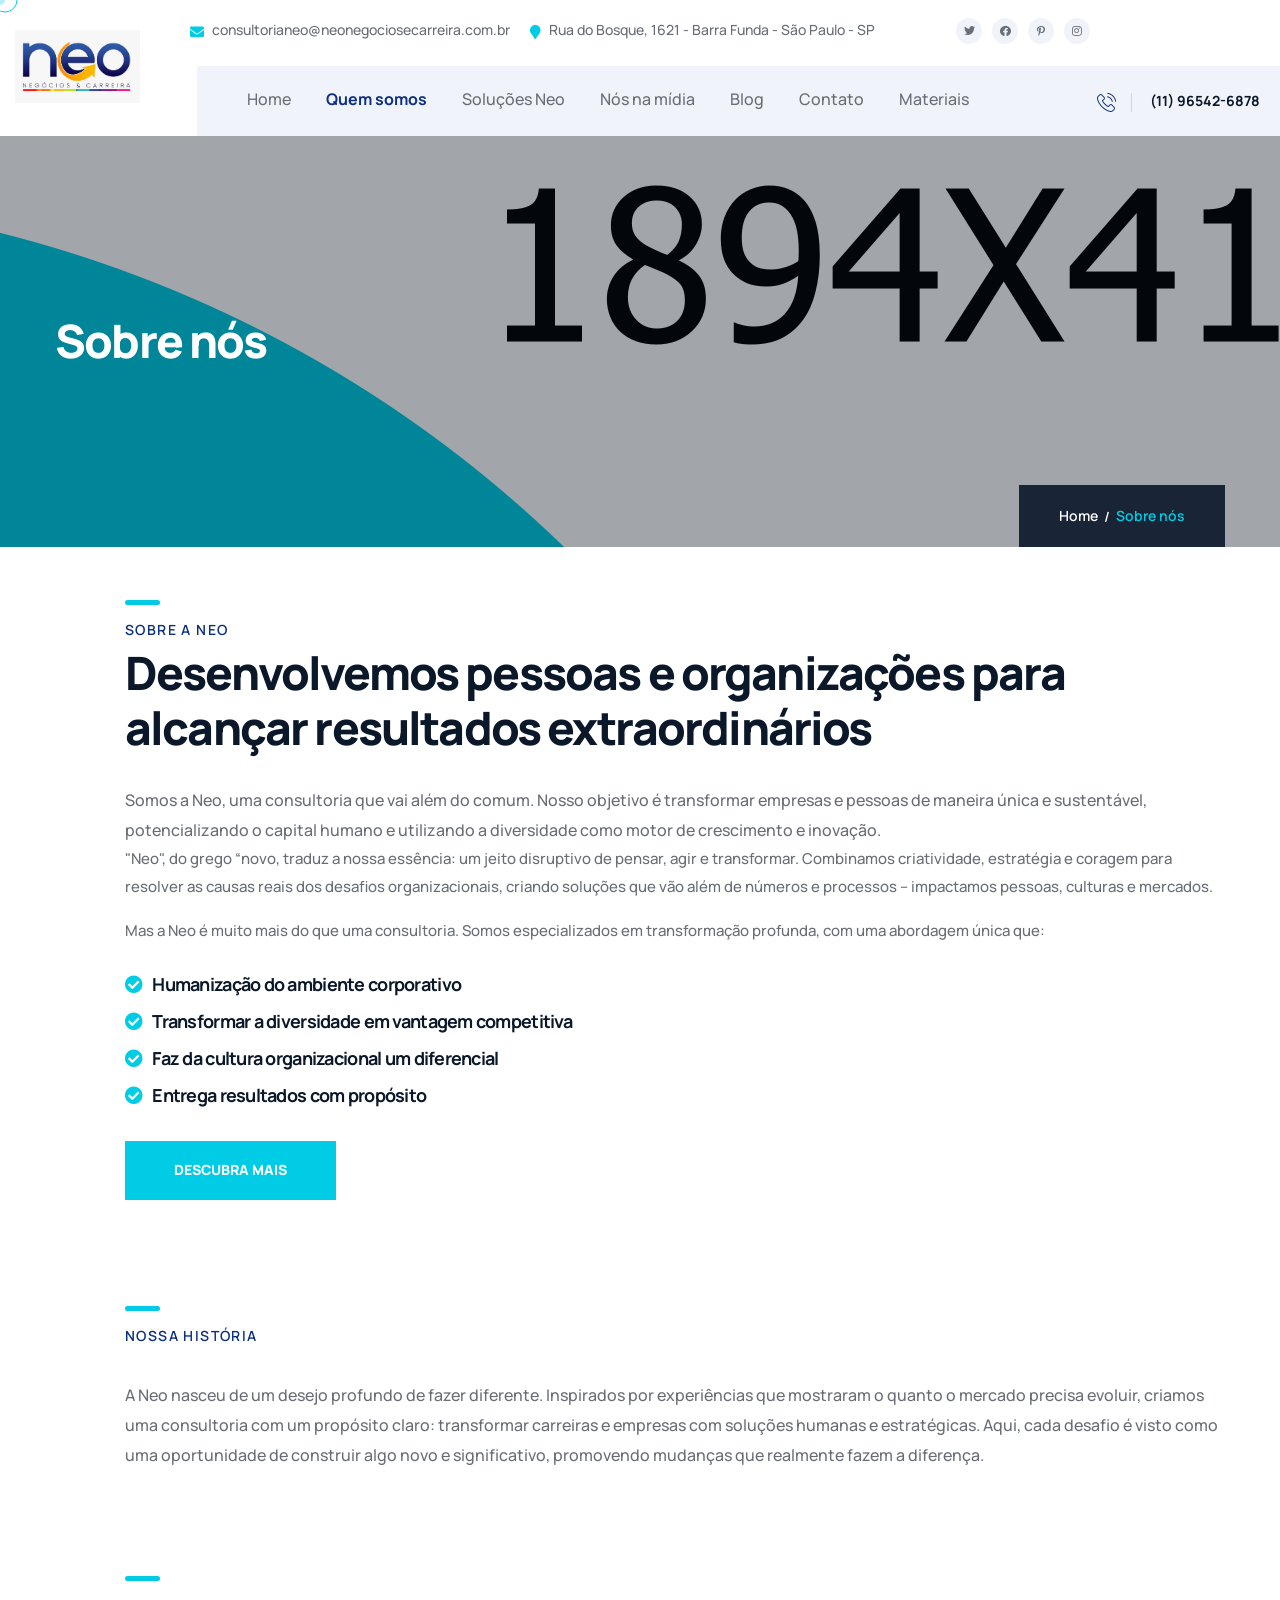
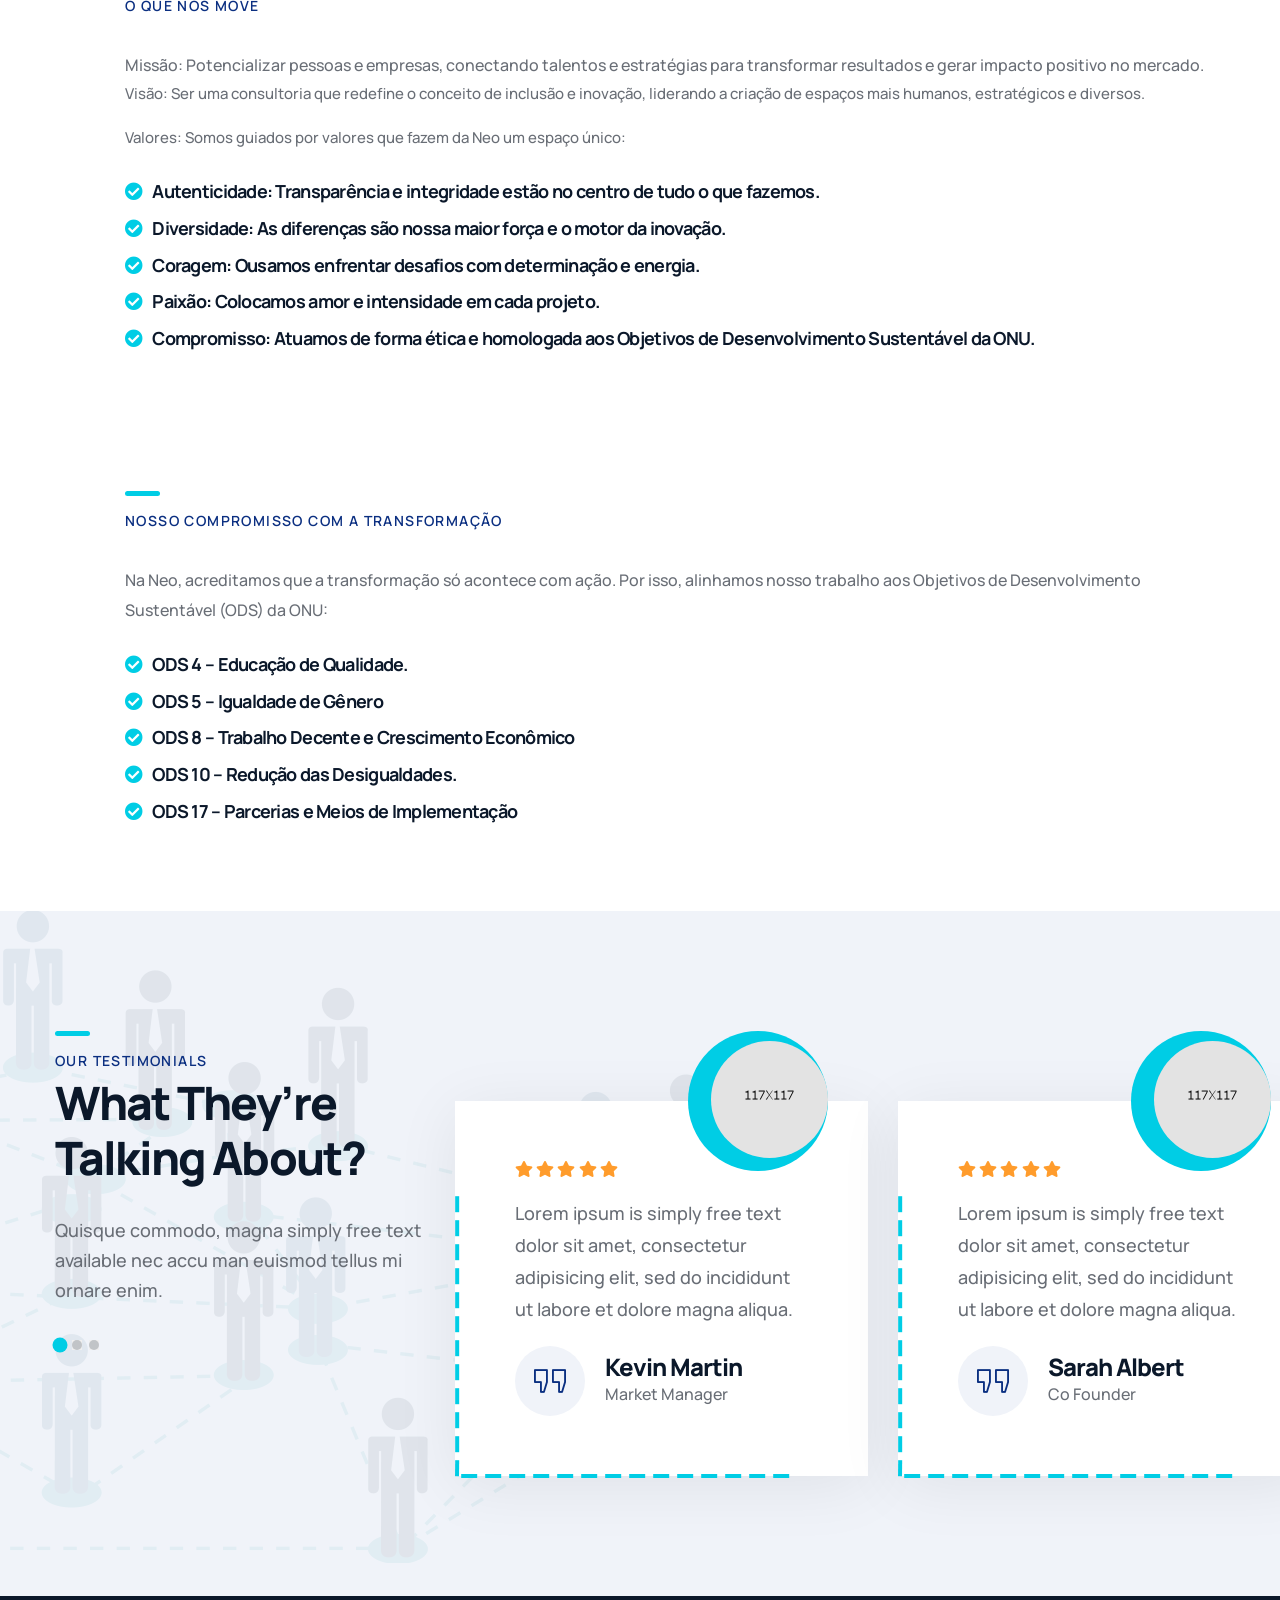
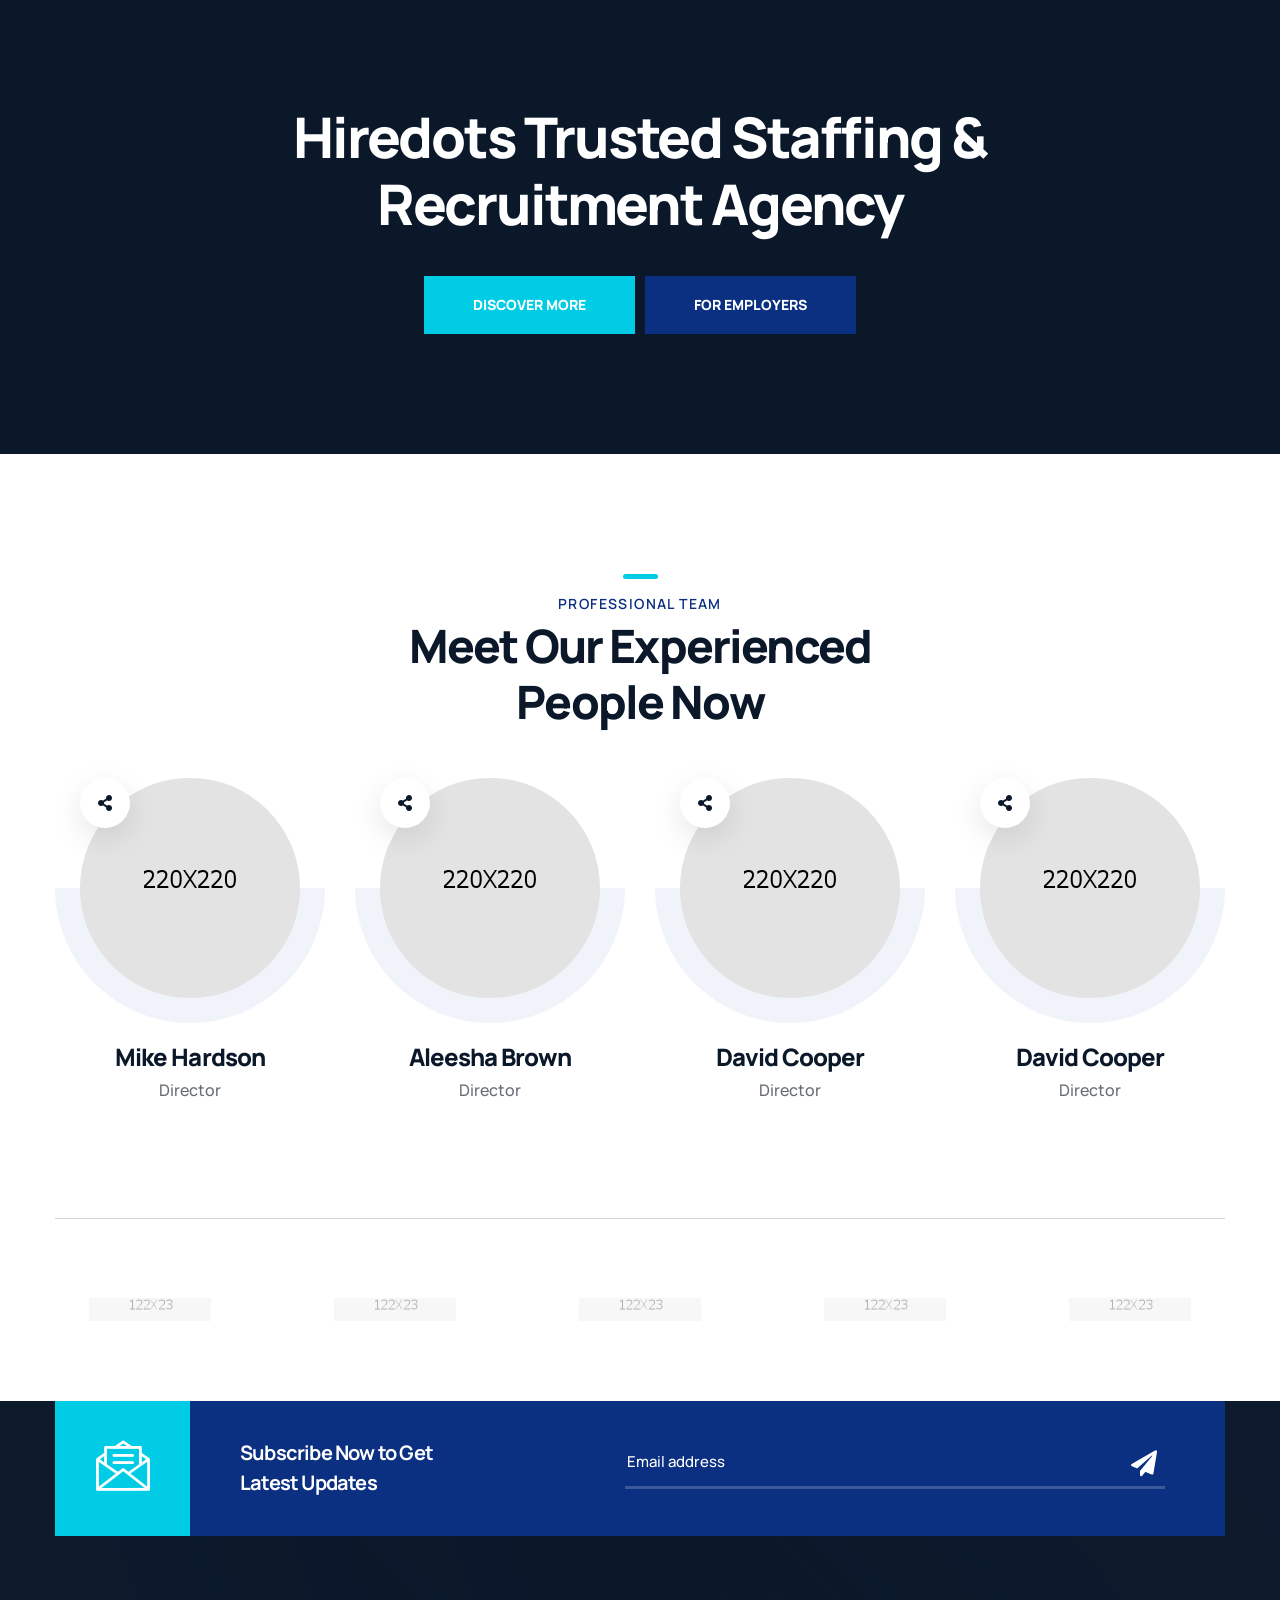
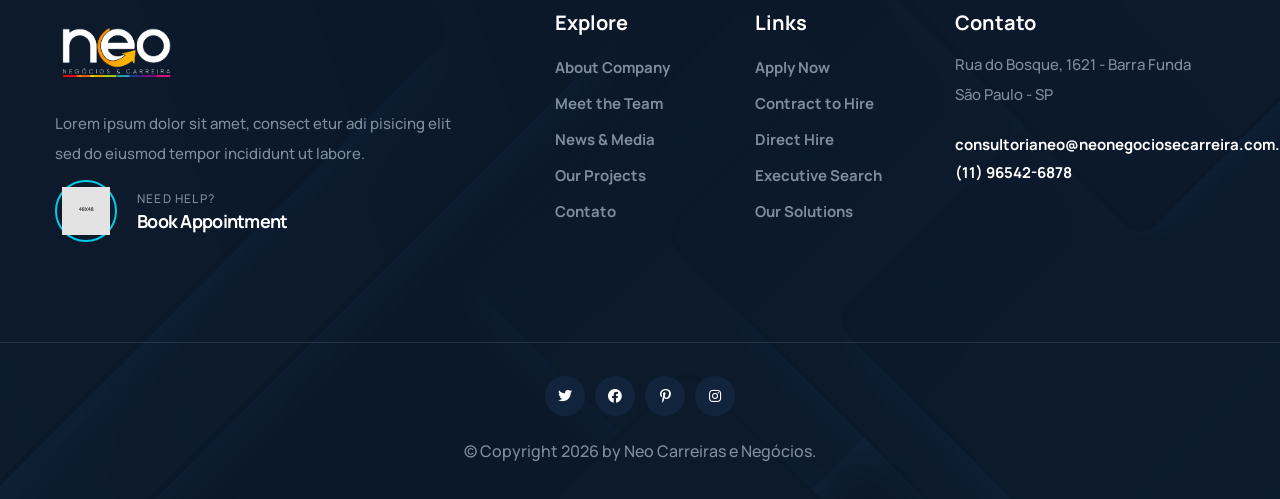
==== commit 88a60302: "update about page" ====
--- a/about.html
+++ b/about.html
@@ -4,13 +4,13 @@
 <head>
     <meta charset="UTF-8">
     <meta name="viewport" content="width=device-width, initial-scale=1.0">
-    <title>About Page || Hiredots || Human Resources & Recruiting HTML Template</title>
+    <title>Neo Negócios e Carreira</title>
     <!-- favicons Icons -->
     <link rel="apple-touch-icon" sizes="180x180" href="assets/images/favicons/apple-touch-icon.png">
     <link rel="icon" type="image/png" sizes="32x32" href="assets/images/favicons/favicon-32x32.png">
     <link rel="icon" type="image/png" sizes="16x16" href="assets/images/favicons/favicon-16x16.png">
     <link rel="manifest" href="assets/images/favicons/site.webmanifest">
-    <meta name="description" content="Hiredots is a modern HTML Template HR services, Recruiting Agency, Recruiting Business, Hire Employees, Recruiting Consulting, Job Posting, Interviewing Services websites and businesses.">
+    <meta name="description" content="Neo Negócios e Carreiras">
 
     <!-- fonts -->
     <link rel="preconnect" href="https://fonts.googleapis.com">
@@ -54,27 +54,15 @@
                     <ul class="list-unstyled topbar-one__info">
                         <li class="topbar-one__info__item">
                             <i class="fas fa-envelope"></i>
-                            <a href="mailto:needhelp@company.com">needhelp@company.com</a>
+                            <a href="mailto:consultorianeo@neonegociosecarreira.com.br">consultorianeo@neonegociosecarreira.com.br </a>
                         </li>
                         <li class="topbar-one__info__item">
                             <i class="fas fa-map-marker"></i>
-                            <a href="tel:+92(8800)-6930">30 Broklyn Golden Street. New York</a>
+                            <a href="(11) 96542 -6878">Rua do Bosque, 1621 - Barra Funda - São Paulo - SP</a>
                         </li>
                     </ul><!-- /.list-unstyled topbar-one__info -->
                     <div class="topbar-one__right">
-                        <div class="topbar-one__nav">
-                            <ul>
-                                <li>
-                                    <a href="about.html">About</a>
-                                </li>
-                                <li>
-                                    <a href="faq.html">Help</a>
-                                </li>
-                                <li>
-                                    <a href="contact.html">Contact</a>
-                                </li>
-                            </ul>
-                        </div>
+                        
                         <div class="topbar-one__social">
                             <a href="https://twitter.com">
                                 <i class="fab fa-twitter" aria-hidden="true"></i>
@@ -102,47 +90,22 @@
             <div class="main-header__inner">
                 <div class="main-header__logo">
                     <a href="index.html">
-                        <img src="assets/images/logo-dark.png" alt="Hiredots HTML" width="125">
+                        <img src="assets/images/logo-neo-azul.jpg" alt="neo-logo" width="125">
                     </a>
                 </div><!-- /.main-header__logo -->
-                <a href="#" class="search-toggler main-header__search">
-                    <i class="icon-magnifying-glass" aria-hidden="true"></i>
-                    <span class="sr-only">Search</span>
-                </a><!-- /.search-toggler -->
                 <div class="main-header__menu">
                     <nav class="main-header__nav main-menu">
                         <ul class="main-menu__list">
+                            <li>
+                                <a href="index.html">Home</a>
+                            </li>
+
+                            <li>
+                                <a href="about.html">Quem somos</a>
+                            </li>
+                            
                             <li class="dropdown">
-                                <a href="index.html">Home</a>
-                                <ul>
-                                    <li><a href="index.html">Home One</a></li>
-                                    <li><a href="index-2.html">Home Two</a></li>
-                                    <li><a href="index-3.html">Home Three</a></li>
-                                    <li class="dropdown">
-                                        <a href="#">Header Styles</a>
-                                        <ul>
-                                            <li><a href="index.html">Header One</a></li>
-                                            <li><a href="index-2.html">Header Two</a></li>
-                                            <li><a href="index-3.html">Header Three</a></li>
-                                        </ul>
-                                    </li>
-                                </ul>
-                            </li>
-
-                            <li>
-                                <a href="about.html">About</a>
-                            </li>
-                            <li class="dropdown">
-                                <a href="#">Pages</a>
-                                <ul>
-                                    <li><a href="team-details.html">Team Details</a></li>
-                                    <li><a href="jobs.html">Jobs</a></li>
-                                    <li><a href="history.html">History</a></li>
-                                    <li><a href="faq.html">FAQs</a></li>
-                                </ul>
-                            </li>
-                            <li class="dropdown">
-                                <a href="#">Services</a>
+                                <a href="#">Soluções Neo</a>
                                 <ul>
                                     <li><a href="services.html">Services</a></li>
                                     <li><a href="service-d-consulting.html">HR Consulting</a></li>
@@ -155,27 +118,36 @@
                             </li>
 
                             <li class="dropdown">
-                                <a href="project.html">Projects</a>
+                                <a href="project.html">Nós na mídia</a>
                                 <ul>
                                     <li><a href="project.html">Projects</a></li>
                                     <li><a href="project-details.html">Projects Details</a></li>
                                 </ul>
                             </li>
                             <li class="dropdown">
-                                <a href="#">News</a>
+                                <a href="#">Blog</a>
                                 <ul>
                                     <li><a href="blog.html">News</a></li>
                                     <li><a href="blog-details.html">News Details</a></li>
                                 </ul>
                             </li>
                             <li>
-                                <a href="contact.html">Contact</a>
+                                <a href="contact.html">Contato</a>
+                            </li>
+                            <li class="dropdown">
+                                <a href="#">Materiais</a>
+                                <ul>
+                                    <li><a href="team-details.html">Team Details</a></li>
+                                    <li><a href="jobs.html">Jobs</a></li>
+                                    <li><a href="history.html">History</a></li>
+                                    <li><a href="faq.html">FAQs</a></li>
+                                </ul>
                             </li>
                         </ul>
                     </nav><!-- /.main-header__nav -->
                     <div class="main-header__call">
                         <i class="icon-telephone"></i>
-                        <a href="tel:+9288006930">+ 92 (8800)-6930</a>
+                        <a href="tel:+5511965426878">(11) 96542-6878</a>
                     </div>
                 </div>
                 <div class="main-header__link">
@@ -193,10 +165,10 @@
             <div class="page-header__shape"><img src="assets/images/shapes/page-header-shape.png" alt="hiredots"></div>
             <!-- /.page-header__bg -->
             <div class="container">
-                <h2 class="page-header__title">About</h2>
+                <h2 class="page-header__title">Sobre nós</h2>
                 <ul class="hiredots-breadcrumb list-unstyled">
                     <li><a href="index.html">Home</a></li>
-                    <li><span>About</span></li>
+                    <li><span>Sobre nós</span></li>
                 </ul><!-- /.thm-breadcrumb list-unstyled -->
             </div><!-- /.container -->
         </section><!-- /.page-header -->
@@ -204,59 +176,122 @@
         <section class="why-choose-two">
             <div class="container">
                 <div class="row">
-                    <div class="col-xl-6">
-                        <div class="why-choose-two__image">
-                            <img src="assets/images/resources/about-circle-1.png" alt="">
-                            <img src="assets/images/resources/about-circle-2.png" class="why-choose-two__image__two" alt="">
-                            <img src="assets/images/shapes/about-circle-shape.png" class="why-choose-two__image__shape" alt="">
-                            <div class="why-choose-two__circle">
-                                <span class="video-popups">
-                                    <i class="icon-talent-search"></i>
-                                </span>
-                                <div class="curved-circle">
-                                    <!-- curved-circle start-->
-                                    <div class="curved-circle--item" data-circle-text-options='{
-								"radius": 92,
-								"forceWidth": true,
-								"forceHeight": true
-							}'>
-                                        new human resources theme
-                                    </div>
-                                </div><!-- curved-circle end-->
-                            </div><!-- /.video-one__btn -->
-                        </div><!-- /.why-choose-two__image -->
-                    </div><!-- /.col-lg-6 -->
-                    <div class="col-xl-6">
+                    <div class="col-xl-12">
                         <div class="why-choose-two__content">
                             <div class="sec-title text-left">
 
-                                <h6 class="sec-title__tagline">about our agency</h6><!-- /.sec-title__tagline -->
-
-                                <h3 class="sec-title__title">Reliable & Cost Efficiant <br> Recruitment Agency</h3><!-- /.sec-title__title -->
+                                <h6 class="sec-title__tagline">Sobre a Neo</h6><!-- /.sec-title__tagline -->
+
+                                <h3 class="sec-title__title">Desenvolvemos pessoas e organizações para alcançar resultados extraordinários</h3><!-- /.sec-title__title -->
                             </div><!-- /.sec-title -->
-                            <p class="why-choose-two__text">Lorem ipsum dolor sit amet consectur adipiscing elit sed eiusmod
-                                tempor incididunt labore dolore magna aliquaenim ad minim. Sed risus augue, commodo ornare felis
-                                non, eleifend molestie metus pharetra eleifend.
+                            <p class="why-choose-two__text">Somos a Neo, uma consultoria que vai além do comum. Nosso objetivo é transformar 
+                                empresas e pessoas de maneira única e sustentável, potencializando o capital humano e utilizando a 
+                                diversidade como motor de crescimento e inovação.<br>
+                                <p>"Neo", do grego “novo, traduz a nossa essência: um jeito disruptivo de pensar, agir e transformar. 
+                                    Combinamos criatividade, estratégia e coragem para resolver as causas reais dos desafios 
+                                    organizacionais, criando soluções que vão além de números e processos – impactamos pessoas, 
+                                    culturas e mercados.
+                                </p>
+                                <p>
+                                    Mas a Neo é muito mais do que uma consultoria. Somos especializados em transformação profunda, 
+                                    com uma abordagem única que:
+                                </p>
                             </p>
                             <!-- /.why-choose-two__text -->
                             <ul class="why-choose-two__feature   ">
-                                <li><i class="fas fa-check-circle"></i>Understand Your Needs</li>
-                                <li><i class="fas fa-check-circle"></i>Find the Perfect Candidate</li>
+                                <li><i class="fas fa-check-circle"></i>Humanização do ambiente corporativo</li>
+                                <li><i class="fas fa-check-circle"></i>Transformar a diversidade em vantagem competitiva</li>
+                                <li><i class="fas fa-check-circle"></i>Faz da cultura organizacional um diferencial</li>
+                                <li><i class="fas fa-check-circle"></i>Entrega resultados com propósito</li>
                             </ul>
-                            <div class="why-choose-two__progress">
-                                <h4 class="why-choose-two__progress__title">Recruitments</h4>
-                                <div class="why-choose-two__progress__bar">
-                                    <div class="why-choose-two__progress__inner count-bar" data-percent="77%">
-                                        <div class="why-choose-two__progress__number count-text">77%</div>
-                                    </div>
-                                </div>
-                            </div><!-- /.skills-item -->
-                            <a href="services.html" class="hiredots-btn"><span>Discover More</span></a>
+                            
+                            <a href="services.html" class="hiredots-btn"><span>Descubra mais</span></a>
                         </div><!-- /.why-choose-two__content -->
                     </div><!-- /.col-lg-6 -->
                 </div><!-- /.row -->
             </div><!-- /.container -->
         </section><!-- /.why-choose-two -->
+
+        <section class="why-choose-two">
+            <div class="container">
+                <div class="row">
+                    <div class="col-xl-12">
+                        <div class="why-choose-two__content">
+                            <div class="sec-title text-left">
+
+                                <h6 class="sec-title__tagline">Nossa História</h6><!-- /.sec-title__tagline -->
+
+                            </div><!-- /.sec-title -->
+                            <p class="why-choose-two__text">
+                                A Neo nasceu de um desejo profundo de fazer diferente. Inspirados por experiências que 
+                                mostraram o quanto o mercado precisa evoluir, criamos uma consultoria com um propósito 
+                                claro: transformar carreiras e empresas com soluções humanas e estratégicas. Aqui, cada desafio 
+                                é visto como uma oportunidade de construir algo novo e significativo, promovendo mudanças 
+                                que realmente fazem a diferença. 
+                            </p>
+                        </div><!-- /.why-choose-two__content -->
+                    </div><!-- /.col-lg-6 -->
+                </div><!-- /.row -->
+            </div><!-- /.container -->
+        </section><!-- /.why-choose-two -->
+
+        <section class="why-choose-two">
+            <div class="container">
+                <div class="row">
+                    <div class="col-xl-12">
+                        <div class="why-choose-two__content">
+                            <div class="sec-title text-left">
+                                <h6 class="sec-title__tagline">O que nos move</h6><!-- /.sec-title__tagline -->
+                            </div><!-- /.sec-title -->
+                            <p class="why-choose-two__text">Missão: Potencializar pessoas e empresas, conectando talentos e estratégias 
+                                para transformar resultados e gerar impacto positivo no mercado.<br>
+                                <p>Visão: Ser uma consultoria que redefine o conceito de inclusão e inovação, liderando a criação de espaços 
+                                    mais humanos, estratégicos e diversos.
+                                </p>
+                                <p>
+                                    Valores: Somos guiados por valores que fazem da Neo um espaço único: 
+                                </p>
+                            </p>
+                            <!-- /.why-choose-two__text -->
+                            <ul class="why-choose-two__feature   ">
+                                <li><i class="fas fa-check-circle"></i>Autenticidade: Transparência e integridade estão no centro de tudo o que fazemos.</li>
+                                <li><i class="fas fa-check-circle"></i>Diversidade: As diferenças são nossa maior força e o motor da inovação.</li>
+                                <li><i class="fas fa-check-circle"></i>Coragem: Ousamos enfrentar desafios com determinação e energia.</li>
+                                <li><i class="fas fa-check-circle"></i>Paixão: Colocamos amor e intensidade em cada projeto.</li>
+                                <li><i class="fas fa-check-circle"></i>Compromisso: Atuamos de forma ética e homologada aos Objetivos de Desenvolvimento Sustentável da ONU.</li>
+                            </ul>
+                        </div><!-- /.why-choose-two__content -->
+                    </div><!-- /.col-lg-6 -->
+                </div><!-- /.row -->
+            </div><!-- /.container -->
+        </section><!-- /.why-choose-two -->
+
+        <section class="why-choose-two">
+            <div class="container">
+                <div class="row">
+                    <div class="col-xl-12">
+                        <div class="why-choose-two__content">
+                            <div class="sec-title text-left">
+                                <h6 class="sec-title__tagline">Nosso Compromisso com a Transformação</h6><!-- /.sec-title__tagline -->
+                            </div><!-- /.sec-title -->
+                            <p class="why-choose-two__text">
+                                Na Neo, acreditamos que a transformação só acontece com ação. Por isso, alinhamos nosso 
+                                trabalho aos Objetivos de Desenvolvimento Sustentável (ODS) da ONU:
+                            </p>
+                            <!-- /.why-choose-two__text -->
+                            <ul class="why-choose-two__feature   ">
+                                <li><i class="fas fa-check-circle"></i>ODS 4 – Educação de Qualidade.</li>
+                                <li><i class="fas fa-check-circle"></i>ODS 5 – Igualdade de Gênero</li>
+                                <li><i class="fas fa-check-circle"></i>ODS 8 – Trabalho Decente e Crescimento Econômico</li>
+                                <li><i class="fas fa-check-circle"></i>ODS 10 – Redução das Desigualdades.</li>
+                                <li><i class="fas fa-check-circle"></i>ODS 17 – Parcerias e Meios de Implementação</li>
+                            </ul>
+                        </div><!-- /.why-choose-two__content -->
+                    </div><!-- /.col-lg-6 -->
+                </div><!-- /.row -->
+            </div><!-- /.container -->
+        </section><!-- /.why-choose-two -->
+
         <div class="testimonials-one background-gray">
             <div class="testimonials-one__shape">
                 <img src="assets/images/shapes/testimonail-share.png" alt="">
@@ -527,58 +562,6 @@
             </div><!-- /.container -->
         </section><!-- /.cta-three -->
 
-        <section class="features-one about-page--feature" style="background-image: url(assets/images/shapes/feature-bg-with-shape.png);">
-            <div class="container">
-                <div class="row">
-                    <div class="col-lg-5">
-                        <div class="features-one__left">
-                            <div class="sec-title text-left">
-
-                                <h6 class="sec-title__tagline">our benefits</h6><!-- /.sec-title__tagline -->
-
-                                <h3 class="sec-title__title">Hiredots Advantages of Working</h3><!-- /.sec-title__title -->
-                            </div><!-- /.sec-title -->
-                            <p class="features-one__sec-text">
-                                Lorem Ipsum is simply dummy text of the printing and typesetting industry when an unknown printer. Lorem Ipsum is simply dummy text of the printing and typesetting industry.
-                            </p>
-                            <div class="features-one__video">
-                                <a href="https://www.youtube.com/watch?v=h9MbznbxlLc" class="video-popup">
-                                    <i class="fa fa-play"></i>
-                                    Watch our video
-                                </a>
-                            </div>
-                        </div>
-                    </div>
-                    <div class="col-lg-7">
-                        <div class="features-one__right">
-                            <div class="features-one__list">
-                                <i class="icon-recruitment"></i>
-                                <h3 class="features-one__list__title">Sourcing Best <br>
-                                    Resource</h3>
-                                <p class="features-one__list__info">There are many not of age of rm available the majority.</p>
-                            </div>
-                            <div class="features-one__list">
-                                <i class="icon-background-check"></i>
-                                <h3 class="features-one__list__title">Save Your <br>
-                                    Time & Money</h3>
-                                <p class="features-one__list__info">There are many not of age of rm available the majority.</p>
-                            </div>
-                            <div class="features-one__list">
-                                <i class="icon-save-time"></i>
-                                <h3 class="features-one__list__title">Partners in <br>
-                                    Team Building</h3>
-                                <p class="features-one__list__info">There are many not of age of rm available the majority.</p>
-                            </div>
-                            <div class="hiredots-stretch-element-inside-column">
-                                <div class="features-one__bg">
-                                    <img src="assets/images/resources/features-1.jpg" alt="">
-                                </div>
-                            </div>
-                        </div>
-                    </div>
-                </div>
-            </div>
-        </section>
         <section class="team-one">
             <div class="container">
                 <div class="sec-title text-center">
@@ -840,7 +823,7 @@
                         <div class="col-md-6 col-xl-5">
                             <div class="footer-widget footer-widget--about">
                                 <a href="index.html" class="footer-widget__logo">
-                                    <img src="assets/images/logo-light.png" width="125" alt="Hiredots HTML Template">
+                                    <img src="assets/images/neo-logo-transparent.png" width="125" alt="neo-logo">
                                 </a>
                                 <p class="footer-widget__text">Lorem ipsum dolor sit amet, consect etur adi pisicing elit <br>
                                     sed do eiusmod tempor incididunt ut labore.</p>
@@ -865,7 +848,7 @@
                                     <li><a href="team.html">Meet the Team</a></li>
                                     <li><a href="blog.html">News & Media</a></li>
                                     <li><a href="project.html">Our Projects</a></li>
-                                    <li><a href="contact.html">Contact</a></li>
+                                    <li><a href="contact.html">Contato</a></li>
                                 </ul><!-- /.list-unstyled footer-widget__links -->
                             </div><!-- /.footer-widget -->
                         </div><!-- /.col-md-6 -->
@@ -883,12 +866,13 @@
                         </div><!-- /.col-md-6 -->
                         <div class="col-md-6 col-xl-3">
                             <div class="footer-widget footer-widget--time">
-                                <h2 class="footer-widget__title">Contact</h2><!-- /.footer-widget__title -->
-                                <p class="footer-widget__text">66 Road Broklyn Street, 600 <br> New York, USA</p>
+                                <h2 class="footer-widget__title">Contato</h2><!-- /.footer-widget__title -->
+                                <p class="footer-widget__text">
+                                    Rua do Bosque, 1621 - Barra Funda<br> São Paulo - SP</p>
                                 <!-- /.footer-widget__text -->
                                 <ul class="list-unstyled footer-widget__info">
-                                    <li><i class="fas fa-envelope"></i> <a href="mailto:needhelp@company.com">needhelp@company.com</a></li>
-                                    <li><i class="fas fa-phone-square"></i> <a href="tel:+92(8800)-6930">+ 92 ( 8800 ) - 6930</a></li>
+                                    <li><a href="mailto:consultorianeo@neonegociosecarreira.com.br">consultorianeo@neonegociosecarreira.com.br</a></li>
+                                    <li><a href="tel:+551196542-6878"> (11) 96542-6878</a></li>
                                 </ul><!-- /.list-unstyled -->
                             </div><!-- /.footer-widget -->
                         </div><!-- /.col-md-6 -->
@@ -917,7 +901,7 @@
                             </a>
                         </div><!-- /.footer-widget__social -->
                         <p class="main-footer__copyright">
-                            &copy; Copyright <span class="dynamic-year"></span> by Hiredots HTML Template.
+                            &copy; Copyright <span class="dynamic-year"></span> by Neo Carreiras e Negócios.
                         </p>
                     </div><!-- /.main-footer__inner -->
                 </div><!-- /.container -->
--- a/assets/css/hiredots.css
+++ b/assets/css/hiredots.css
@@ -3899,7 +3899,7 @@
 }
 
 .why-choose-two {
-  padding: 120px 0;
+  padding: 53px 0;
   position: relative;
 }
 @media (max-width: 767px) {
